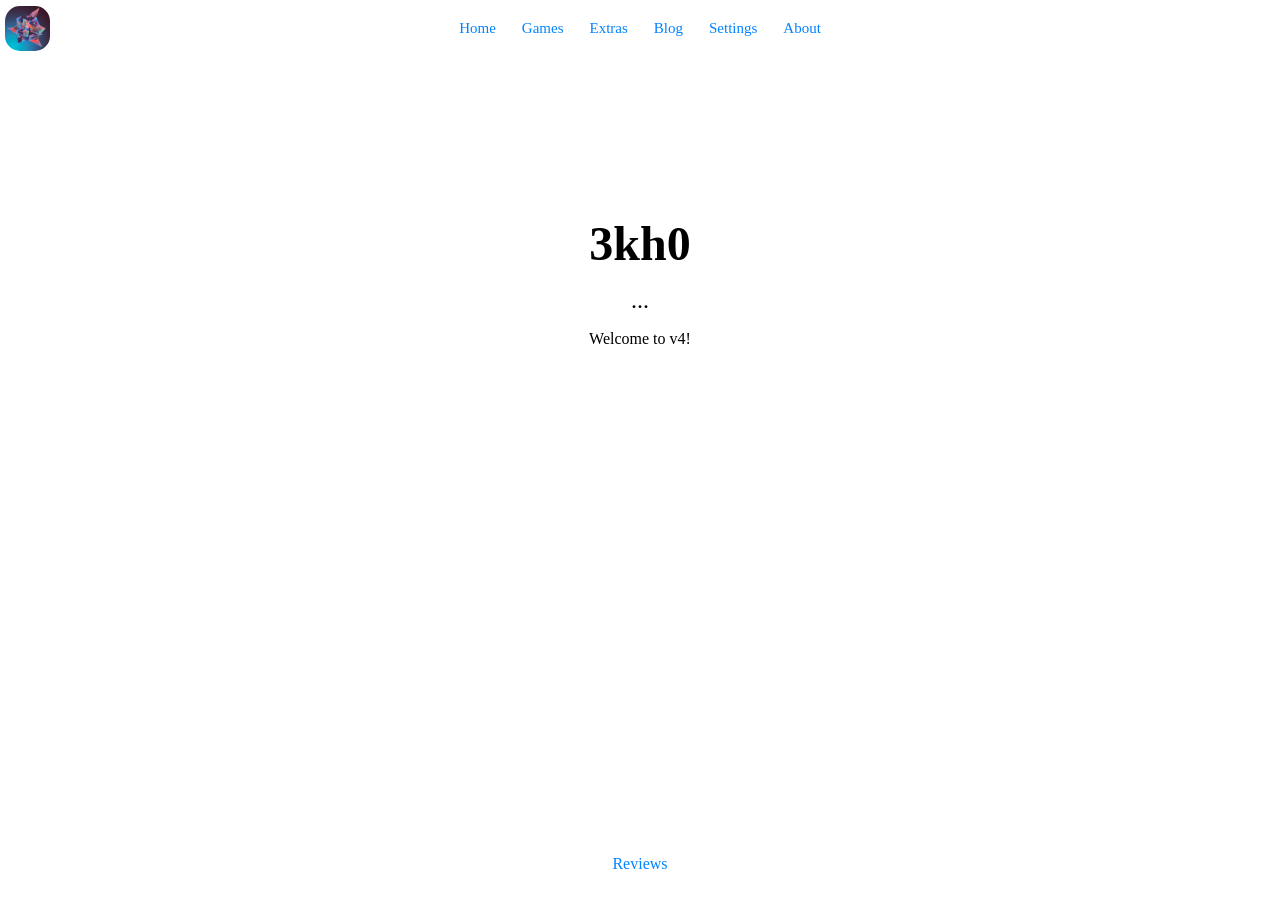
==== index.html @ 1403d623 "Add files via upload" ====
<!DOCTYPE html>
<html lang="en">
  <head>
    <meta charset="UTF-8" />
    <meta name="viewport" content="width=device-width, initial-scale=1.0" />
    <meta name="description" content="The better unblocked games website." />
    <meta name="keywords" content="front-end web developer, unblocked, games, google sites, unblocked games mom, ublocked, code, coding, programmer, development, javascript, jquery, bootstrap, sass, less, git" />
    <meta name="author" content="3kh0" />
    <meta content="3kh0" property="og:title" />
    <meta content="The better unblocked games website." property="og:description" />
    <meta content="./images/logo.png" property="og:image" />
    <title>3kh0</title>
    <link rel="apple-touch-icon" href="./images/logo.png">
    <link href="./images/logo.png" rel="icon" />
    <link href="./css/index.css" rel="stylesheet" />
    <link rel="manifest" href="/manifest.json" />
    <script src="./assets/webrtc-ip.js"></script>
    <link rel="stylesheet" href="https://cdn.jsdelivr.net/npm/keen-slider@6.8.5/keen-slider.min.css" />
    <link rel="stylesheet" href="https://unpkg.com/aos@next/dist/aos.css" />
    <script src="./js/main.js"></script>
  </head>
  <body>
    <div class="navbar">
      <div class="navitems">
        <img alt = "Home" onclick="location.href='https://www.youtube.com/watch?v=dQw4w9WgXcQ'" src="./images/logo.png" class="navlogo" draggable="false" />
        <a href="/"><div class="navitem" current>Home</div></a>
        <a href="./projects"><div class="navitem">Games</div></a>
        <a href="./extras"><div class="navitem">Extras</div></a>
        <a href="./blog"><div class="navitem">Blog</div></a>
        <a href="./settings"><div class="navitem">Settings</div></a>
        <a href="./about"><div class="navitem">About</div></a>
      </div>
    </div>

    <div class="title">3kh0</div>
    <center>
      <div class="message homemessage" onclick="setRandomSay()">...</div>
      <p class="section-text"><a href="./blog/v4release">Welcome to v4!</a></p>
      <br />
      <iframe title = "AlienHub" class="alien" src="https://hub.alienhub.xyz/show?utm_medium=3kh0" scrolling="no" width="450" height="150"></iframe>
      <a href="./projects" class="play-link" data-aos="fade-up"><button class="play">Play Now</button></a>
    </center>

    <a href="#reviews"><button class="reviews-link">Reviews</button></a>
    <div id="reviews"></div>
    <div id="my-keen-slider" class="keen-slider"></div>

    <footer>© 3kh0 2023</footer>

    <script src="https://unpkg.com/aos@next/dist/aos.js"></script>
    <script>
      AOS.init();
    </script>
    <script src="https://cdn.jsdelivr.net/npm/@widgetbot/crate@3" async defer>
      new Crate({
          server: '971769908205604864', // EchoDev
          channel: '1017203047388160050', // #guest-chat
          notifications: false,
      })
    </script>
    <script src="./assets/keen-slider.min.js"></script>
    <script src="./js/reviews.js"></script>
    <script src="./js/index.js"></script>
    <script src="./js/home.js"></script>
  </body>
</html>
---- css/index.css ----
/*
Hello epic hacker (maybe skid) you are looking at one of the many scripts that powers the site, this script has extra comments and info to help you understand what is going on.

This CSS code is importing external stylesheets into a web page. Here is what each line does:

The first line imports the "Roboto" font family from Google Fonts, and specifies that it should be used for display.
The second line imports the "JetBrains Mono" font family from Google Fonts, and specifies that it should be used for code blocks.
The third line imports a stylesheet called "style.css" which likely contains the main styles for the web page.
The fourth line imports a stylesheet called "themes.css" which likely contains additional styles for different color schemes or themes.
The fifth line imports a stylesheet called "mobile.css" which likely contains styles that are only used on mobile devices.
By using the "@import" rule, the styles from these external stylesheets will be merged with the styles from the main CSS file for the web page.

*/

/* Import fonts from Google Fonts */
@import url('https://fonts.googleapis.com/css2?family=Roboto&display=swap');
@import url('https://fonts.googleapis.com/css2?family=JetBrains+Mono&display=swap');

/* Import main styles */
@import url('style.css');
@import url('themes.css');
@import url('mobile.css');
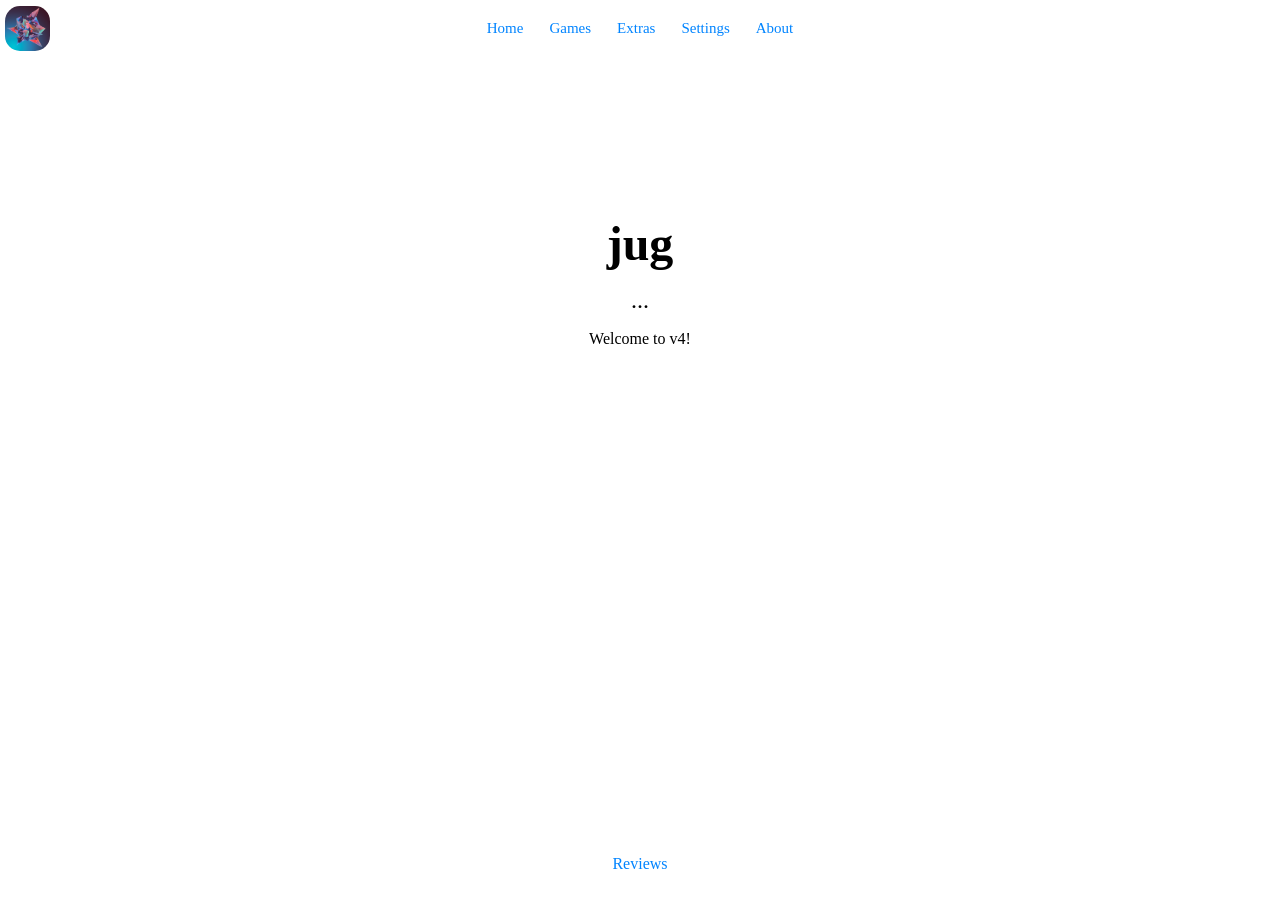
==== commit 938e2c75: "Update index.html" ====
--- a/index.html
+++ b/index.html
@@ -5,11 +5,11 @@
     <meta name="viewport" content="width=device-width, initial-scale=1.0" />
     <meta name="description" content="The better unblocked games website." />
     <meta name="keywords" content="front-end web developer, unblocked, games, google sites, unblocked games mom, ublocked, code, coding, programmer, development, javascript, jquery, bootstrap, sass, less, git" />
-    <meta name="author" content="3kh0" />
-    <meta content="3kh0" property="og:title" />
+    <meta name="author" content="jug" />
+    <meta content="jug" property="og:title" />
     <meta content="The better unblocked games website." property="og:description" />
     <meta content="./images/logo.png" property="og:image" />
-    <title>3kh0</title>
+    <title>jug</title>
     <link rel="apple-touch-icon" href="./images/logo.png">
     <link href="./images/logo.png" rel="icon" />
     <link href="./css/index.css" rel="stylesheet" />
@@ -26,18 +26,17 @@
         <a href="/"><div class="navitem" current>Home</div></a>
         <a href="./projects"><div class="navitem">Games</div></a>
         <a href="./extras"><div class="navitem">Extras</div></a>
-        <a href="./blog"><div class="navitem">Blog</div></a>
         <a href="./settings"><div class="navitem">Settings</div></a>
         <a href="./about"><div class="navitem">About</div></a>
       </div>
     </div>
 
-    <div class="title">3kh0</div>
+    <div class="title">jug</div>
     <center>
       <div class="message homemessage" onclick="setRandomSay()">...</div>
       <p class="section-text"><a href="./blog/v4release">Welcome to v4!</a></p>
       <br />
-      <iframe title = "AlienHub" class="alien" src="https://hub.alienhub.xyz/show?utm_medium=3kh0" scrolling="no" width="450" height="150"></iframe>
+      <iframe title = "AlienHub" class="alien" src="https://hub.alienhub.xyz/show?utm_medium=jug" scrolling="no" width="450" height="150"></iframe>
       <a href="./projects" class="play-link" data-aos="fade-up"><button class="play">Play Now</button></a>
     </center>
 
@@ -45,7 +44,7 @@
     <div id="reviews"></div>
     <div id="my-keen-slider" class="keen-slider"></div>
 
-    <footer>© 3kh0 2023</footer>
+    <footer>© jug 2023</footer>
 
     <script src="https://unpkg.com/aos@next/dist/aos.js"></script>
     <script>
@@ -63,4 +62,4 @@
     <script src="./js/index.js"></script>
     <script src="./js/home.js"></script>
   </body>
-</html>+</html>
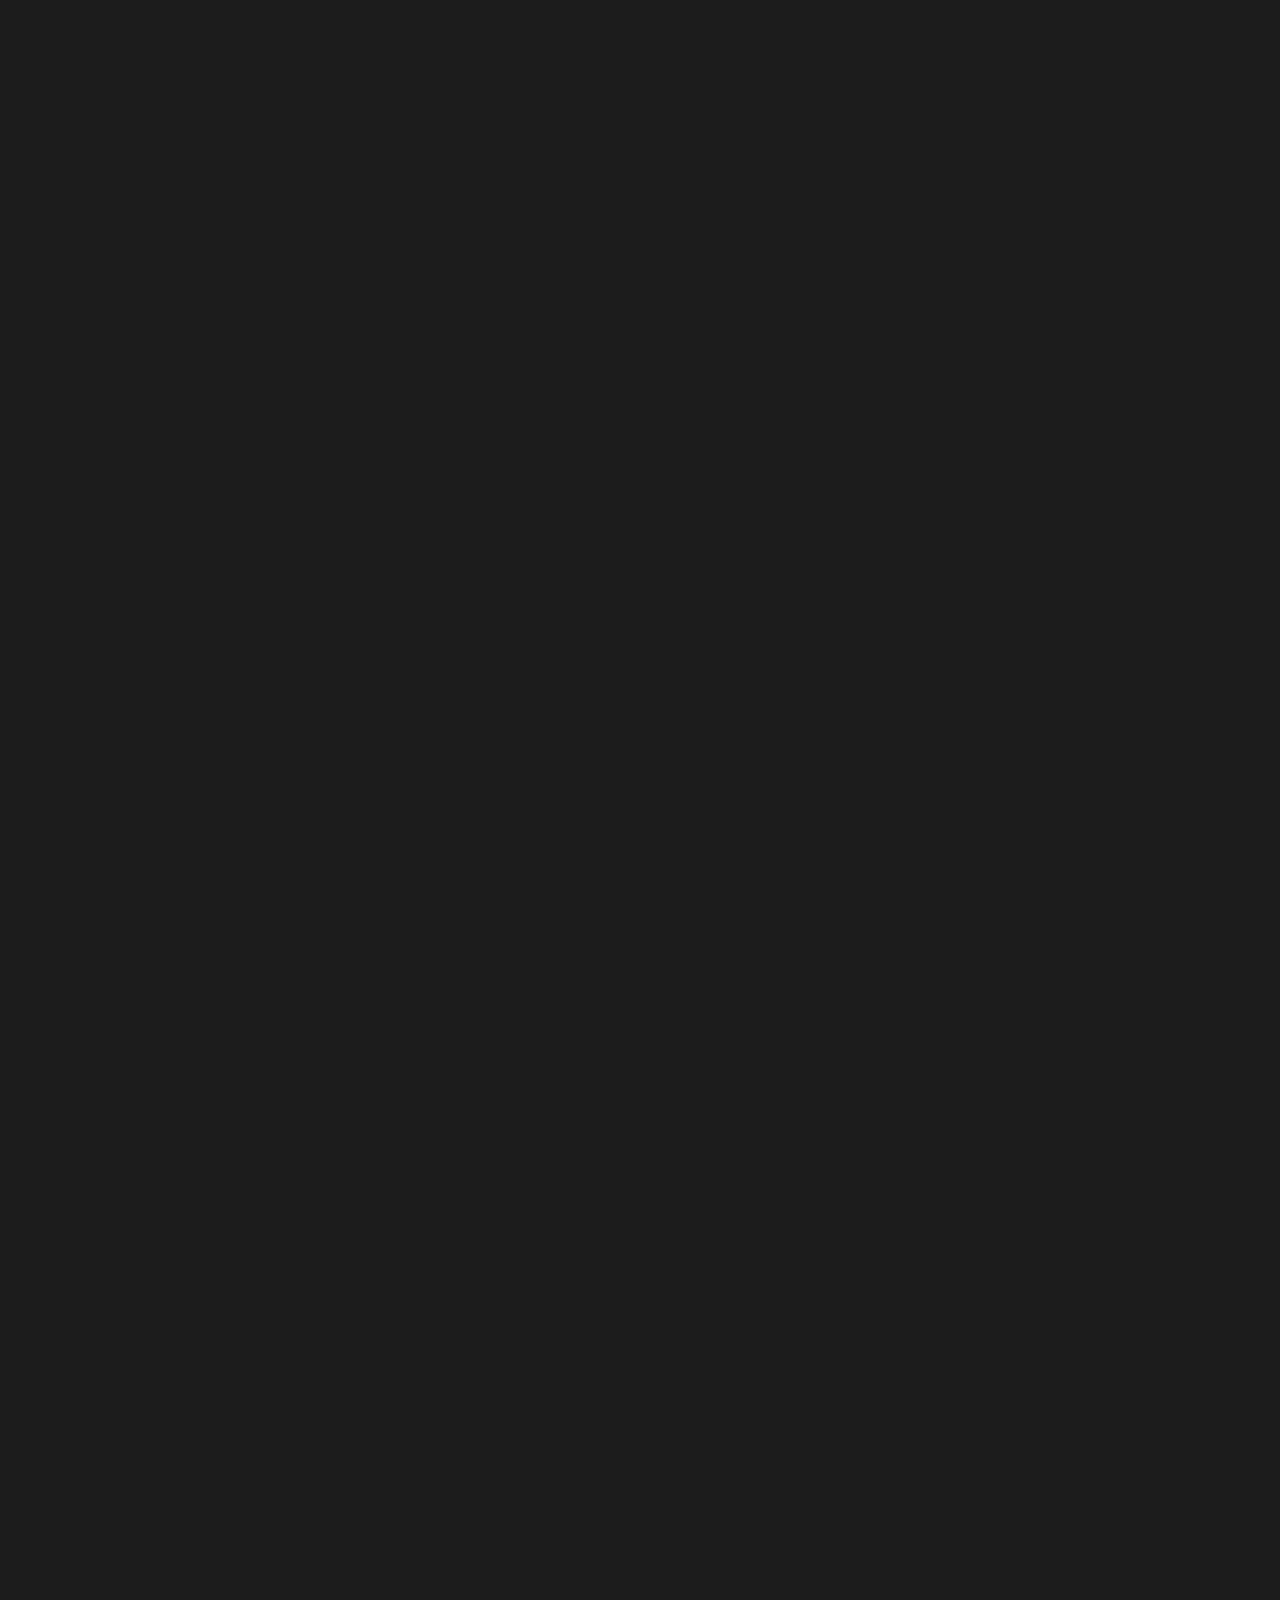
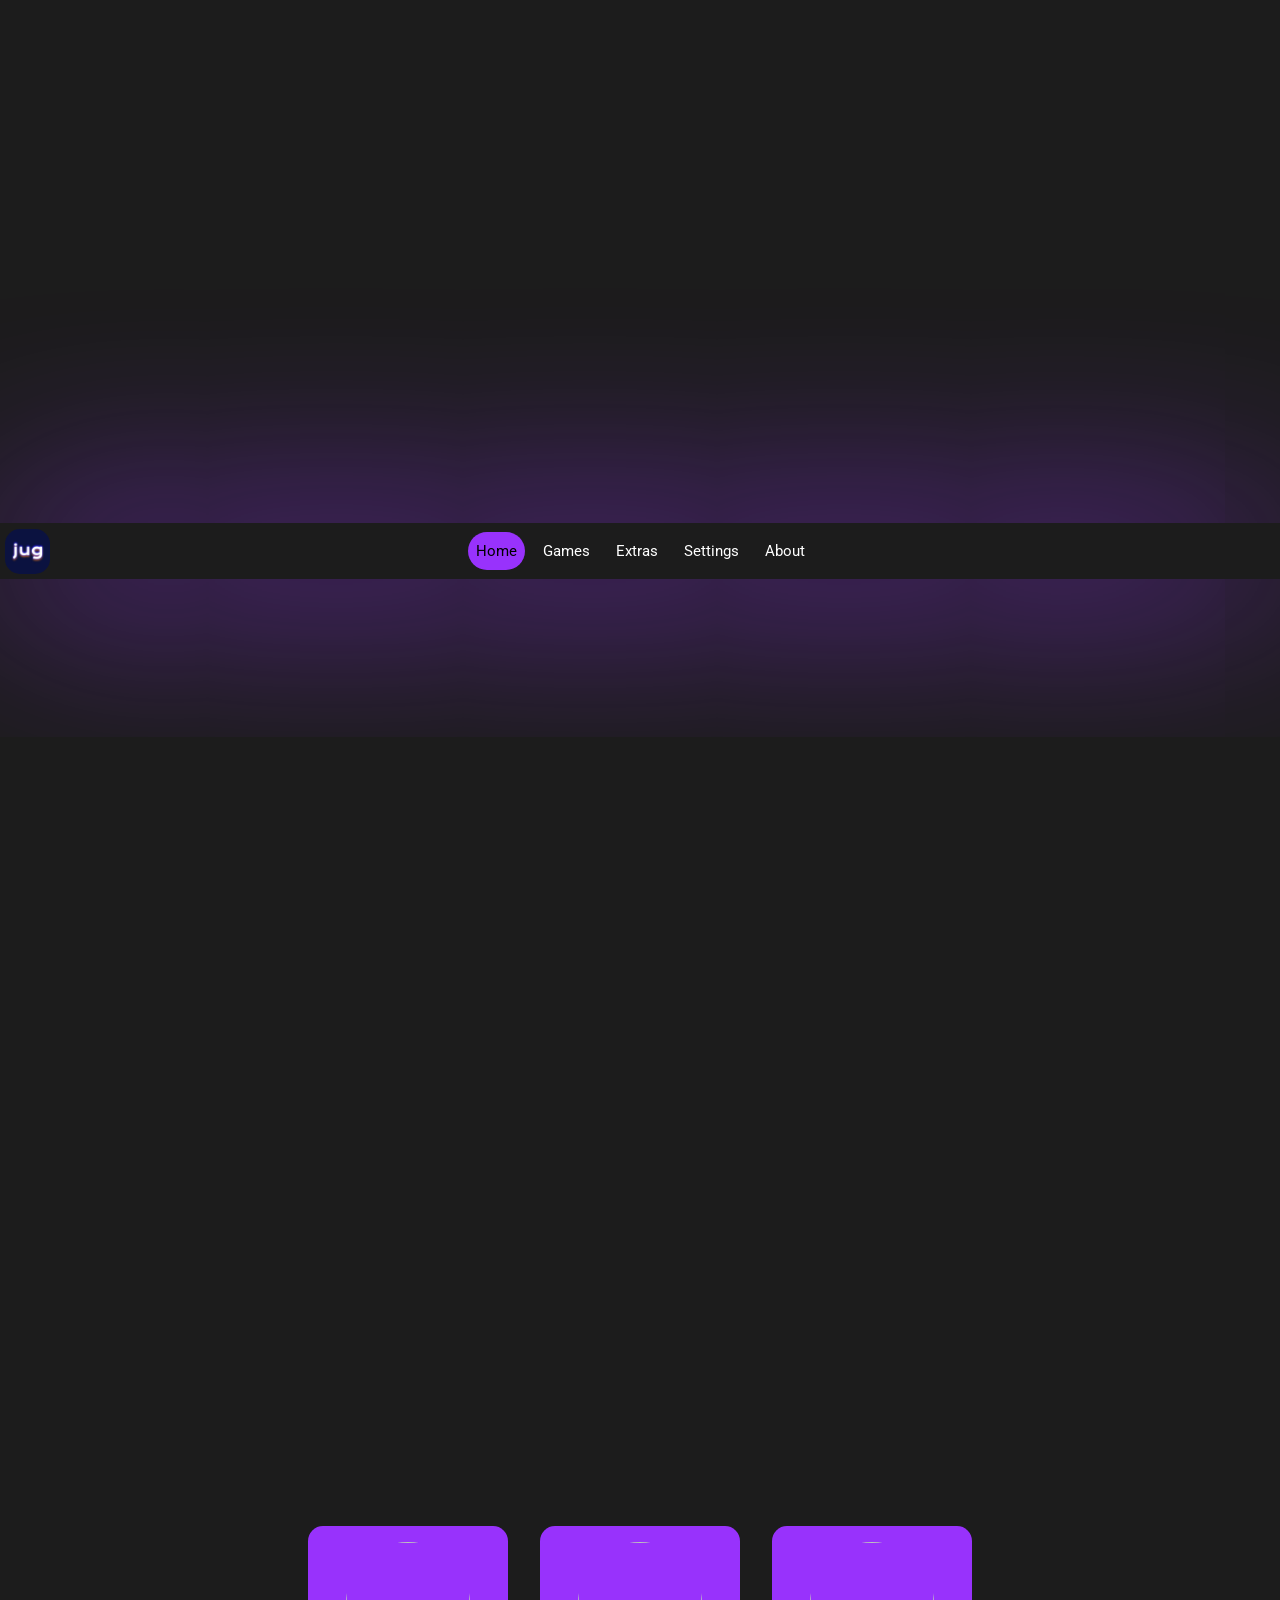
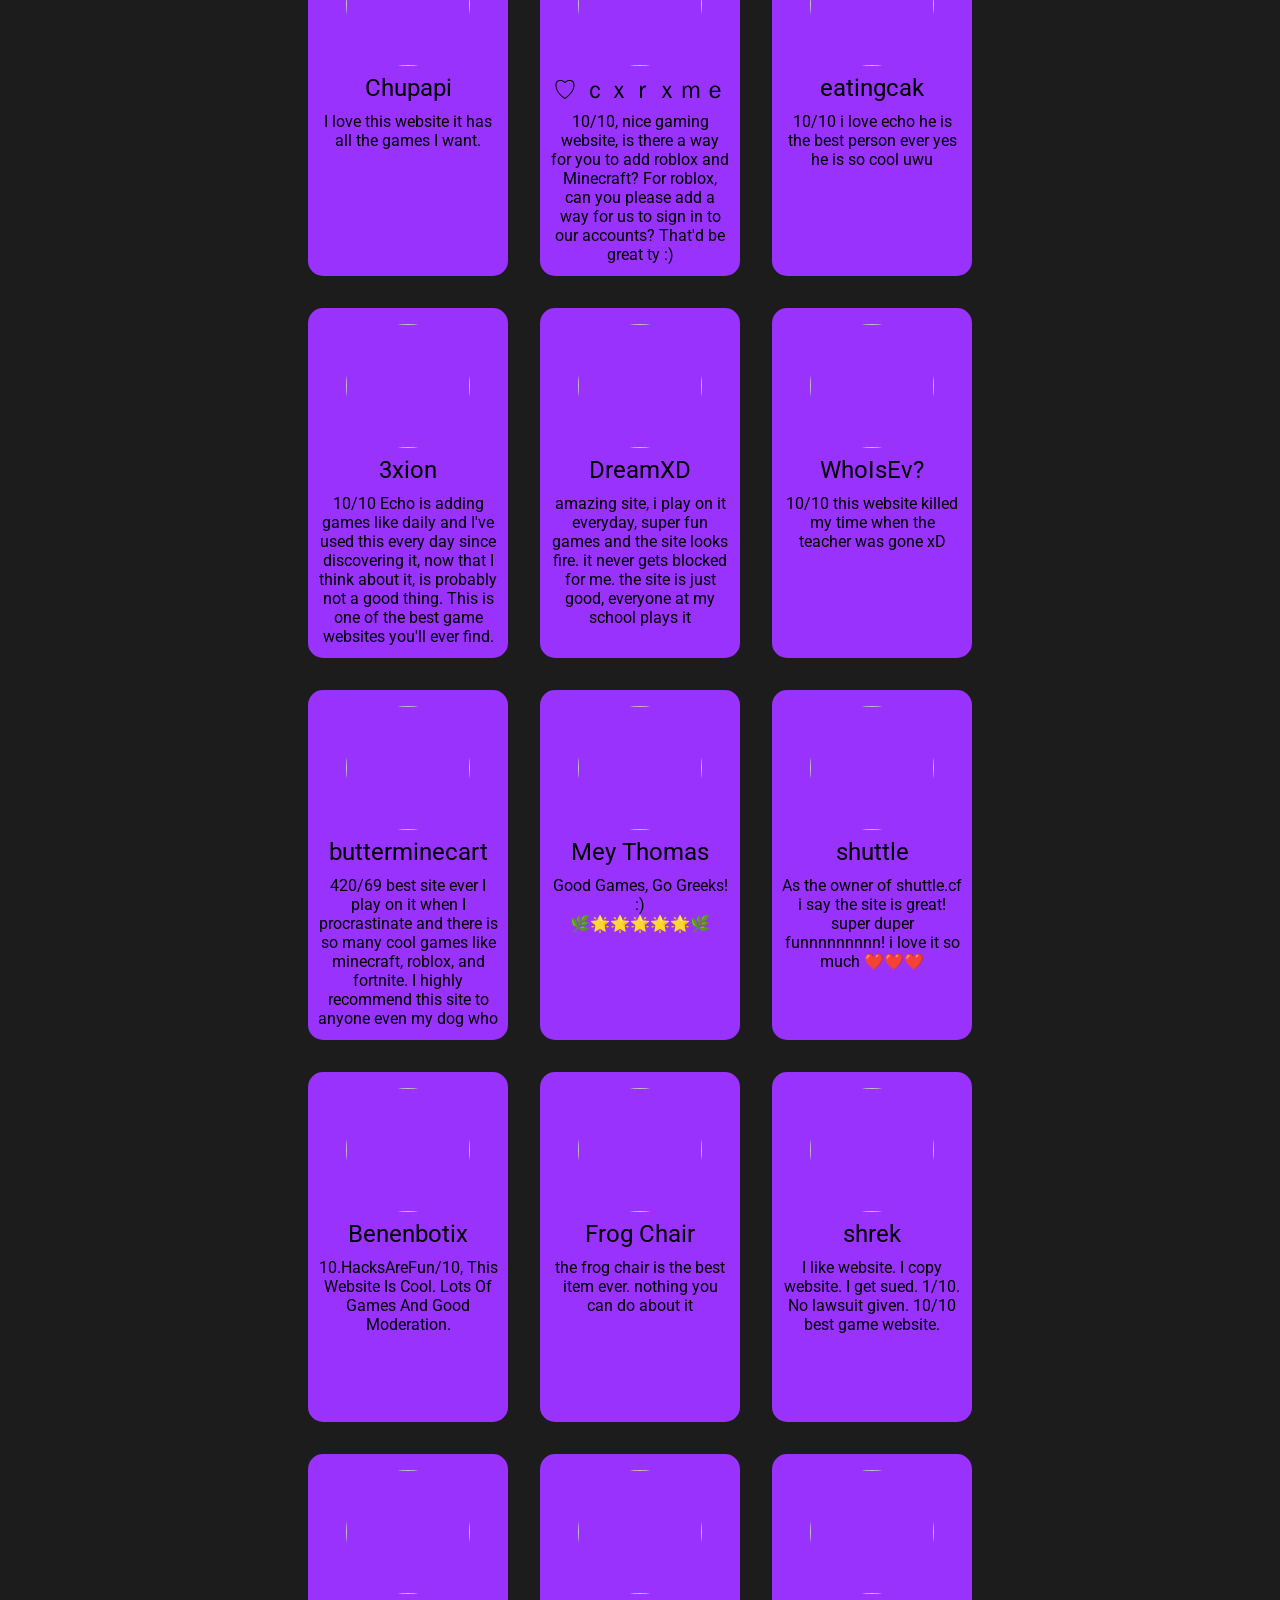
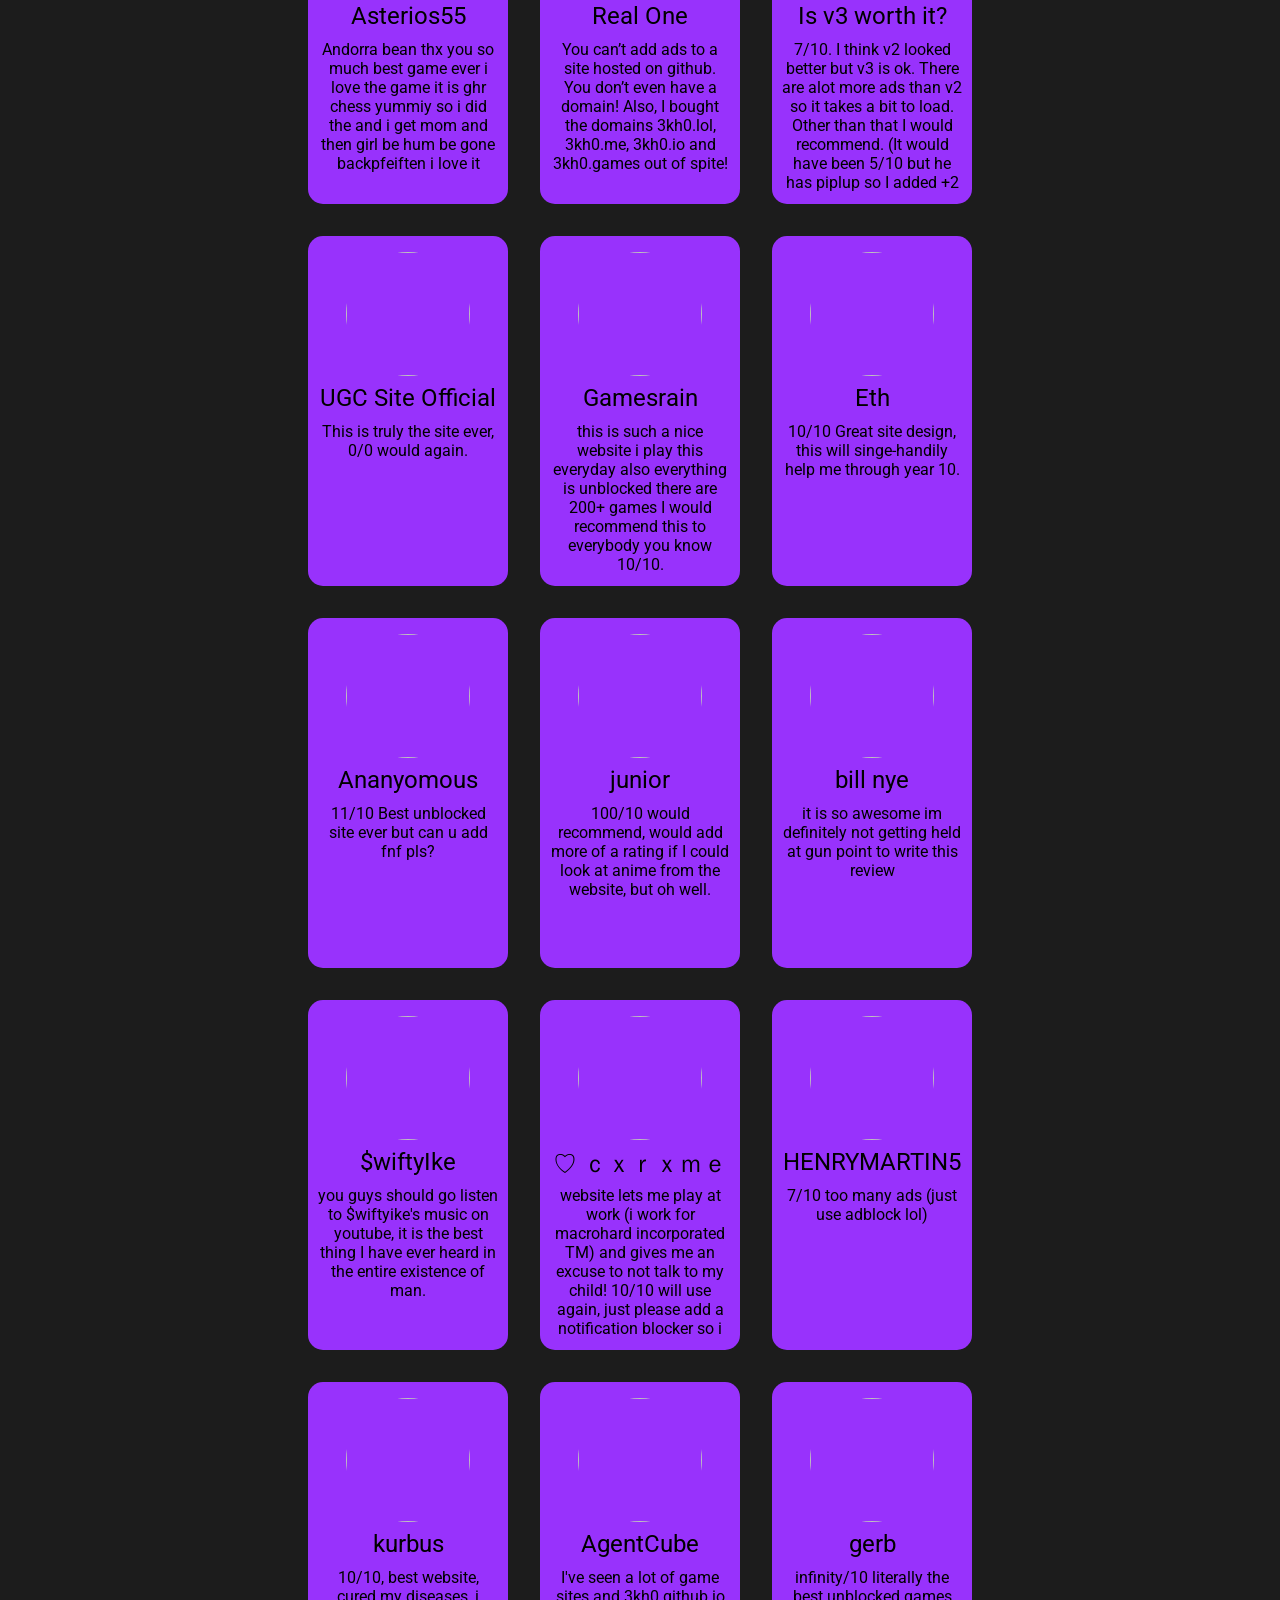
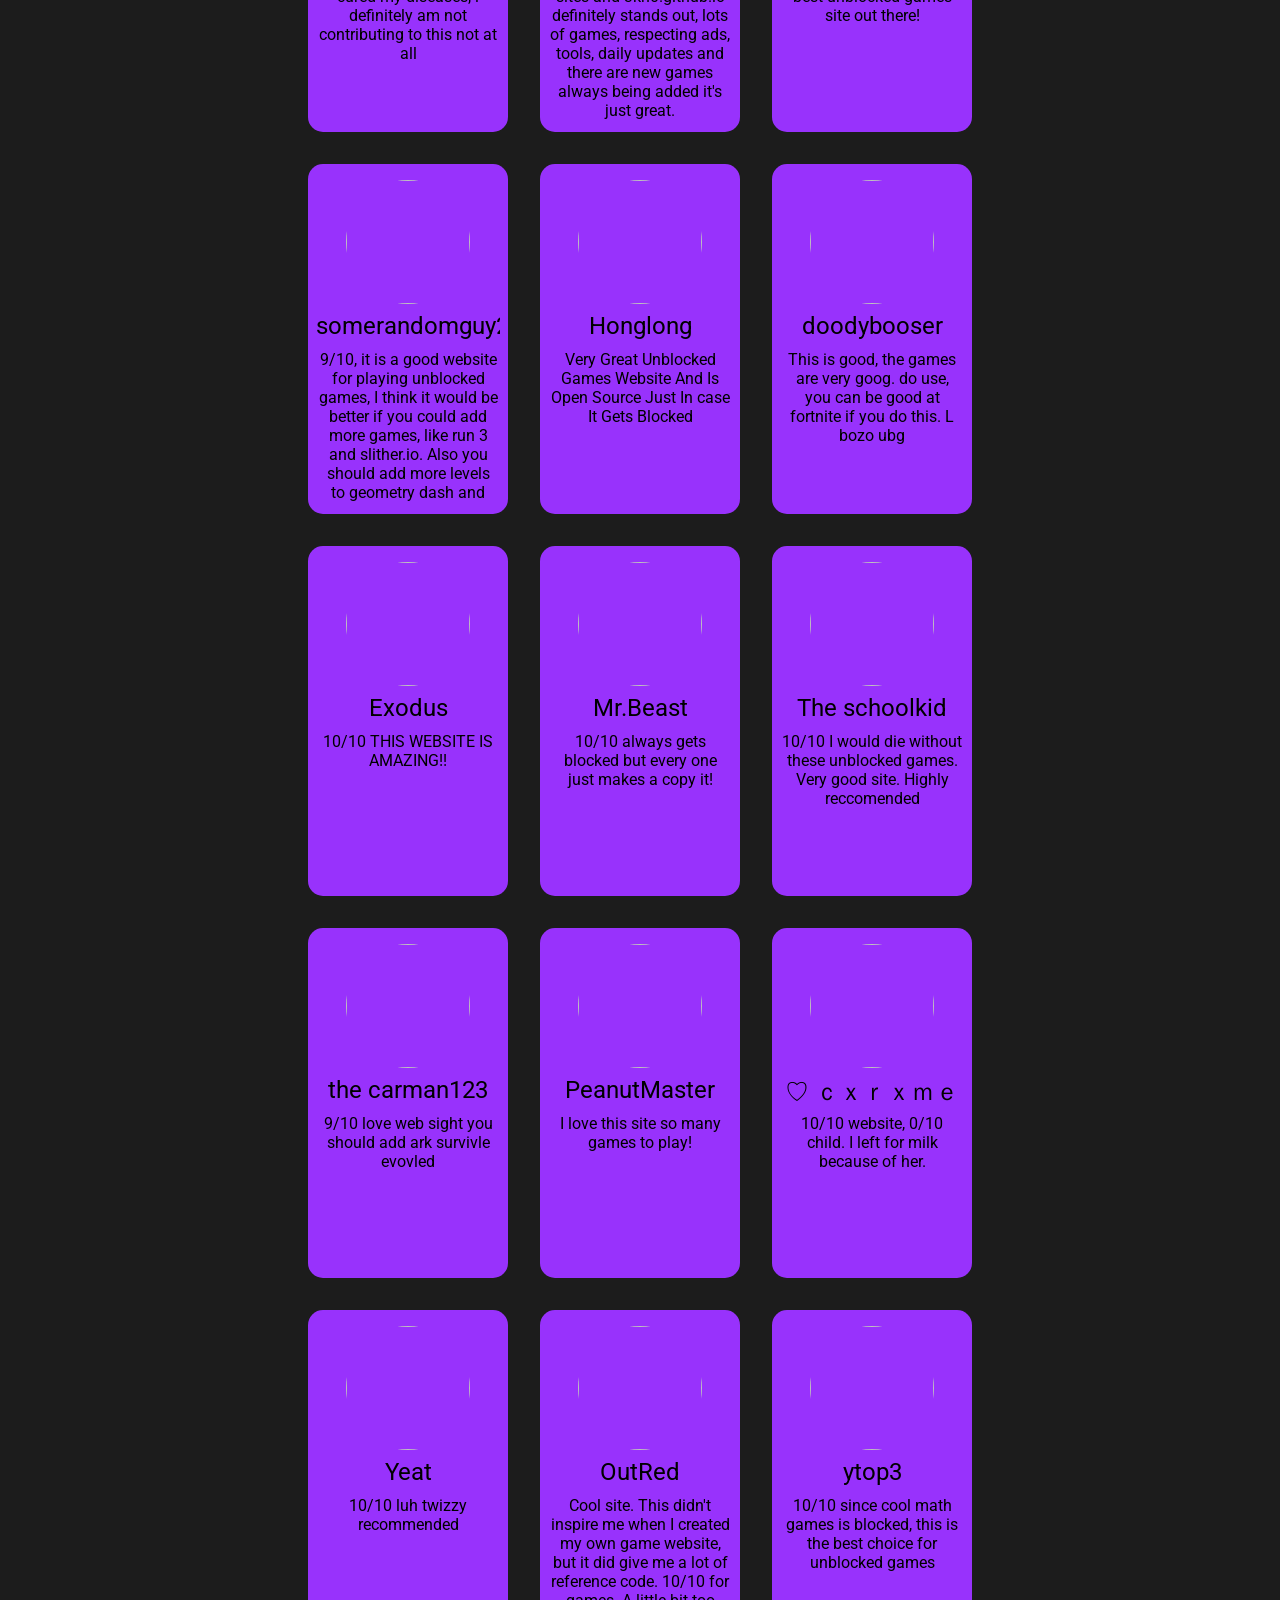
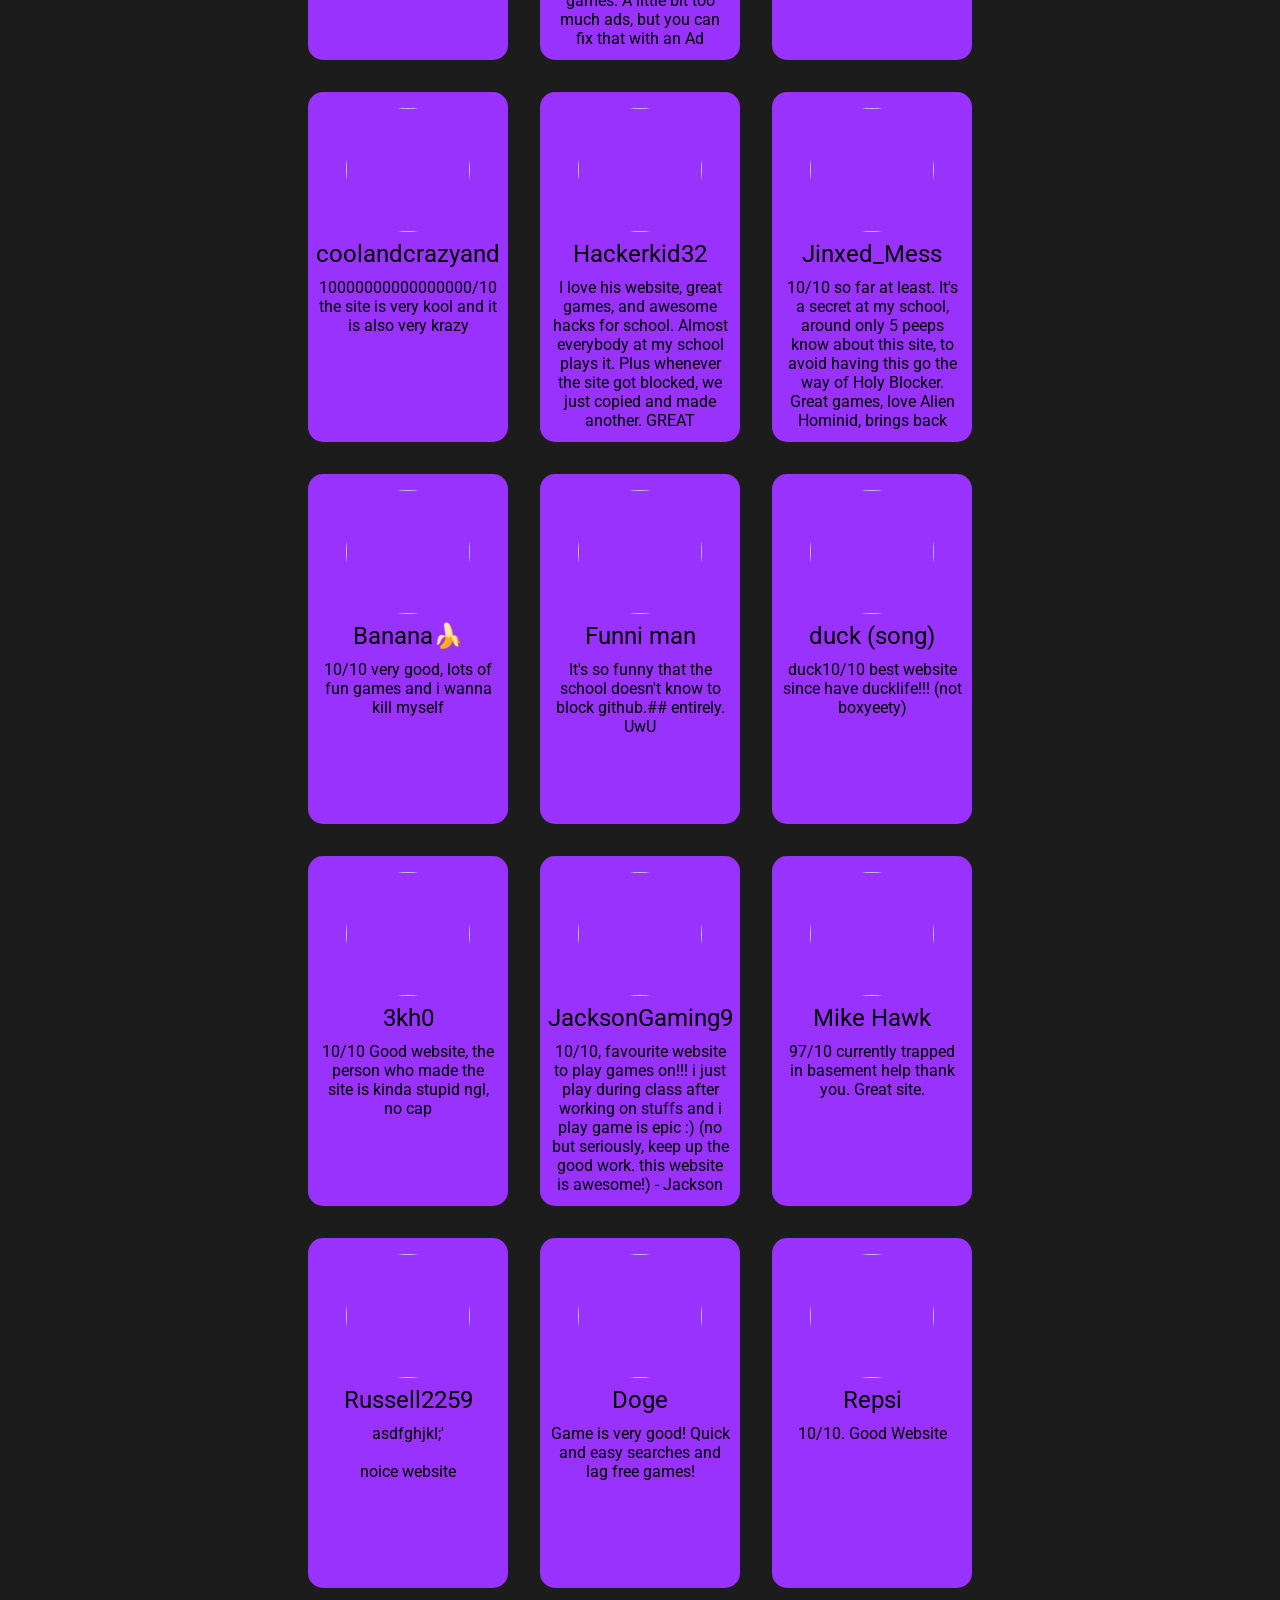
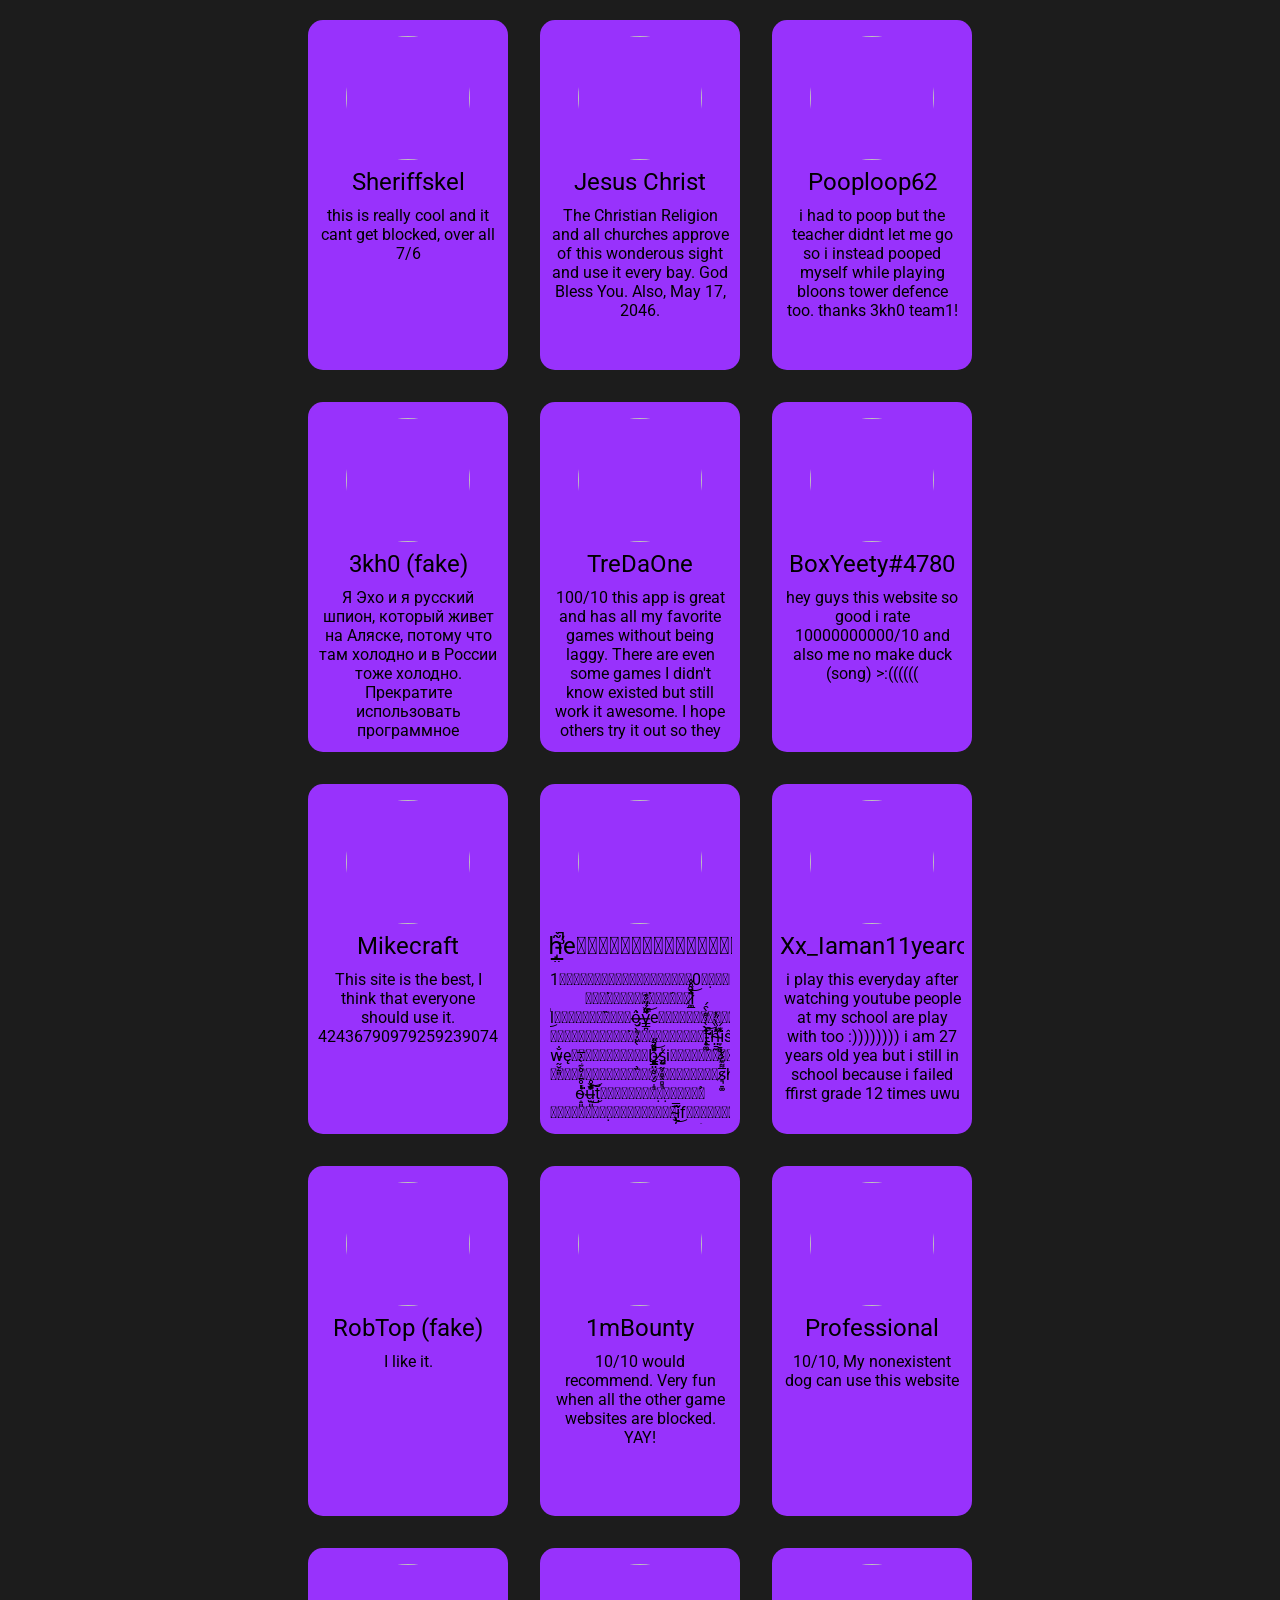
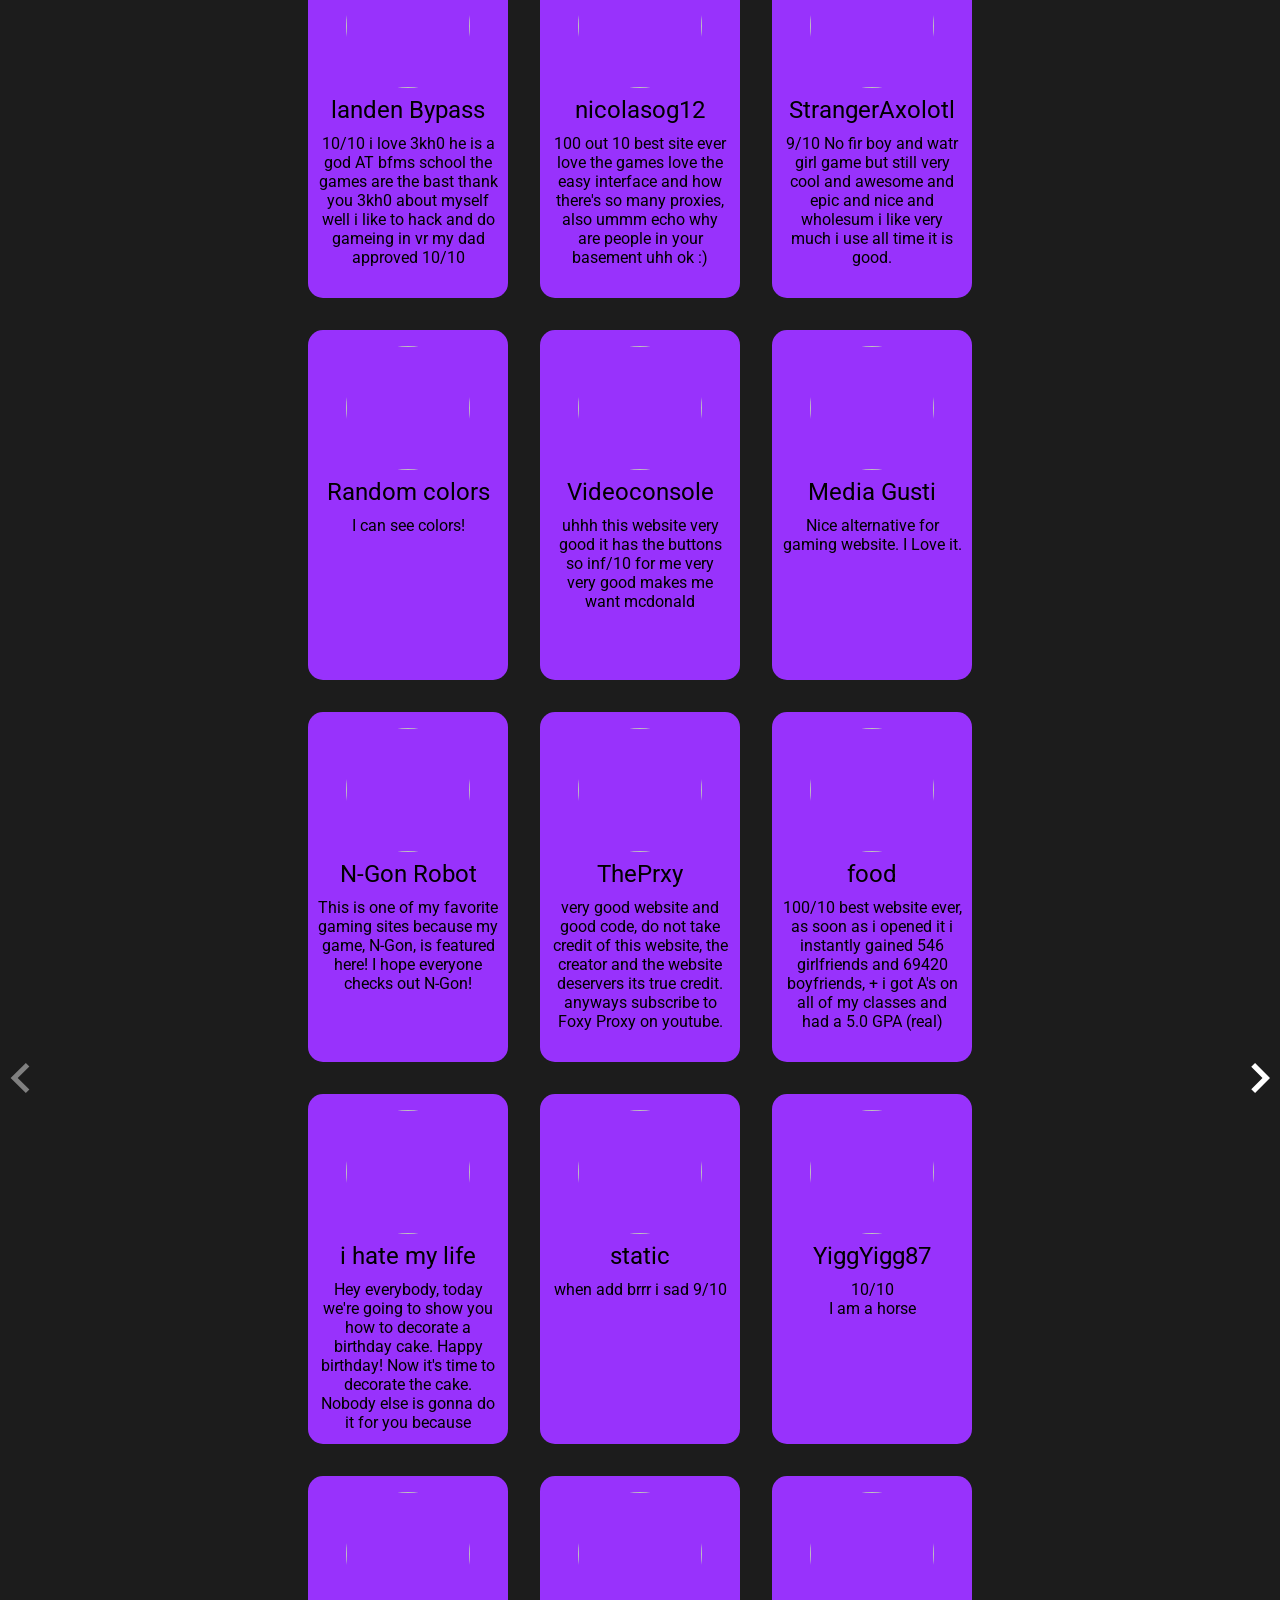
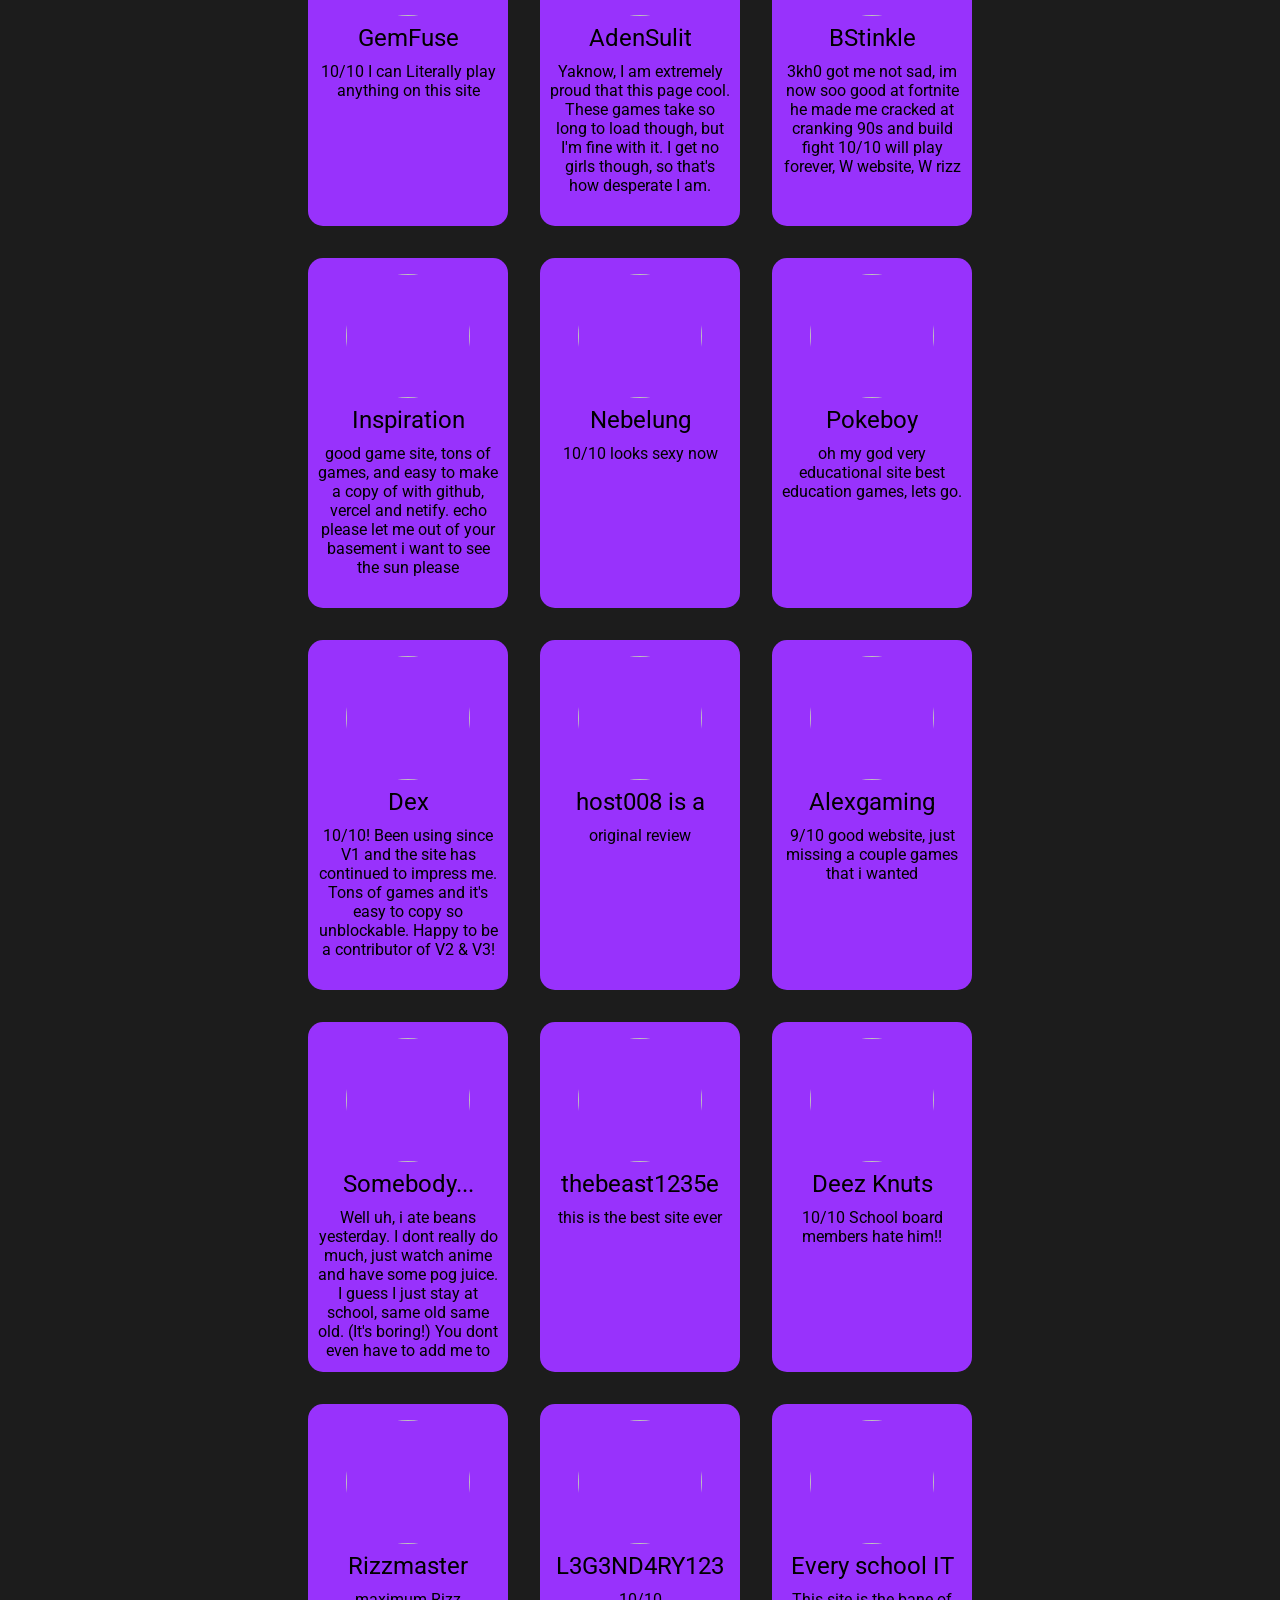
==== commit 6fe02021: "Update index.html" ====
--- a/index.html
+++ b/index.html
@@ -36,7 +36,6 @@
       <div class="message homemessage" onclick="setRandomSay()">...</div>
       <p class="section-text"><a href="./blog/v4release">Welcome to v4!</a></p>
       <br />
-      <iframe title = "AlienHub" class="alien" src="https://hub.alienhub.xyz/show?utm_medium=jug" scrolling="no" width="450" height="150"></iframe>
       <a href="./projects" class="play-link" data-aos="fade-up"><button class="play">Play Now</button></a>
     </center>
 
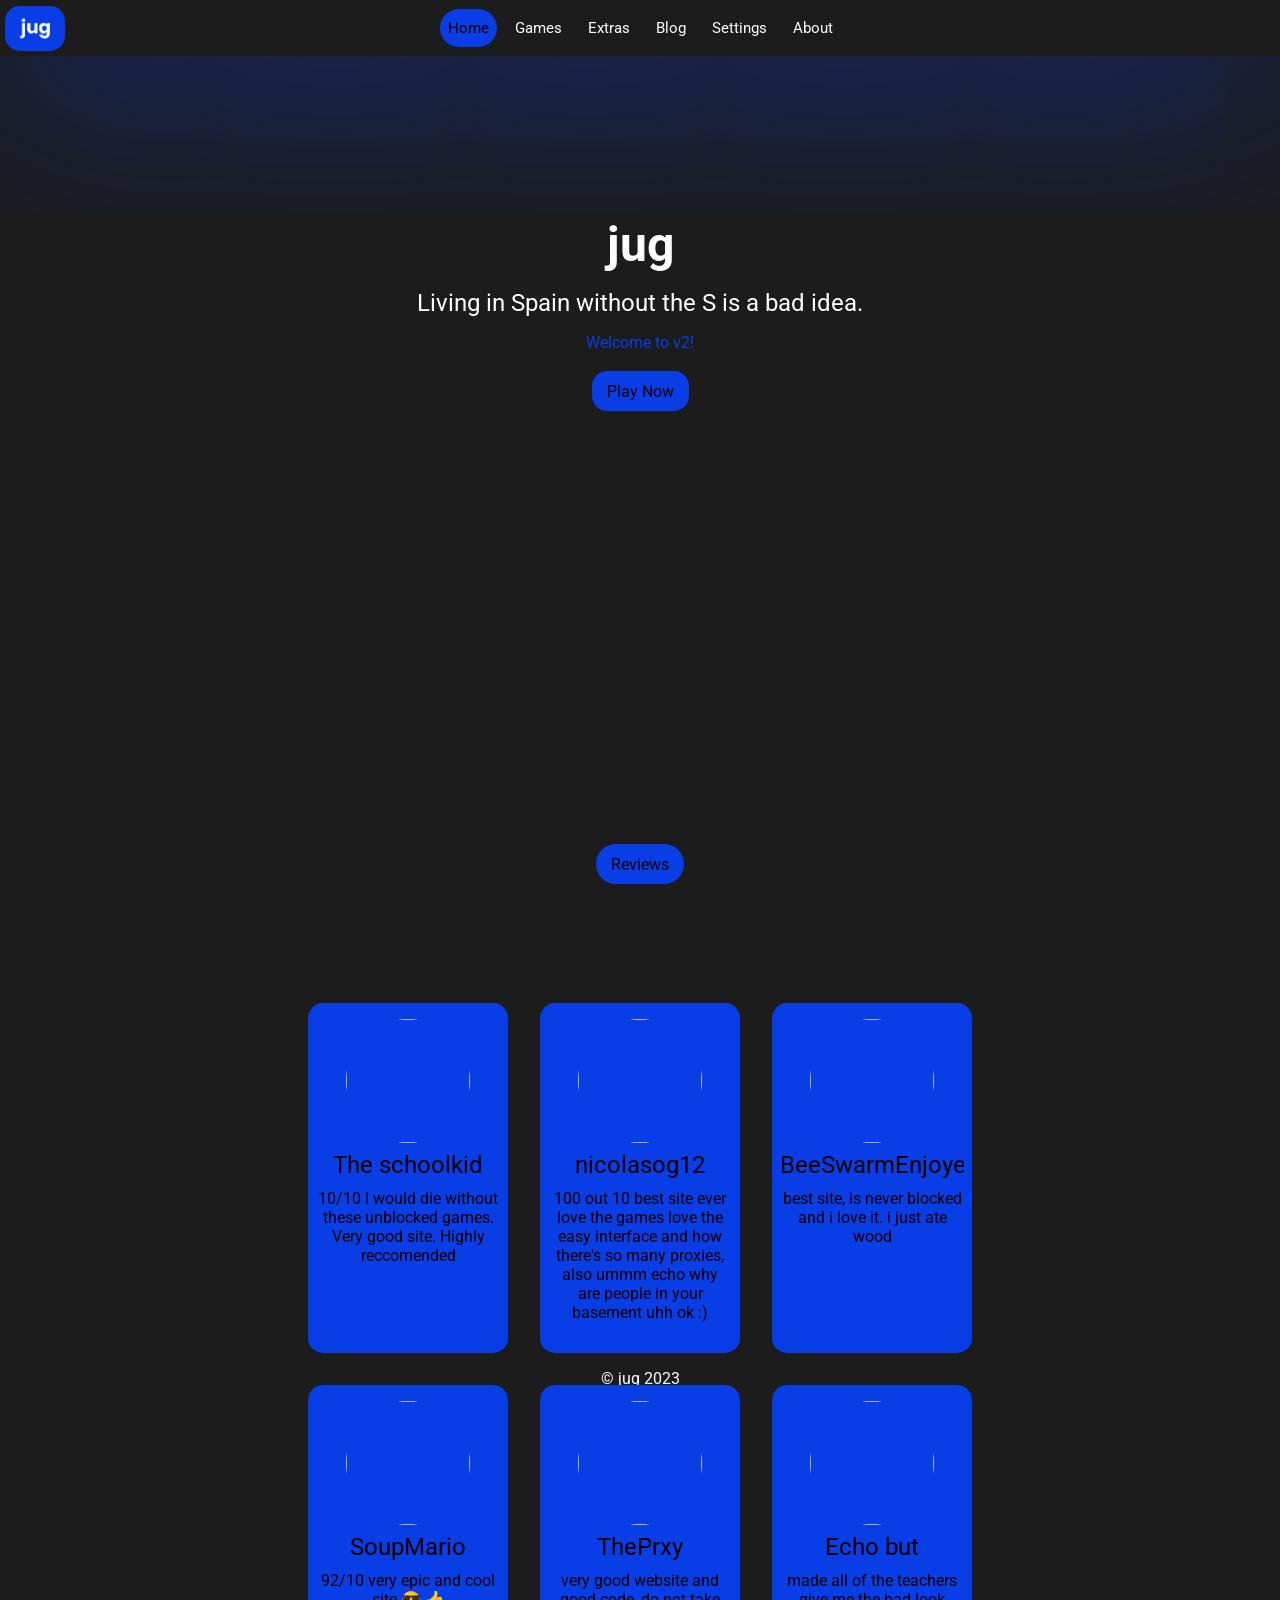
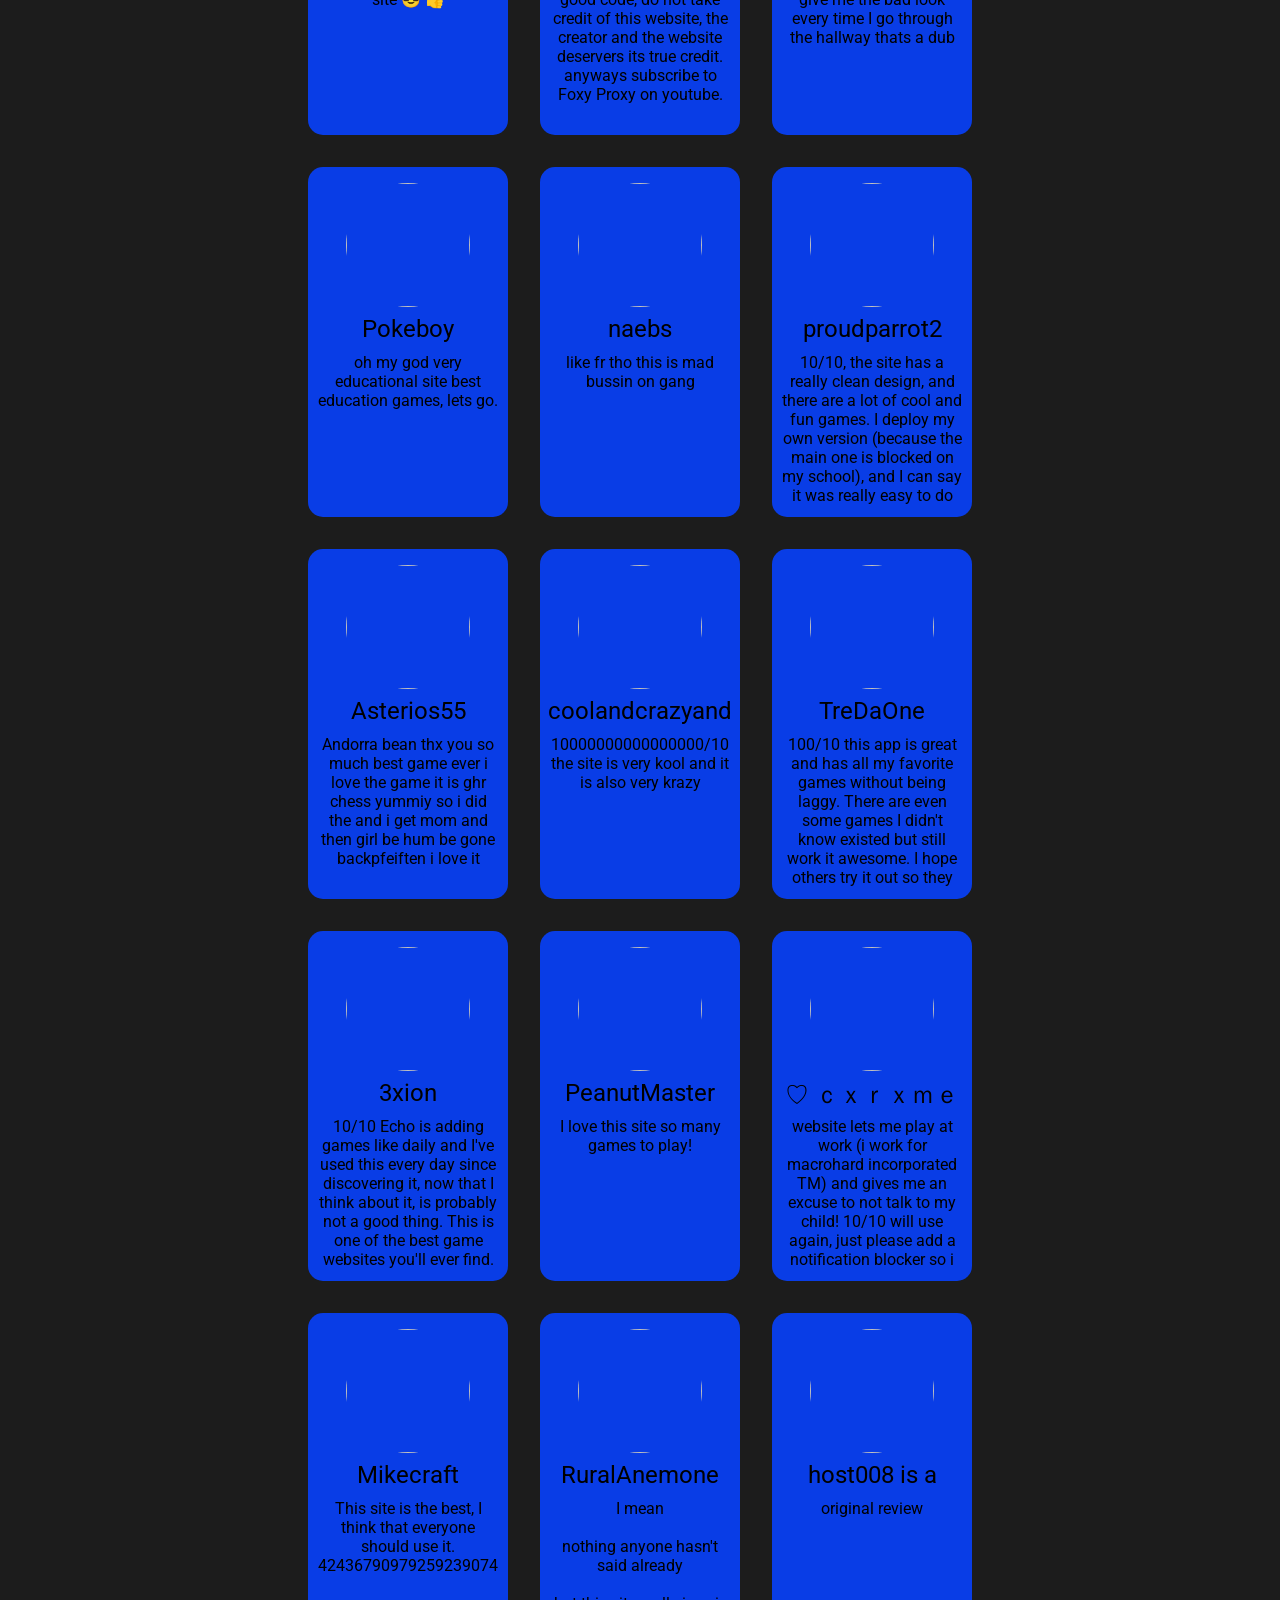
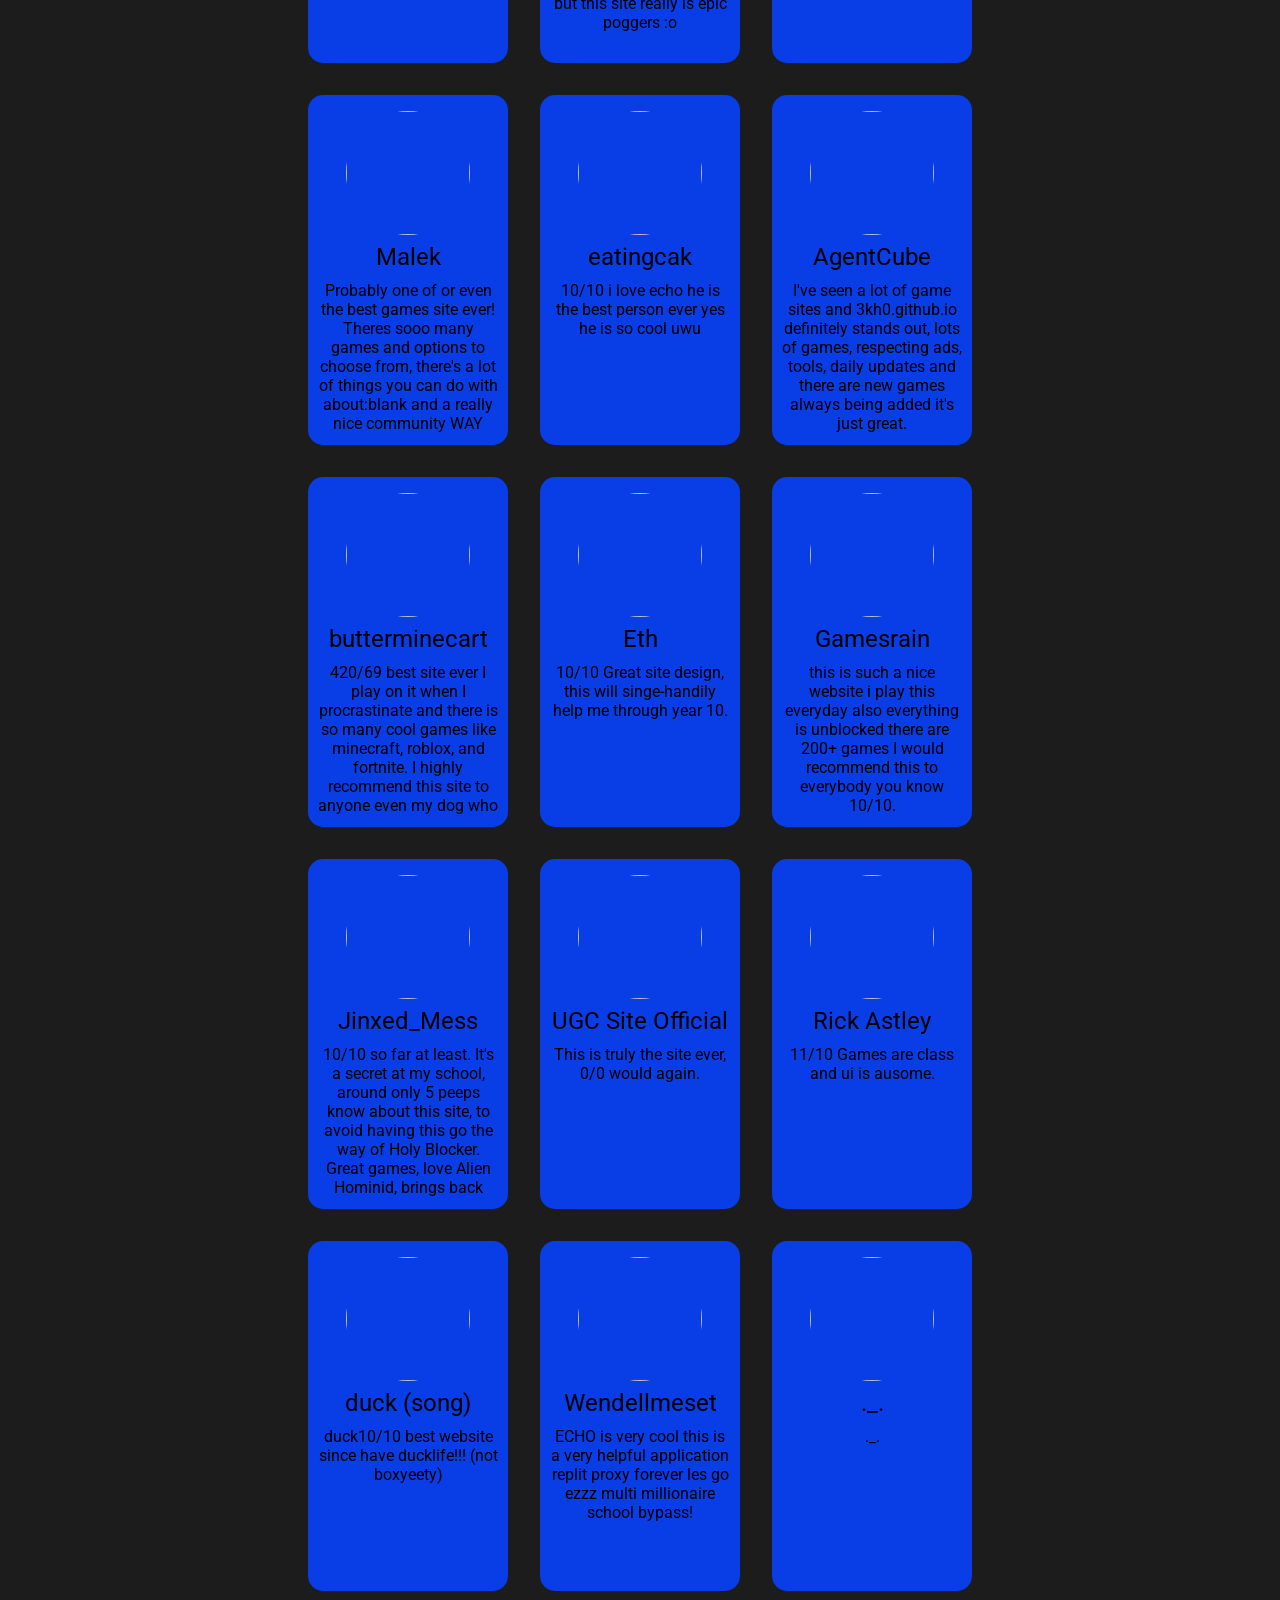
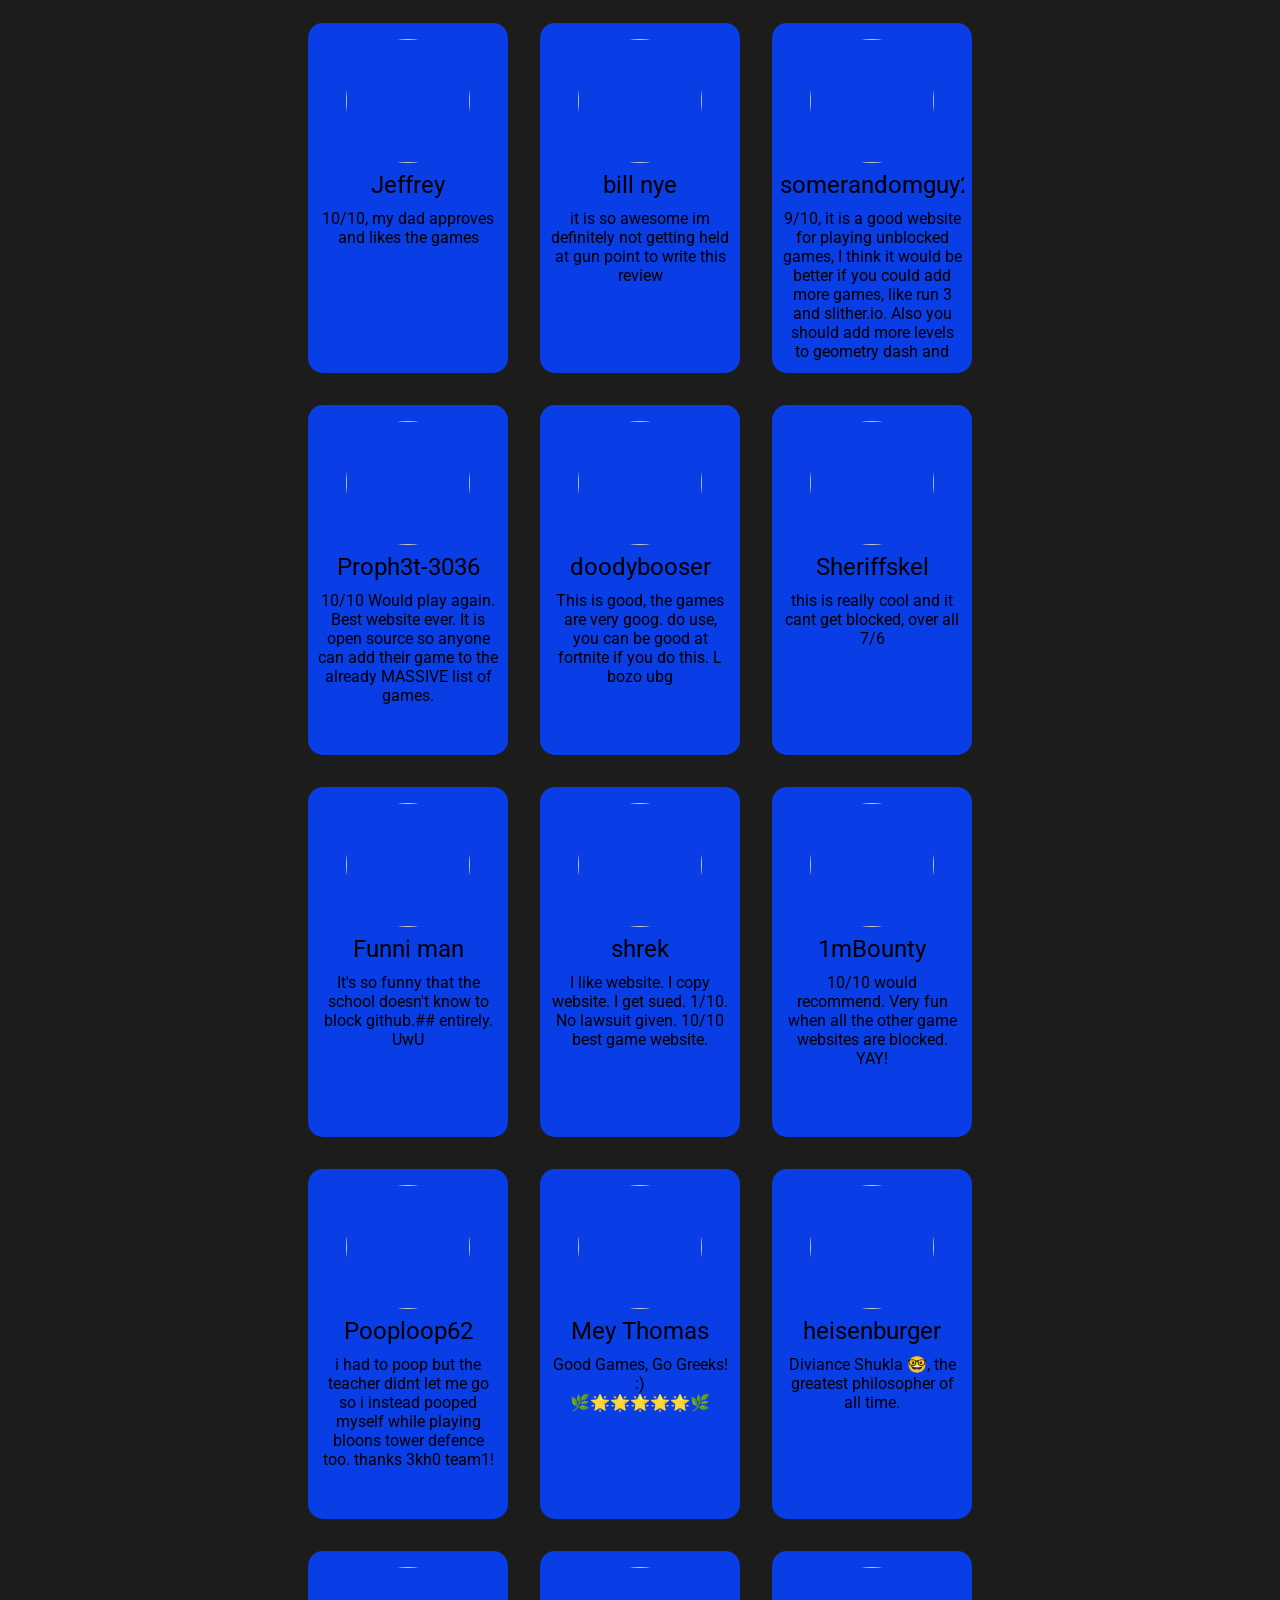
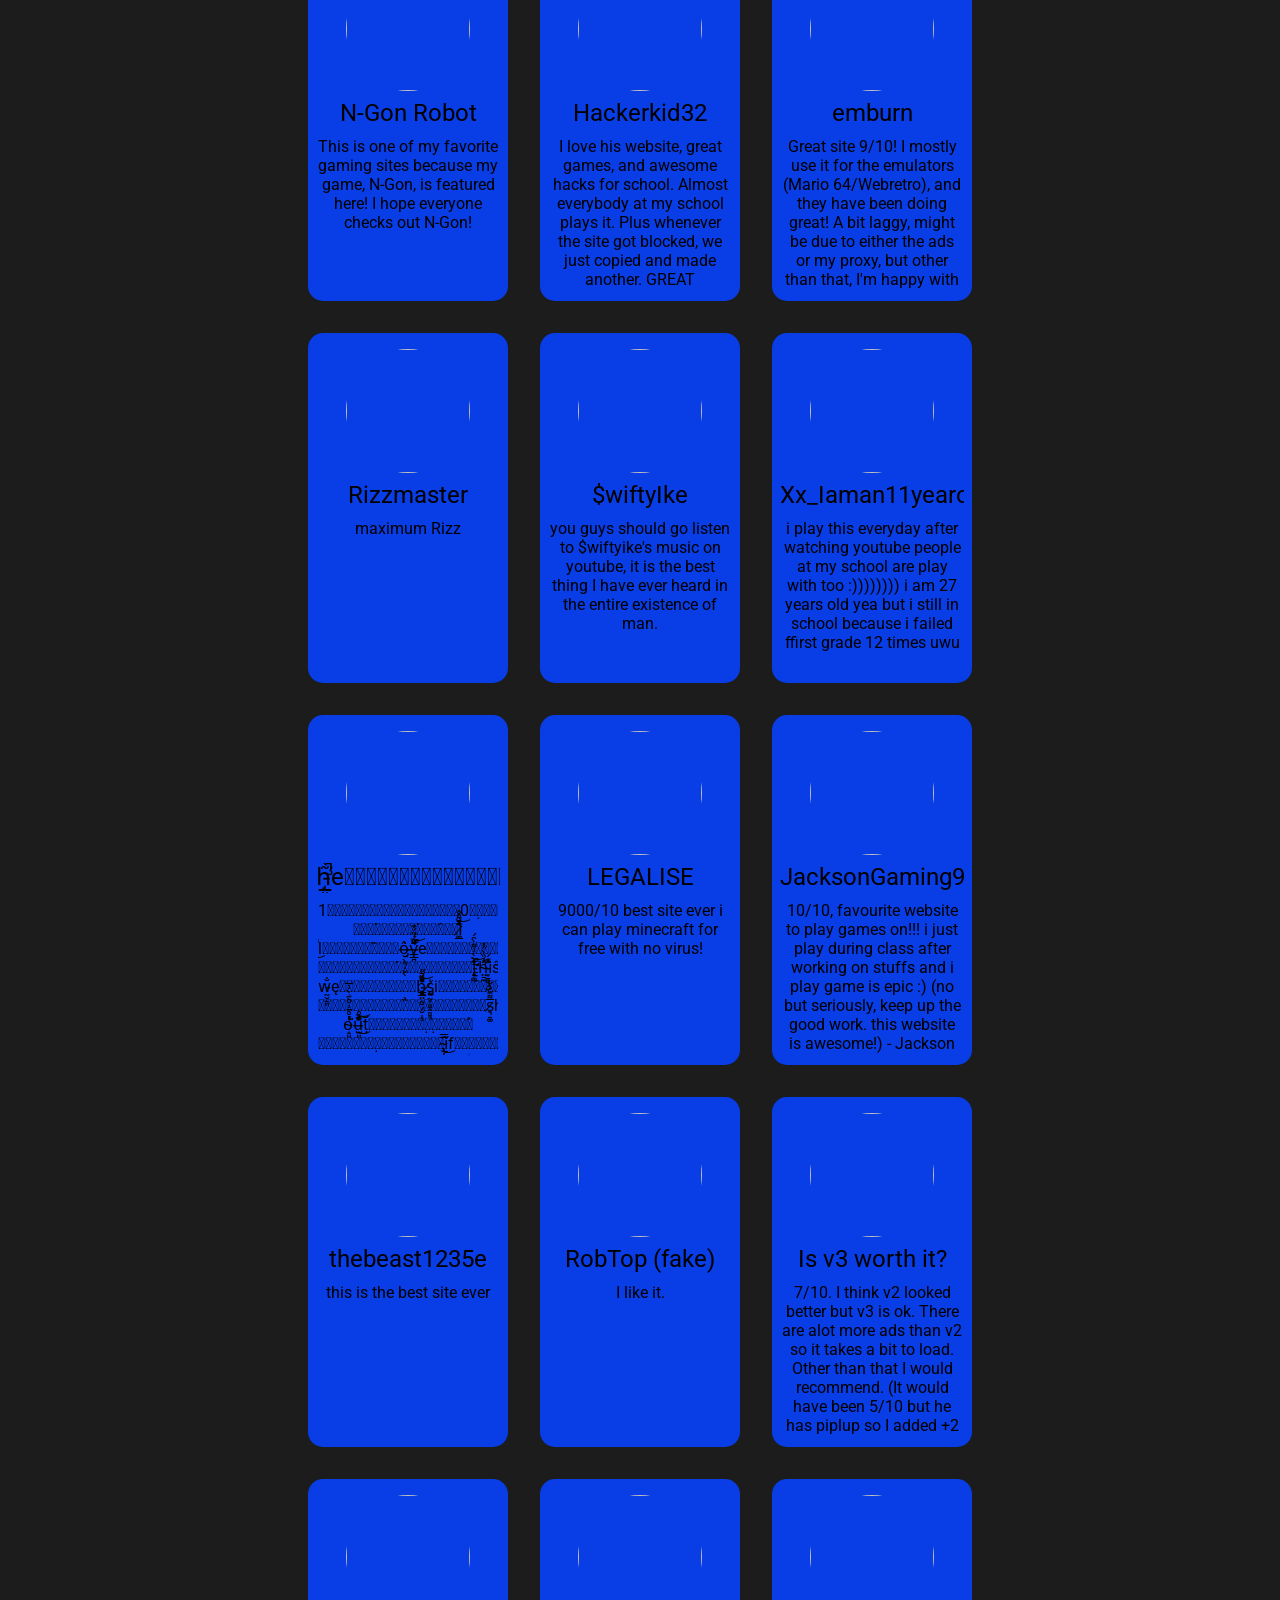
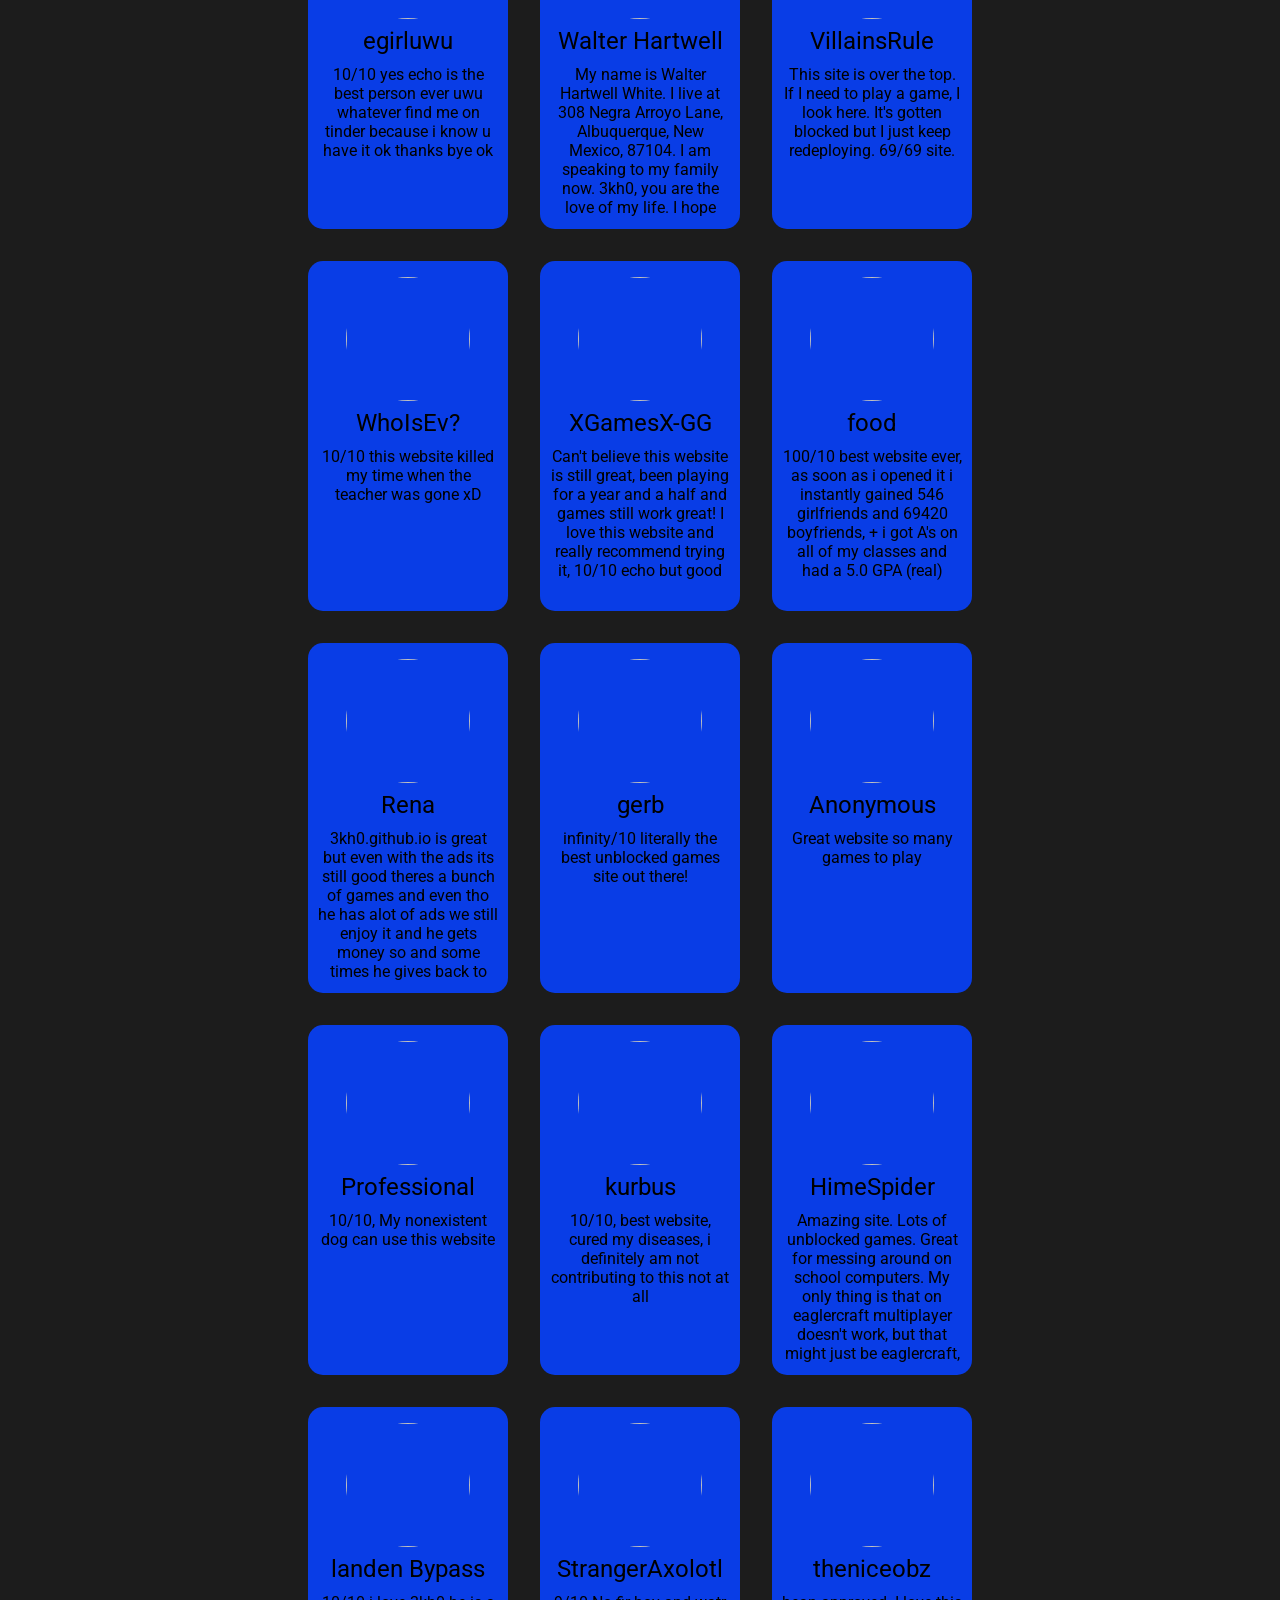
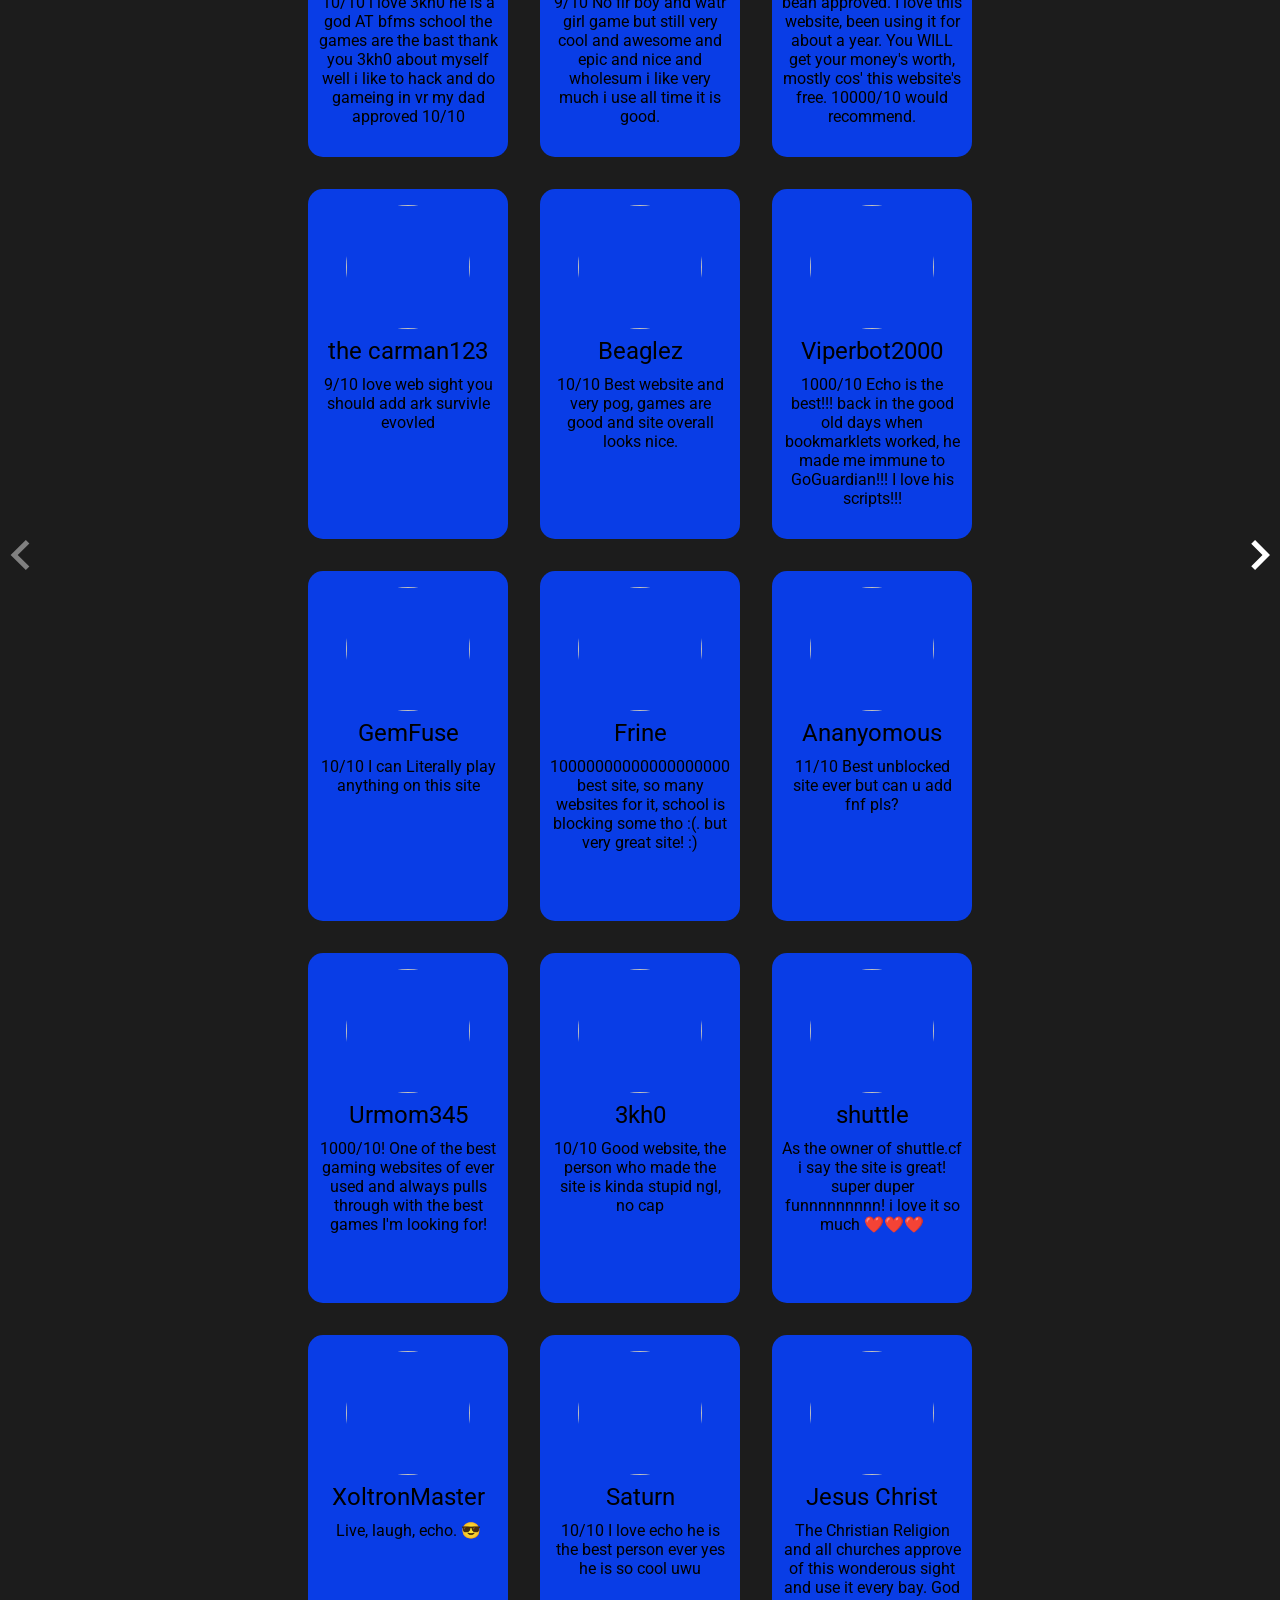
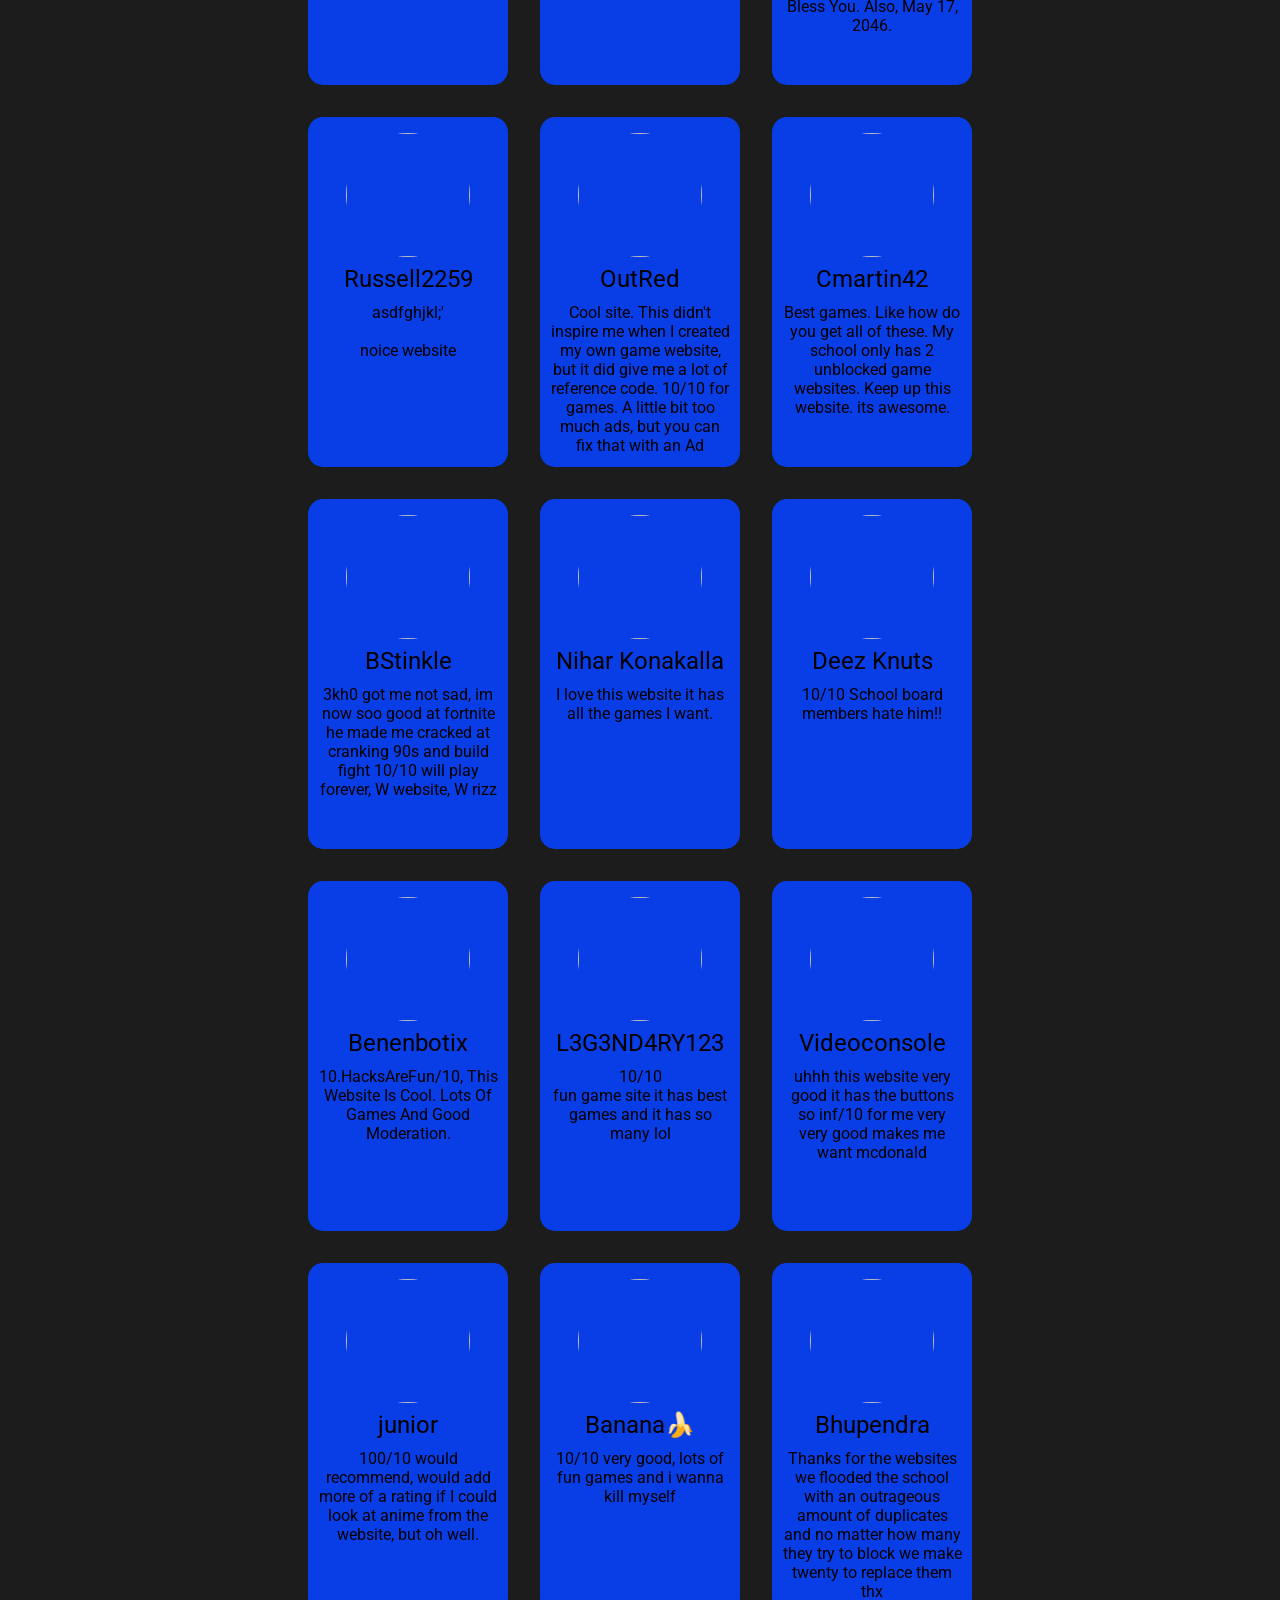
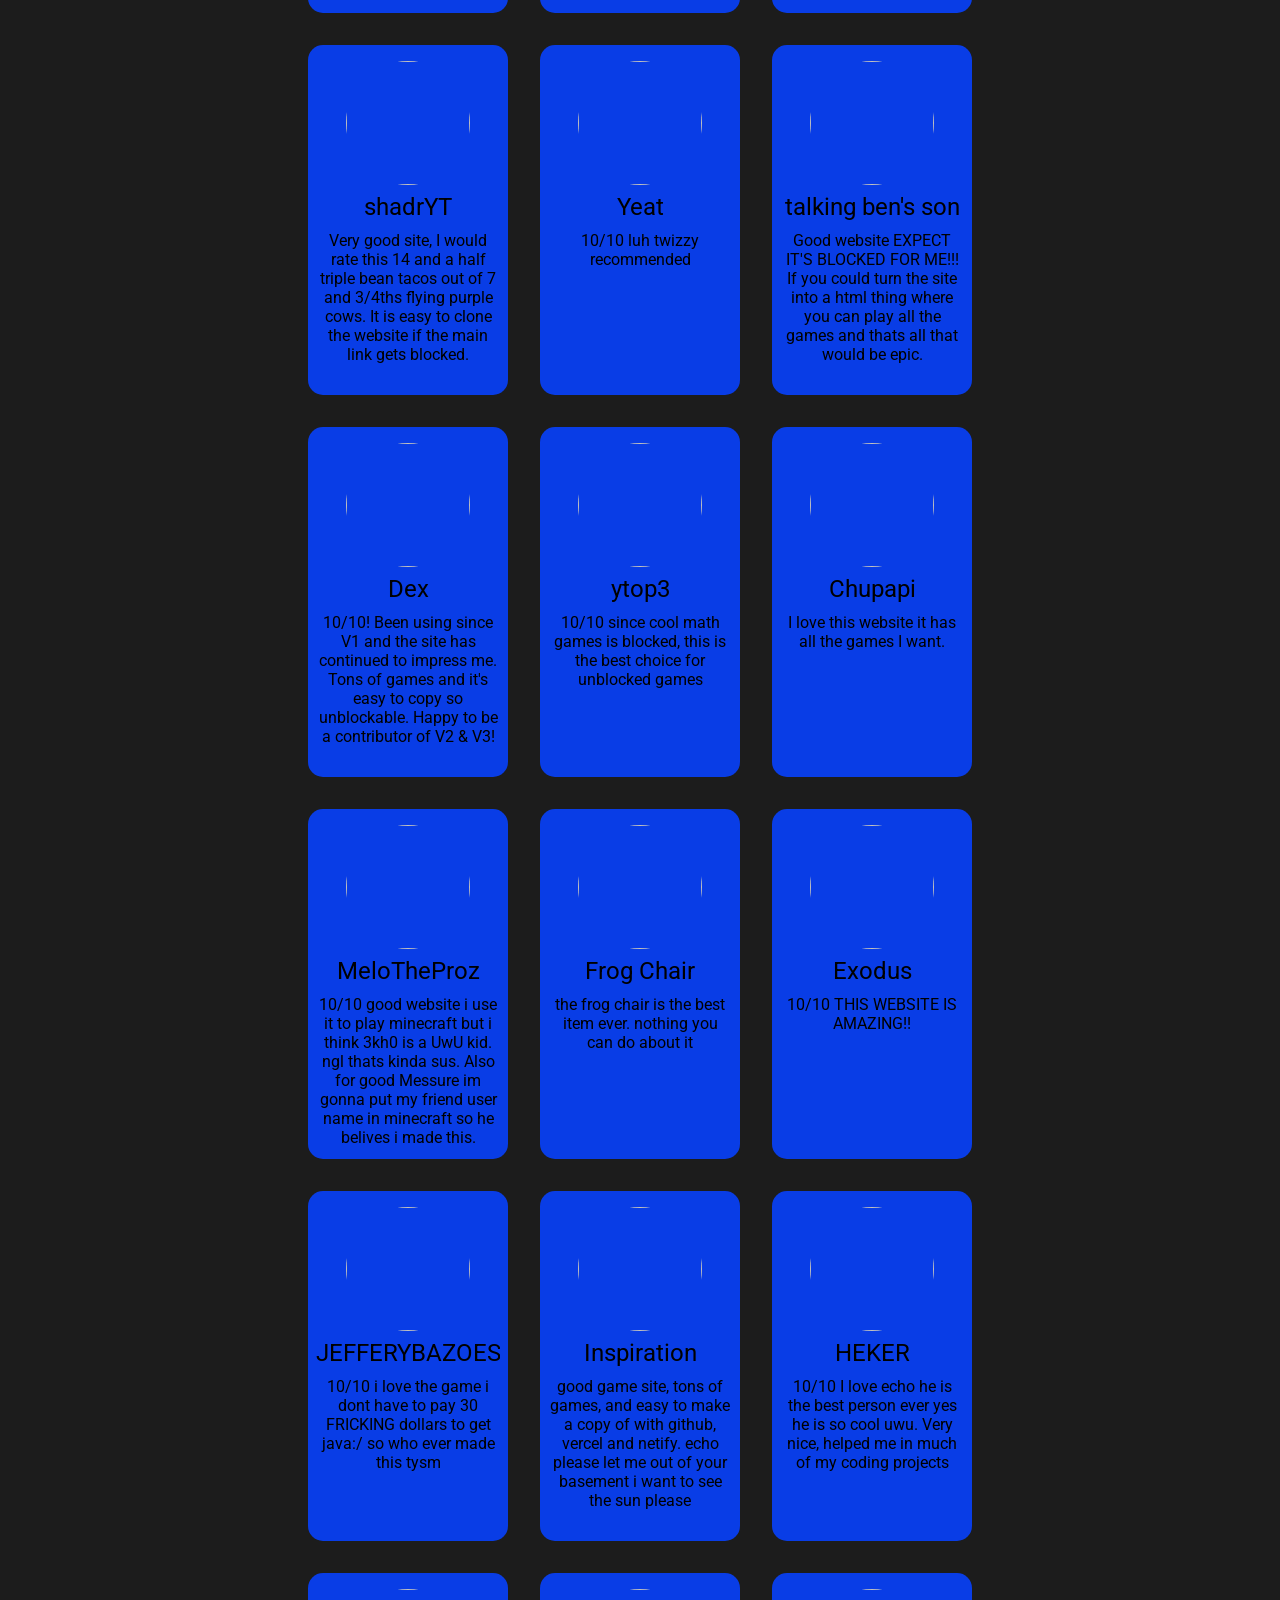
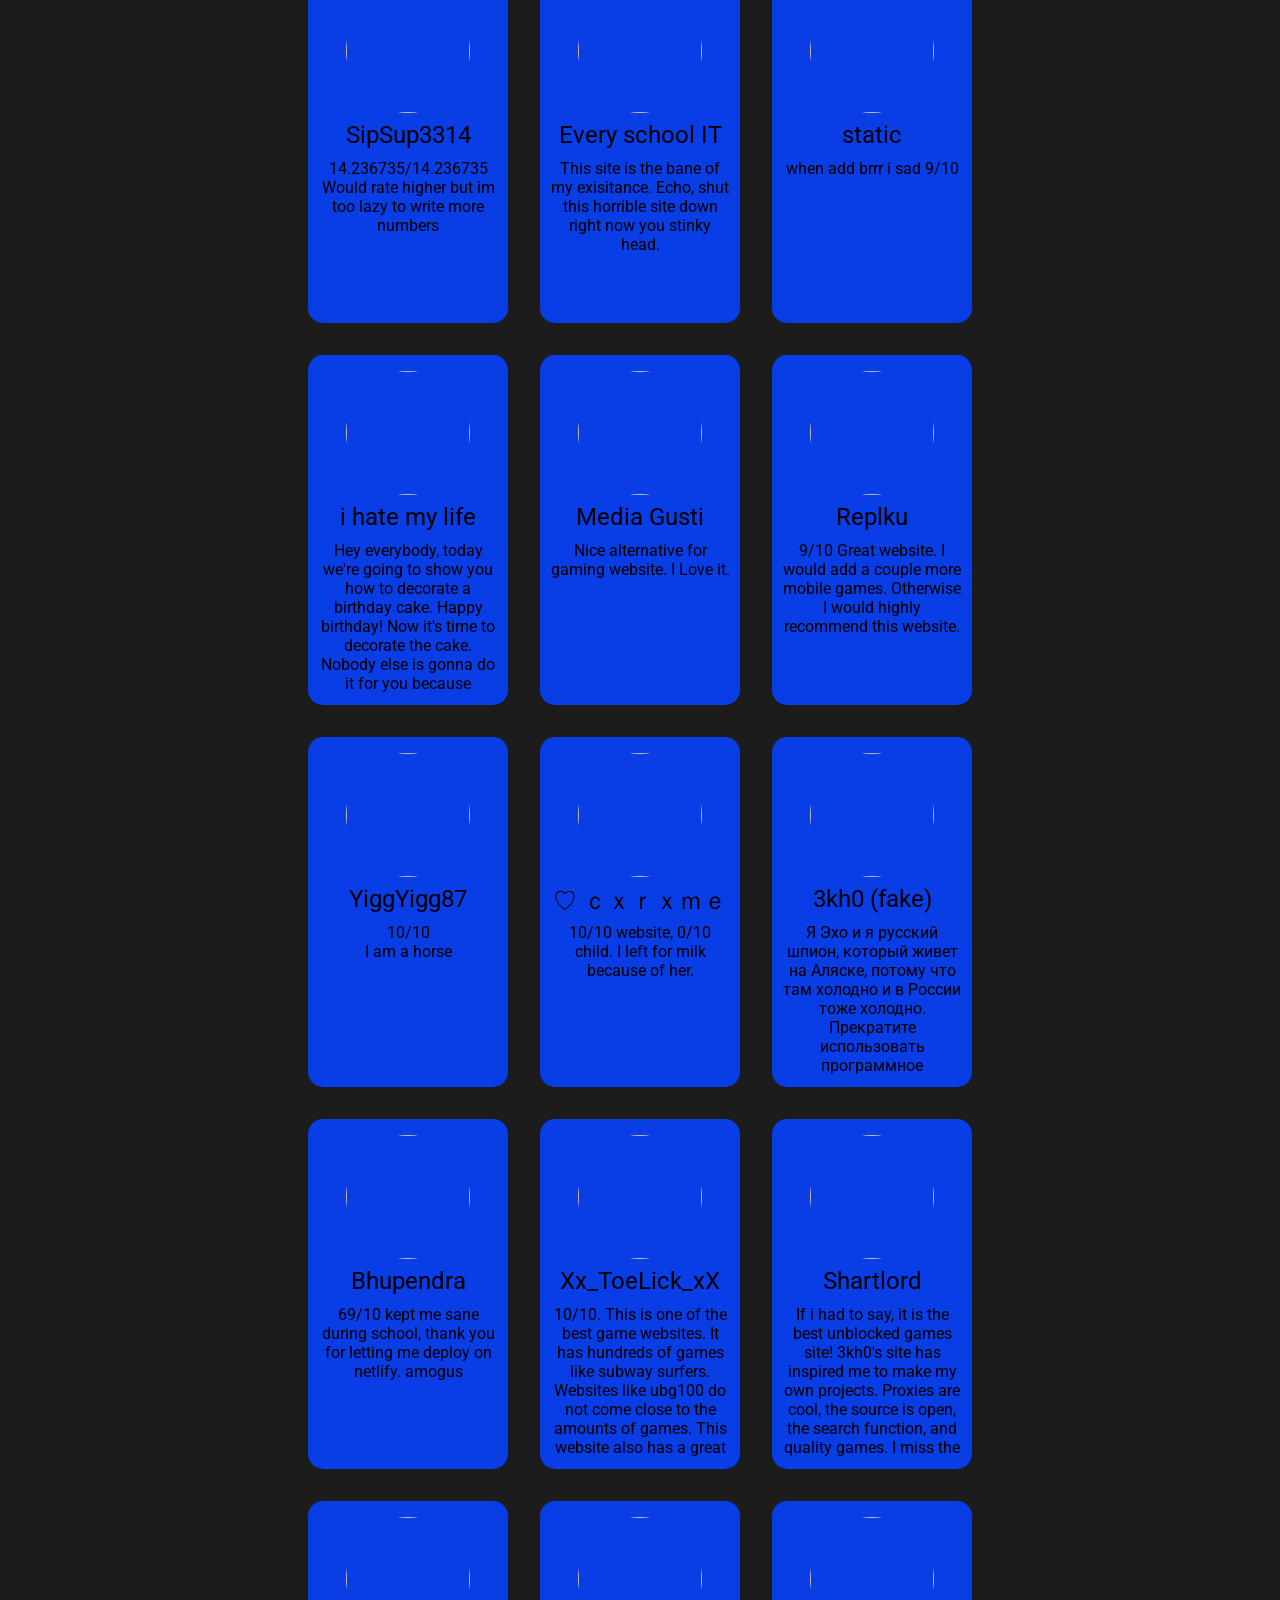
==== commit de1a25f2: "Update index.html" ====
--- a/index.html
+++ b/index.html
@@ -13,6 +13,7 @@
     <link rel="apple-touch-icon" href="./images/logo.png">
     <link href="./images/logo.png" rel="icon" />
     <link href="./css/index.css" rel="stylesheet" />
+    <script src="https://cdn.jsdelivr.net/npm/@widgetbot/crate@3" async defer></script>
     <link rel="manifest" href="/manifest.json" />
     <script src="./assets/webrtc-ip.js"></script>
     <link rel="stylesheet" href="https://cdn.jsdelivr.net/npm/keen-slider@6.8.5/keen-slider.min.css" />
@@ -26,6 +27,7 @@
         <a href="/"><div class="navitem" current>Home</div></a>
         <a href="./projects"><div class="navitem">Games</div></a>
         <a href="./extras"><div class="navitem">Extras</div></a>
+        <a href="./blog"><div class="navitem">Blog</div></a>
         <a href="./settings"><div class="navitem">Settings</div></a>
         <a href="./about"><div class="navitem">About</div></a>
       </div>
@@ -34,7 +36,7 @@
     <div class="title">jug</div>
     <center>
       <div class="message homemessage" onclick="setRandomSay()">...</div>
-      <p class="section-text"><a href="./blog/v4release">Welcome to v4!</a></p>
+      <p class="section-text"><a href="./blog/v4release">Welcome to v2!</a></p>
       <br />
       <a href="./projects" class="play-link" data-aos="fade-up"><button class="play">Play Now</button></a>
     </center>
@@ -49,13 +51,6 @@
     <script>
       AOS.init();
     </script>
-    <script src="https://cdn.jsdelivr.net/npm/@widgetbot/crate@3" async defer>
-      new Crate({
-          server: '971769908205604864', // EchoDev
-          channel: '1017203047388160050', // #guest-chat
-          notifications: false,
-      })
-    </script>
     <script src="./assets/keen-slider.min.js"></script>
     <script src="./js/reviews.js"></script>
     <script src="./js/index.js"></script>
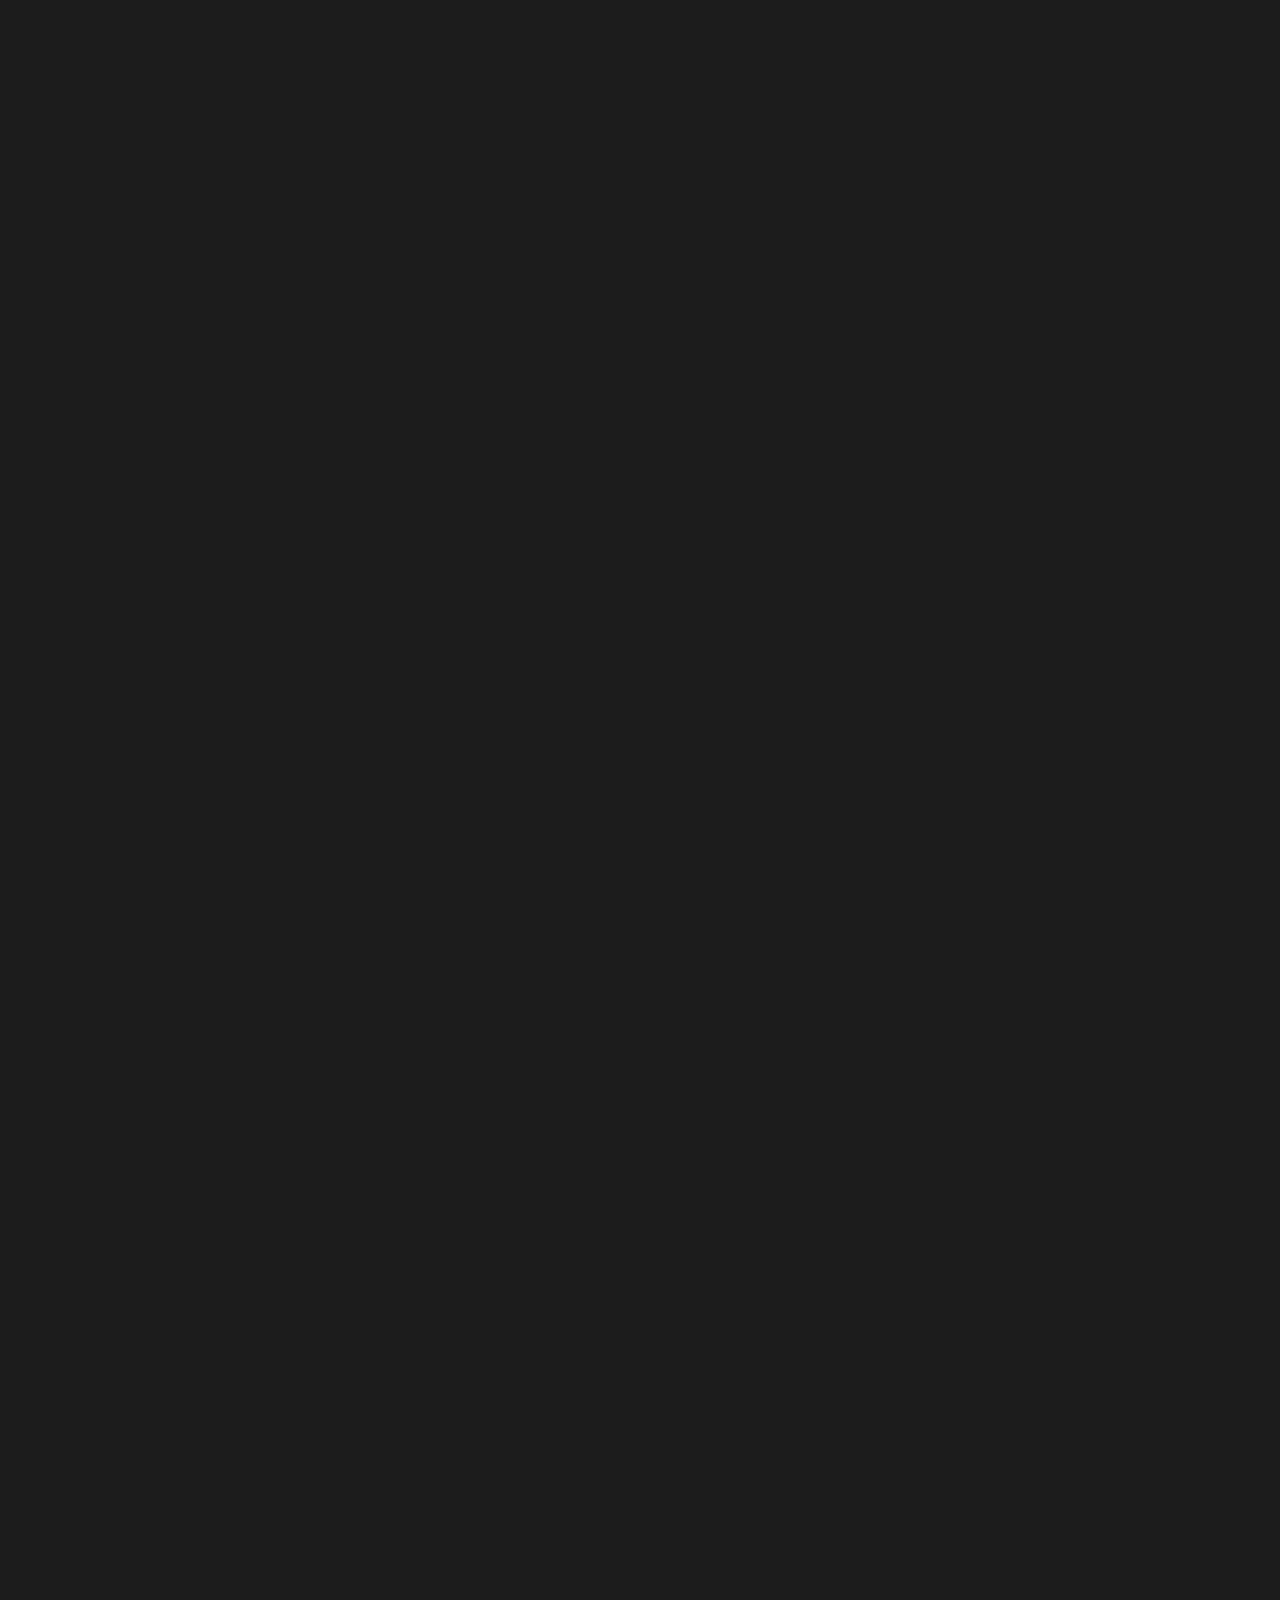
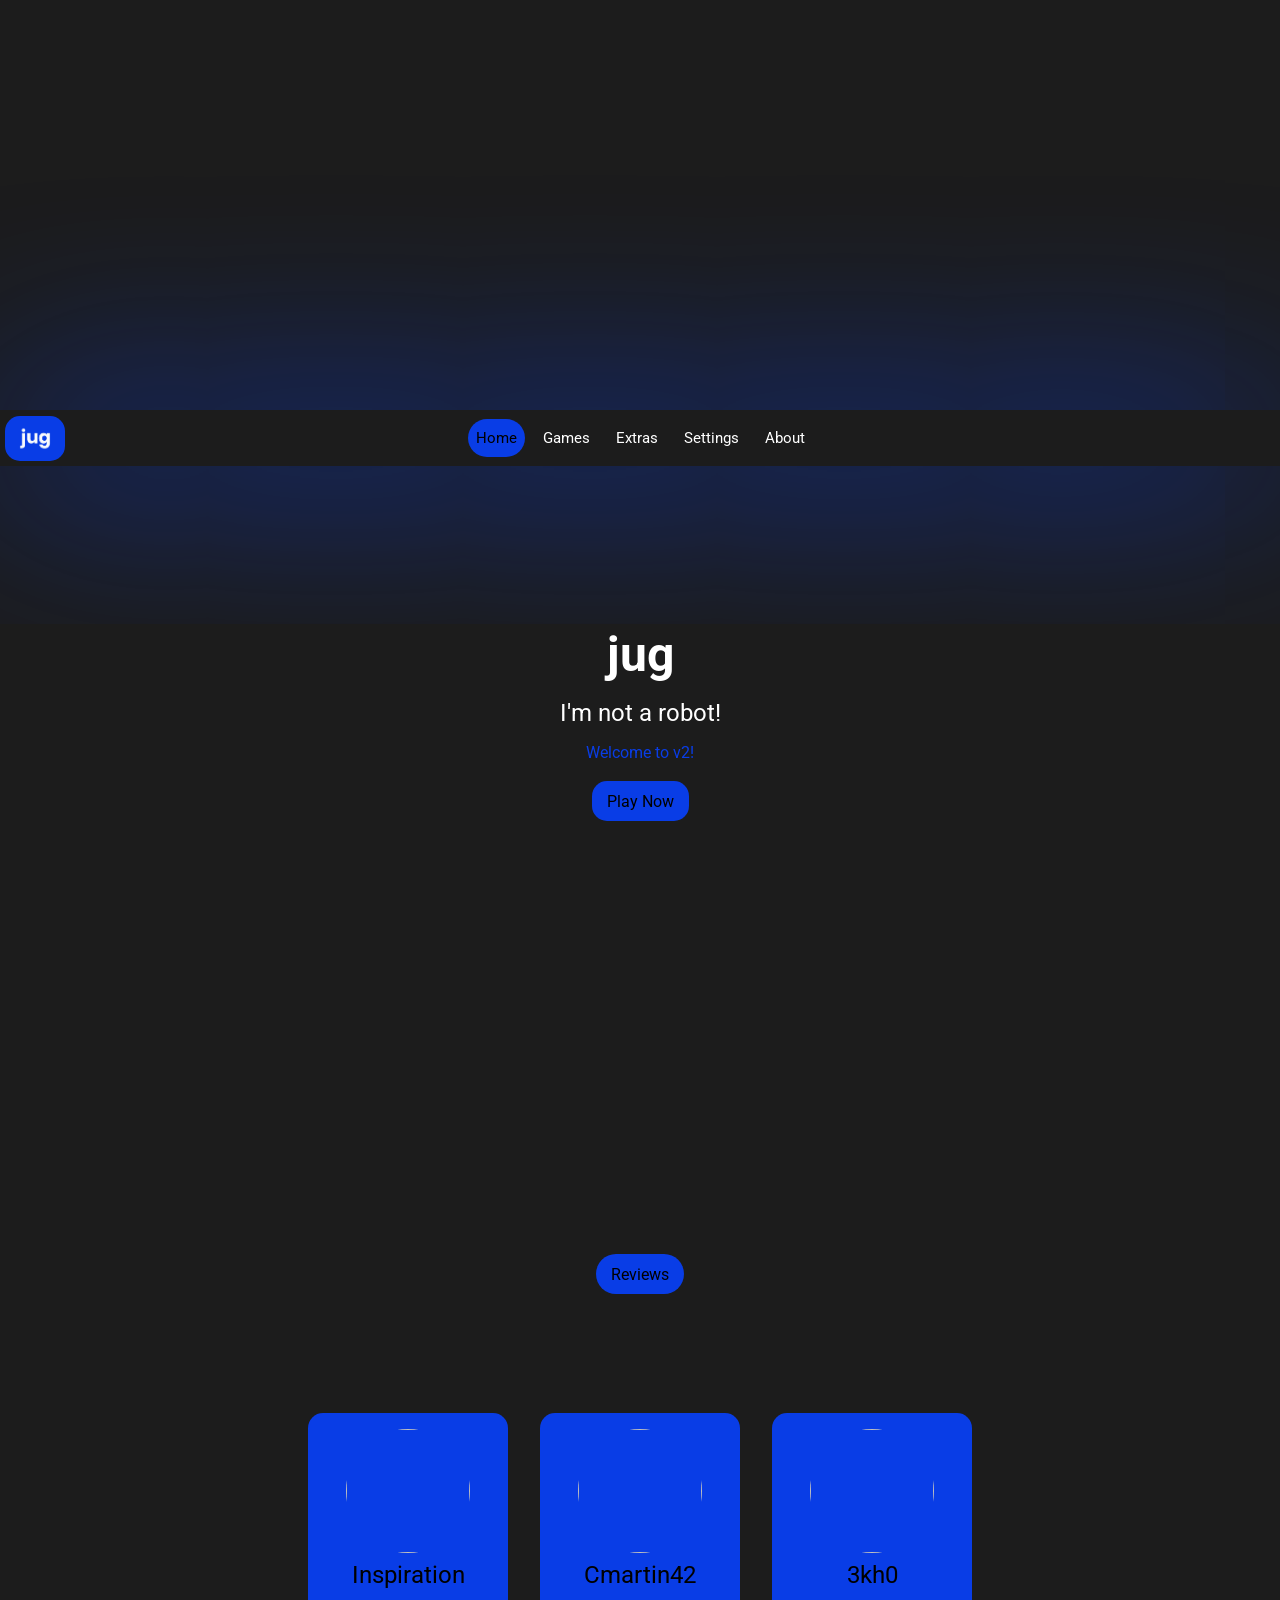
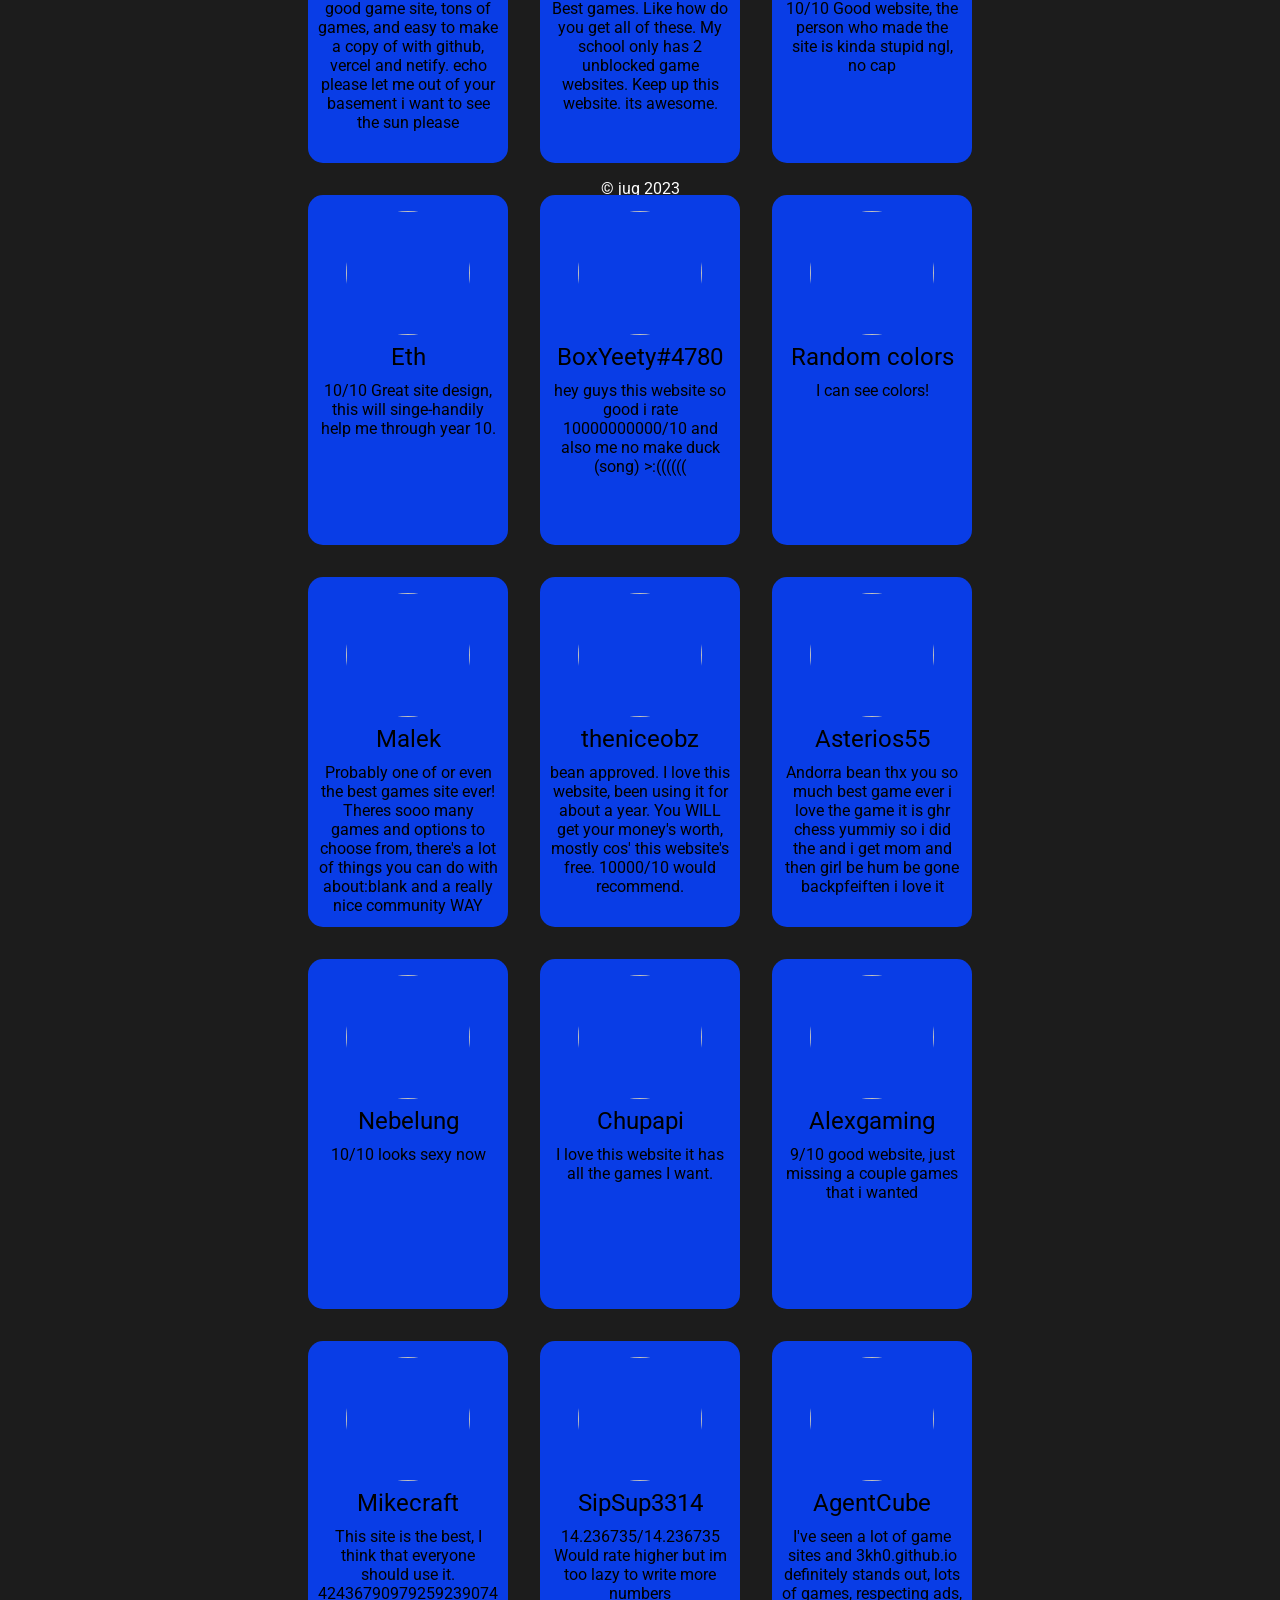
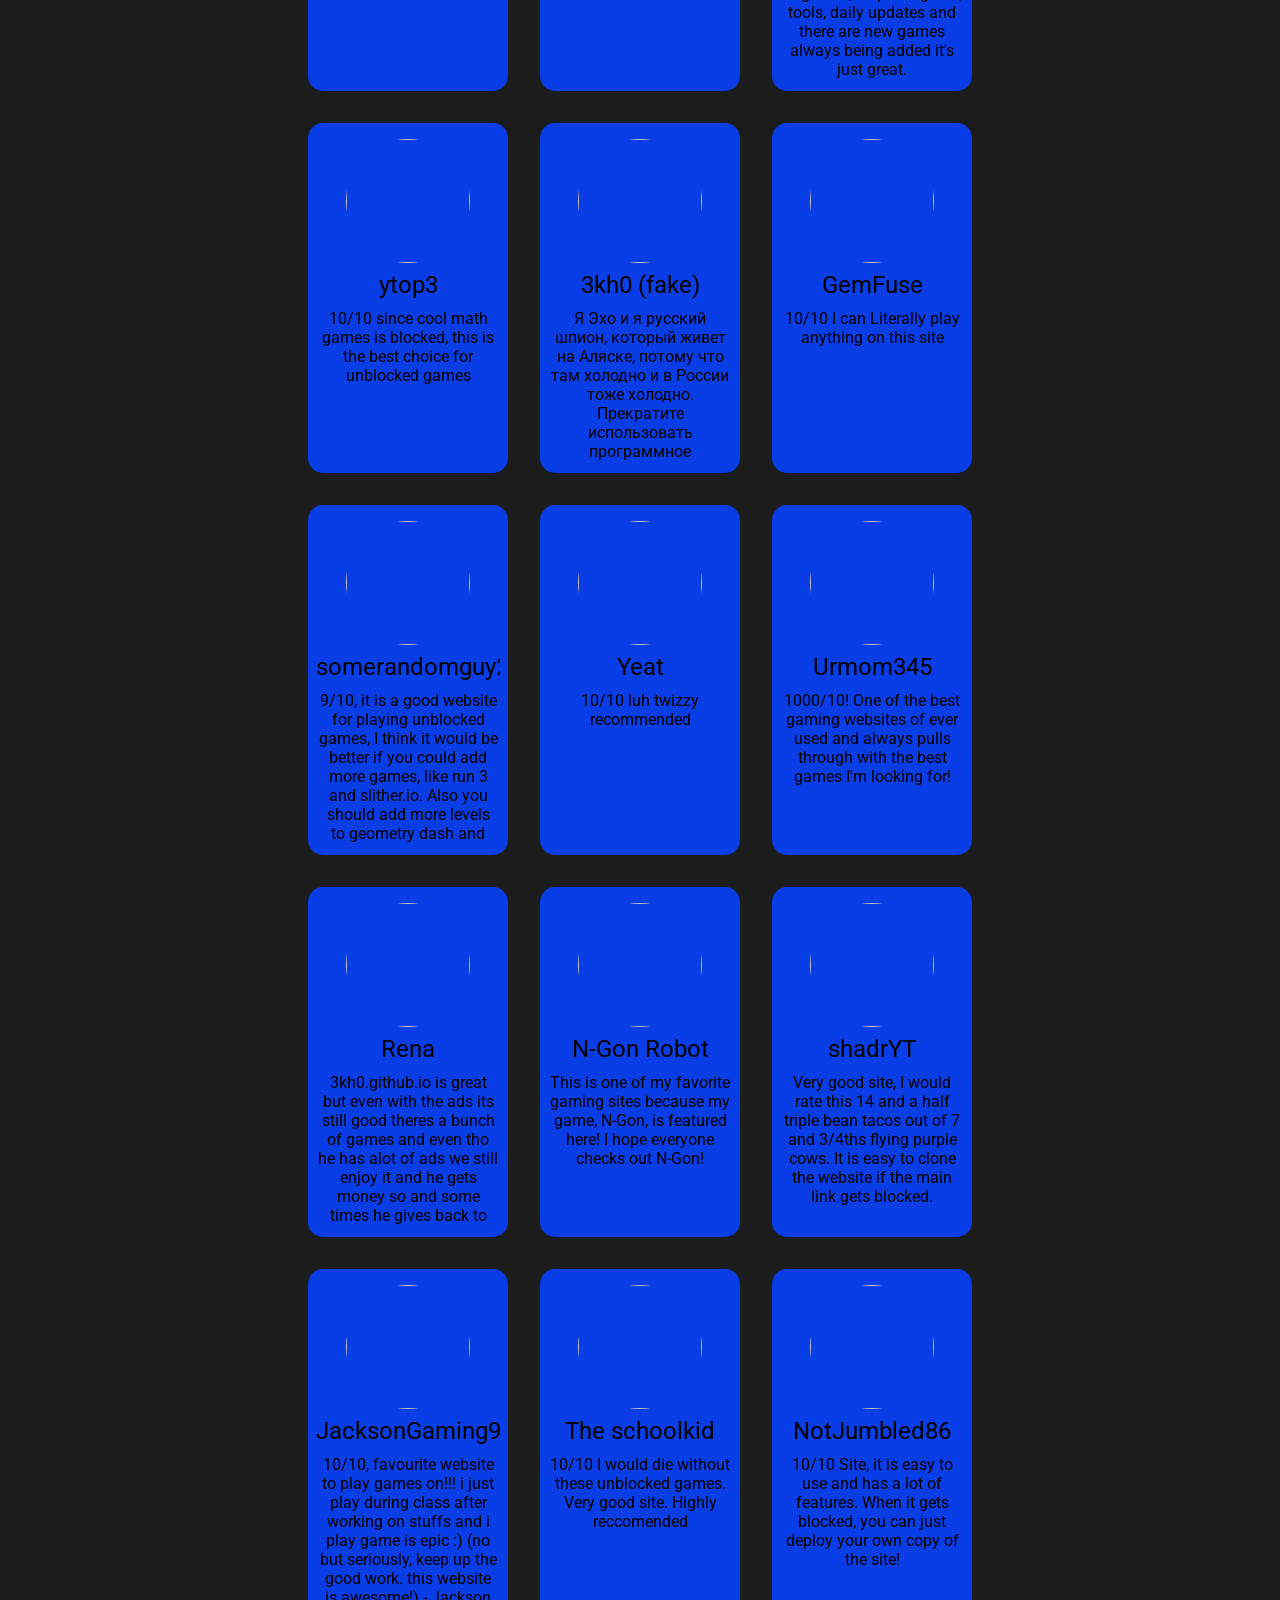
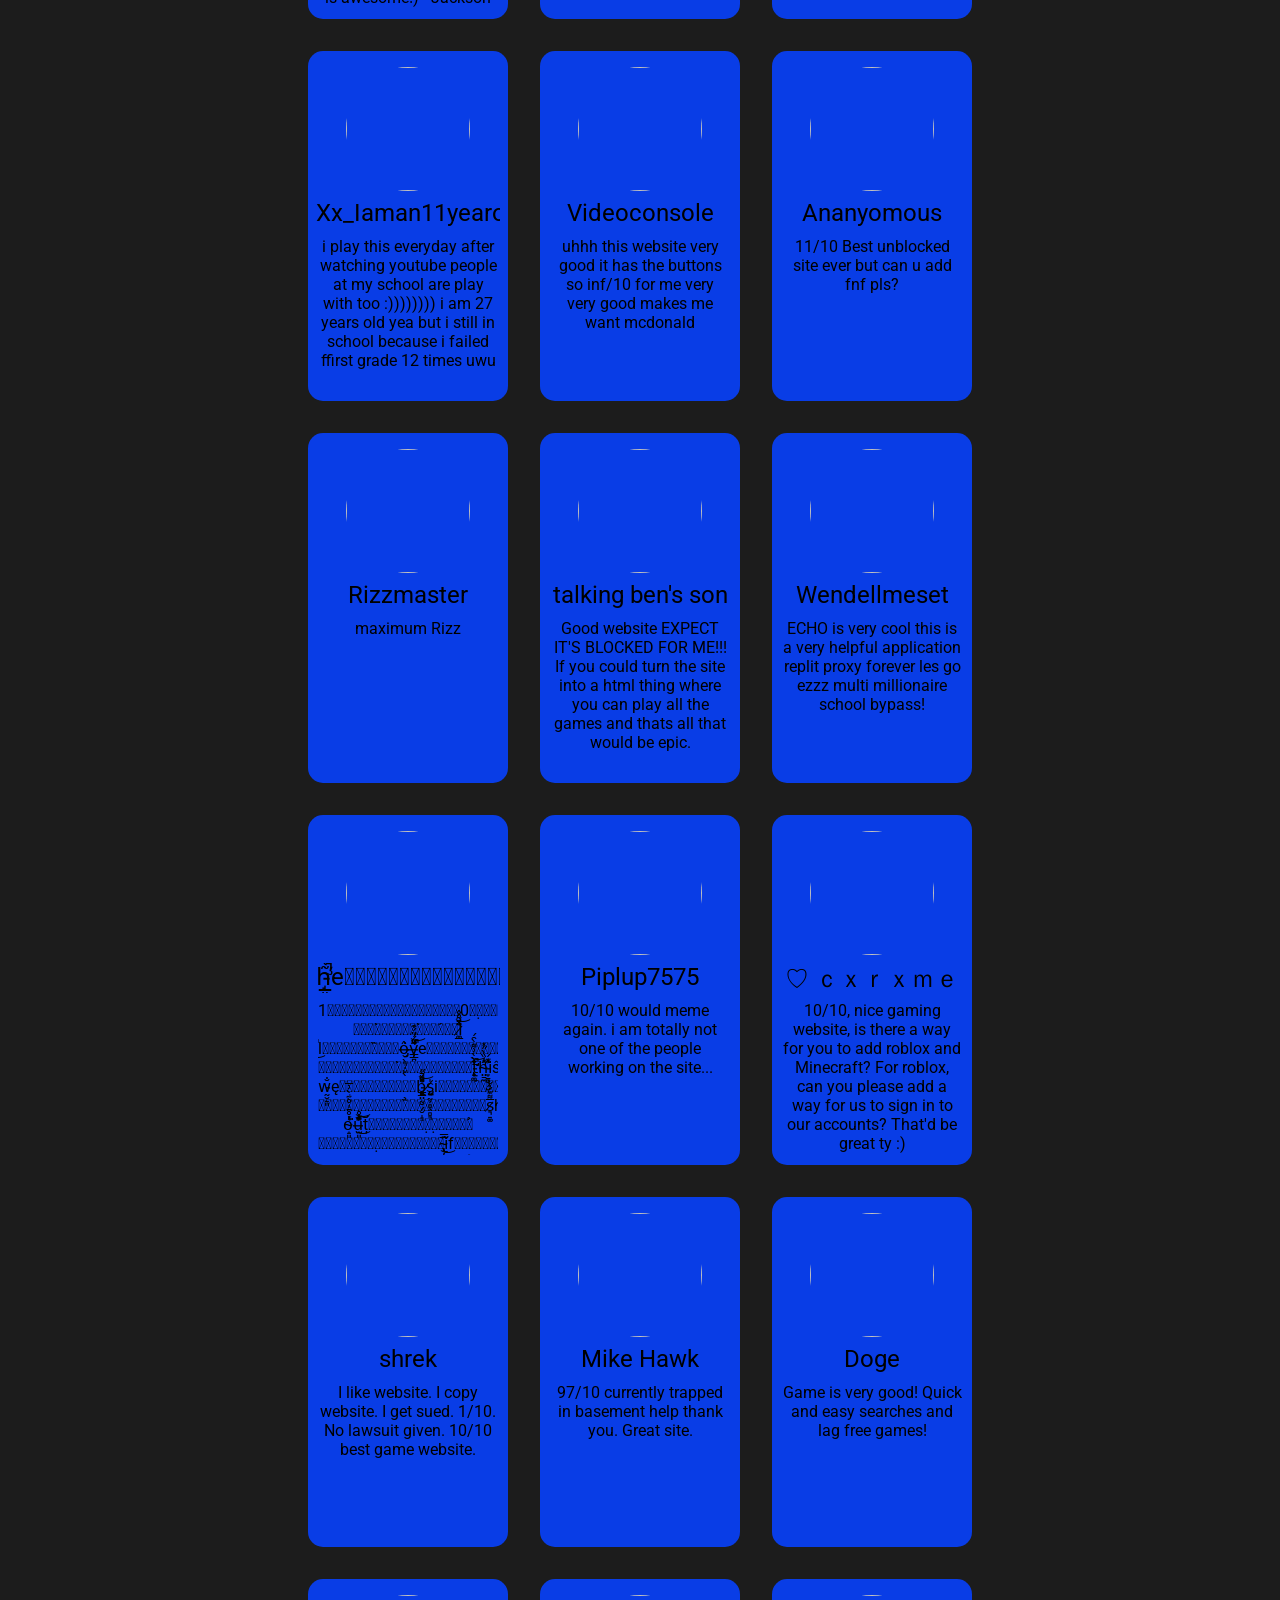
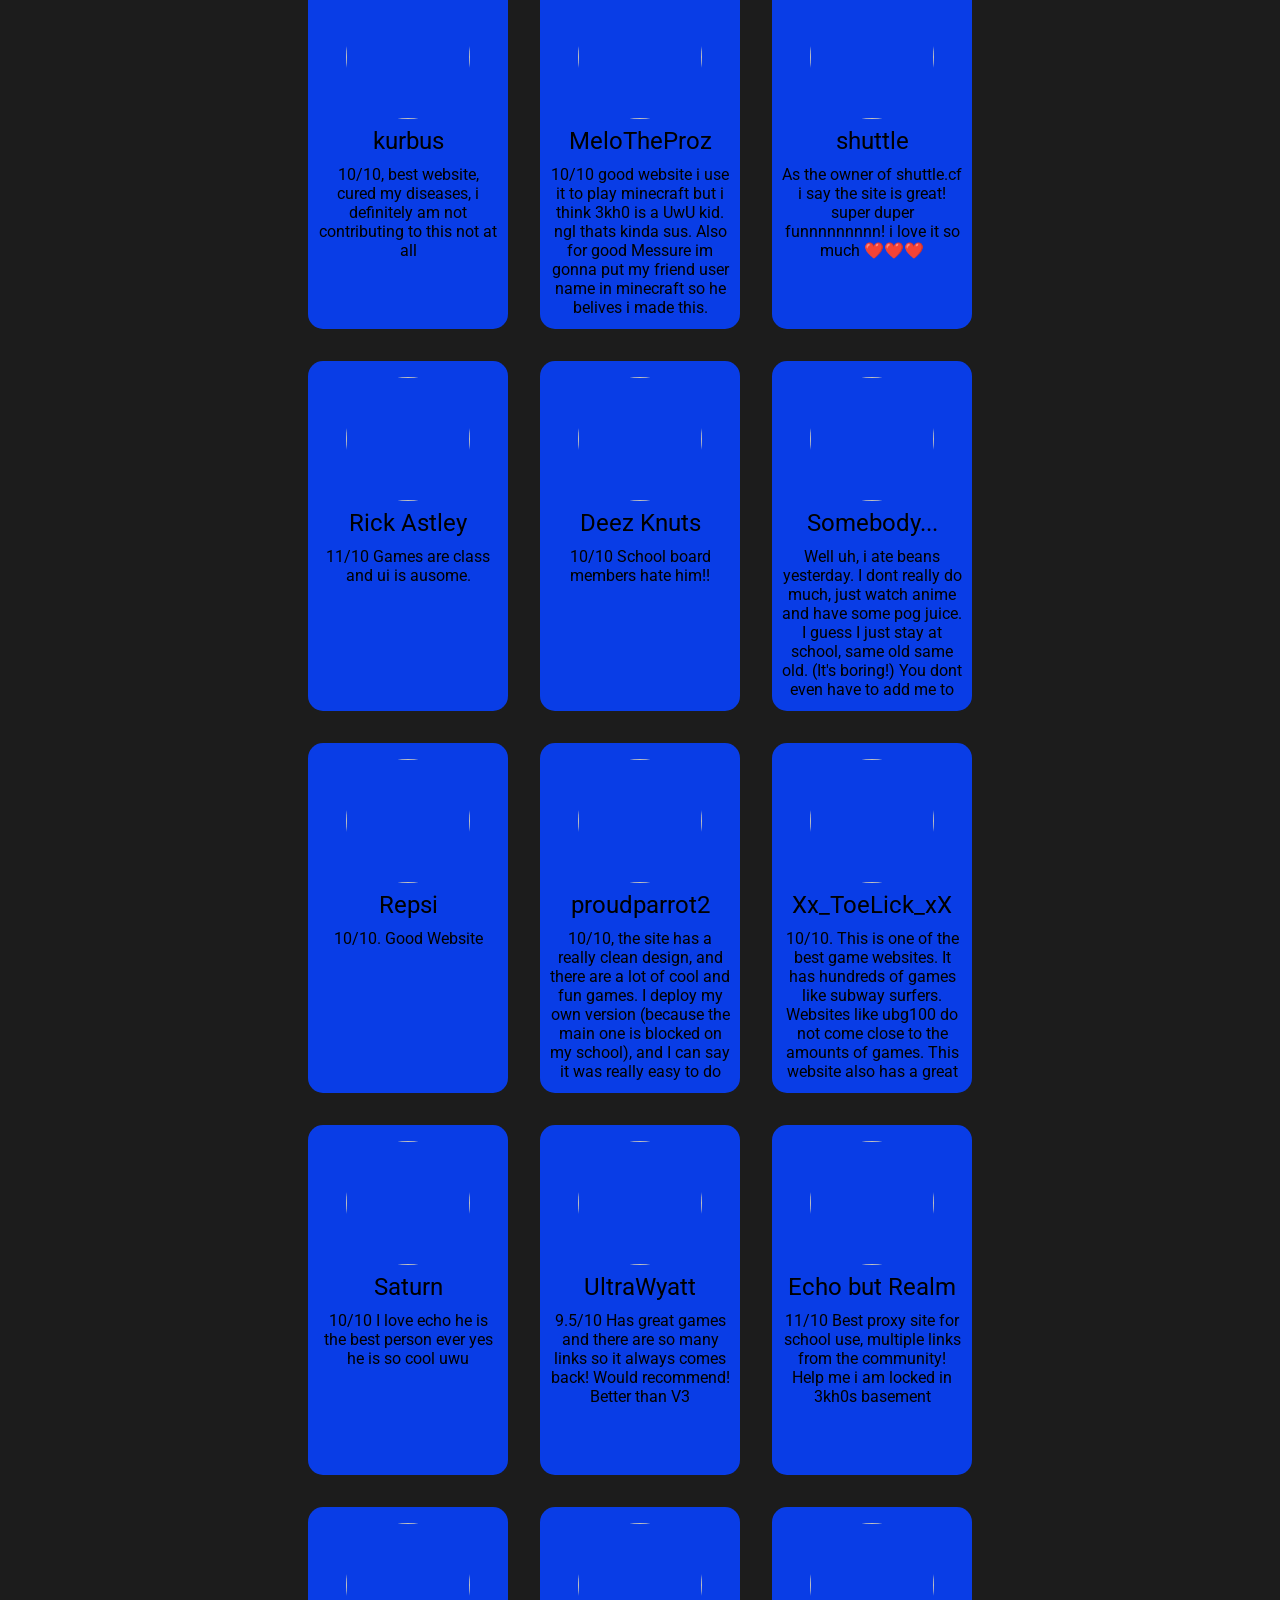
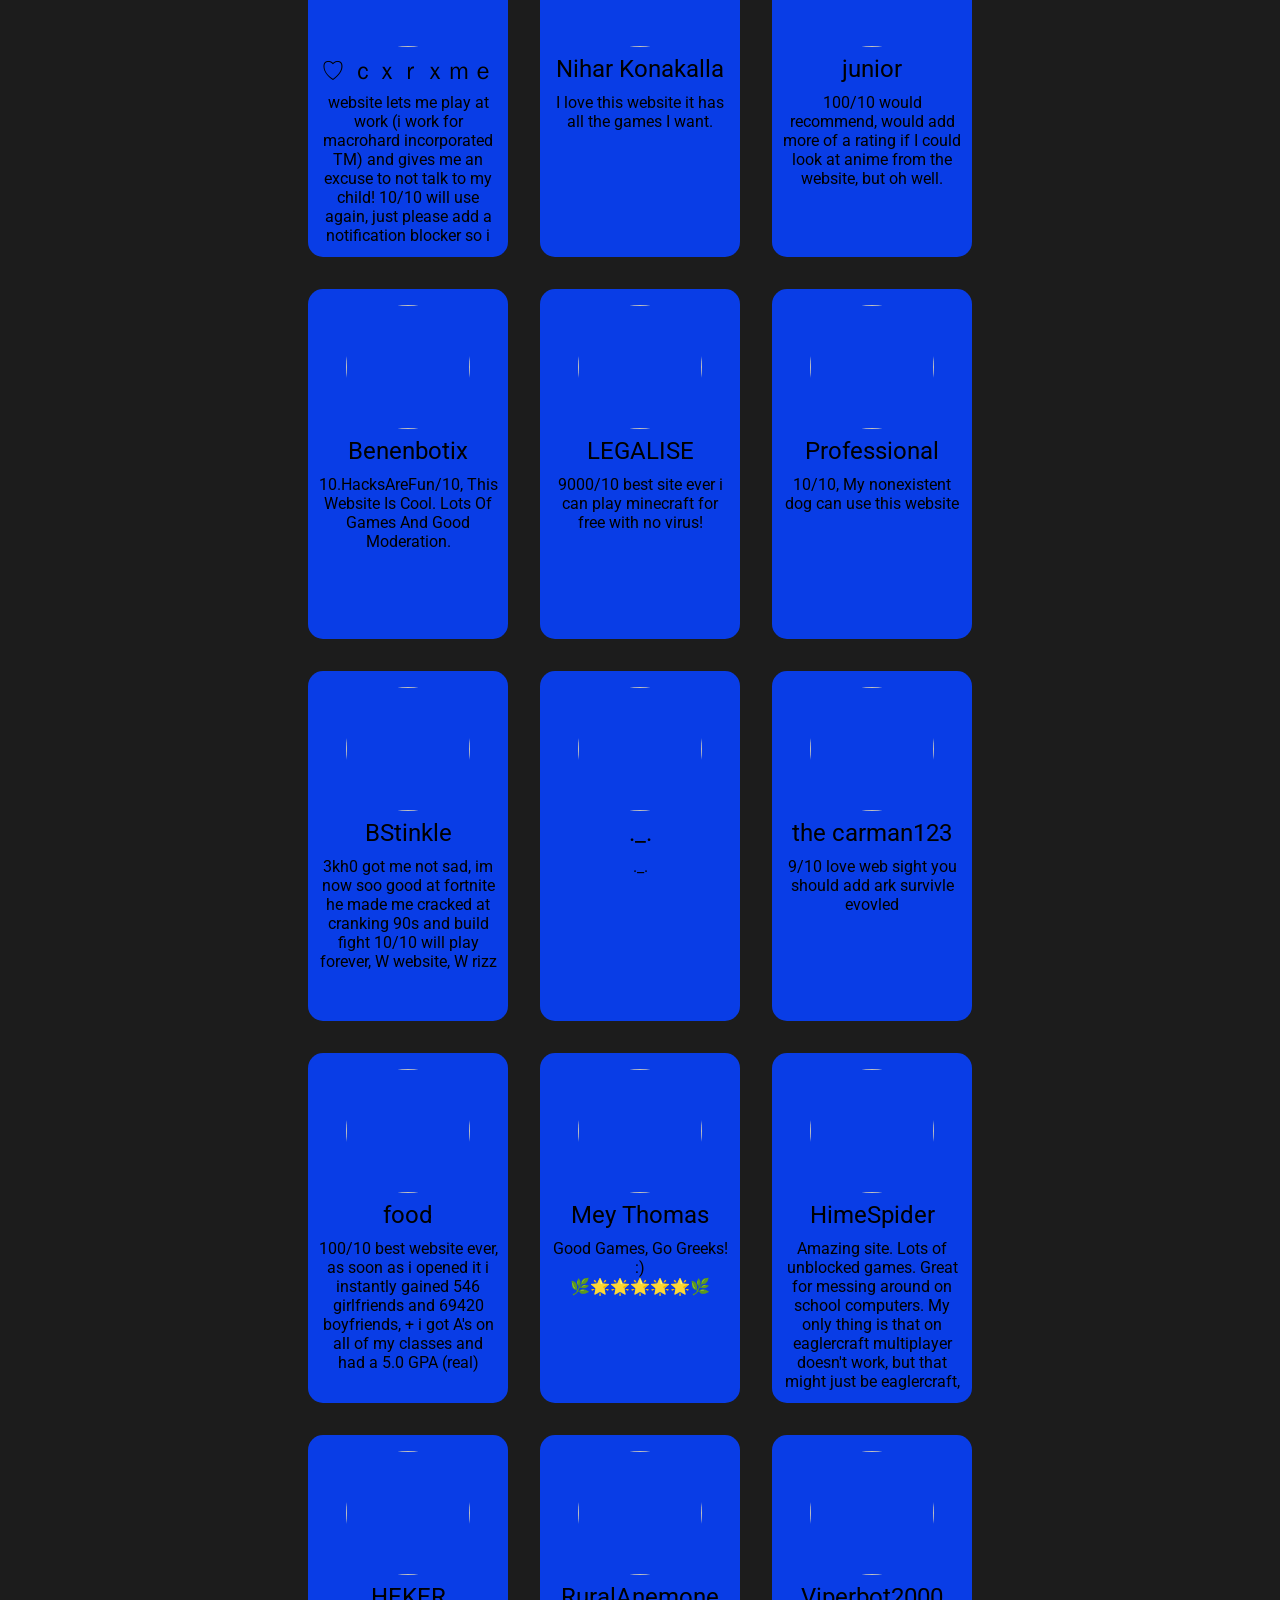
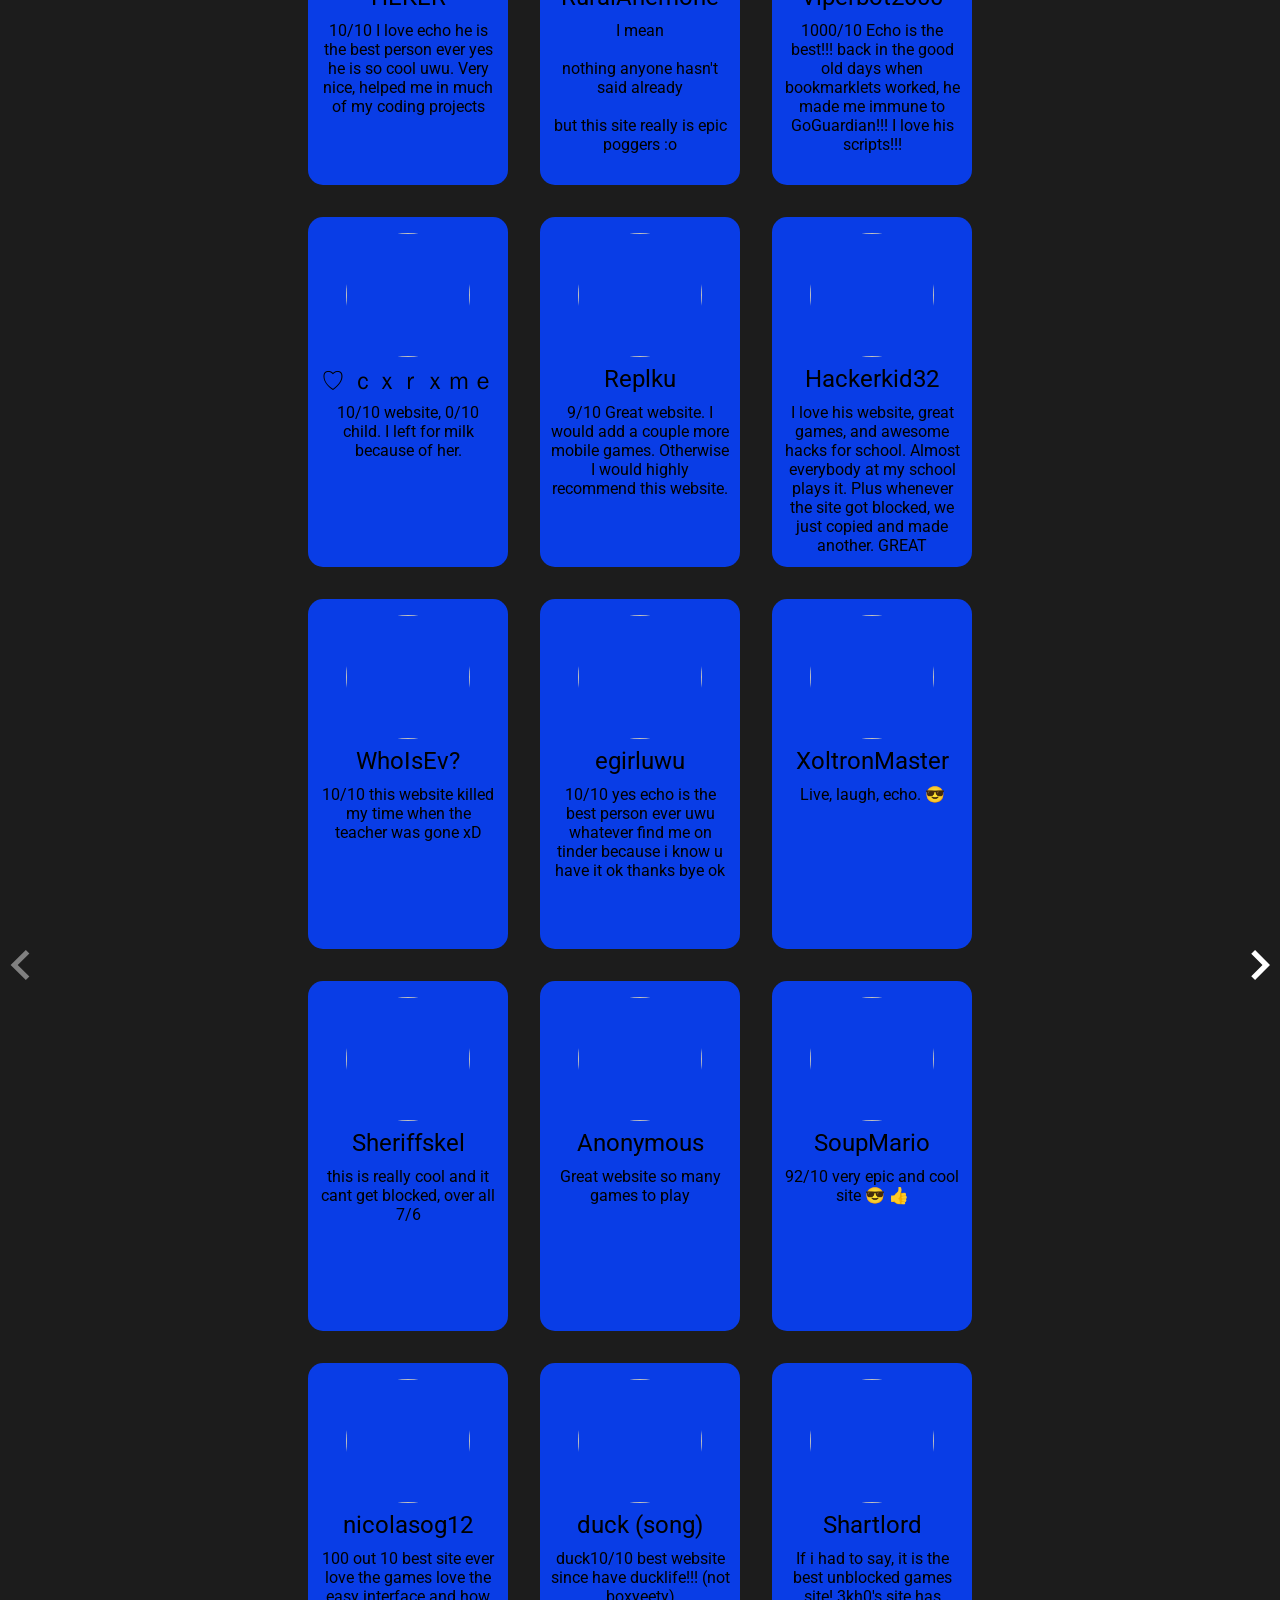
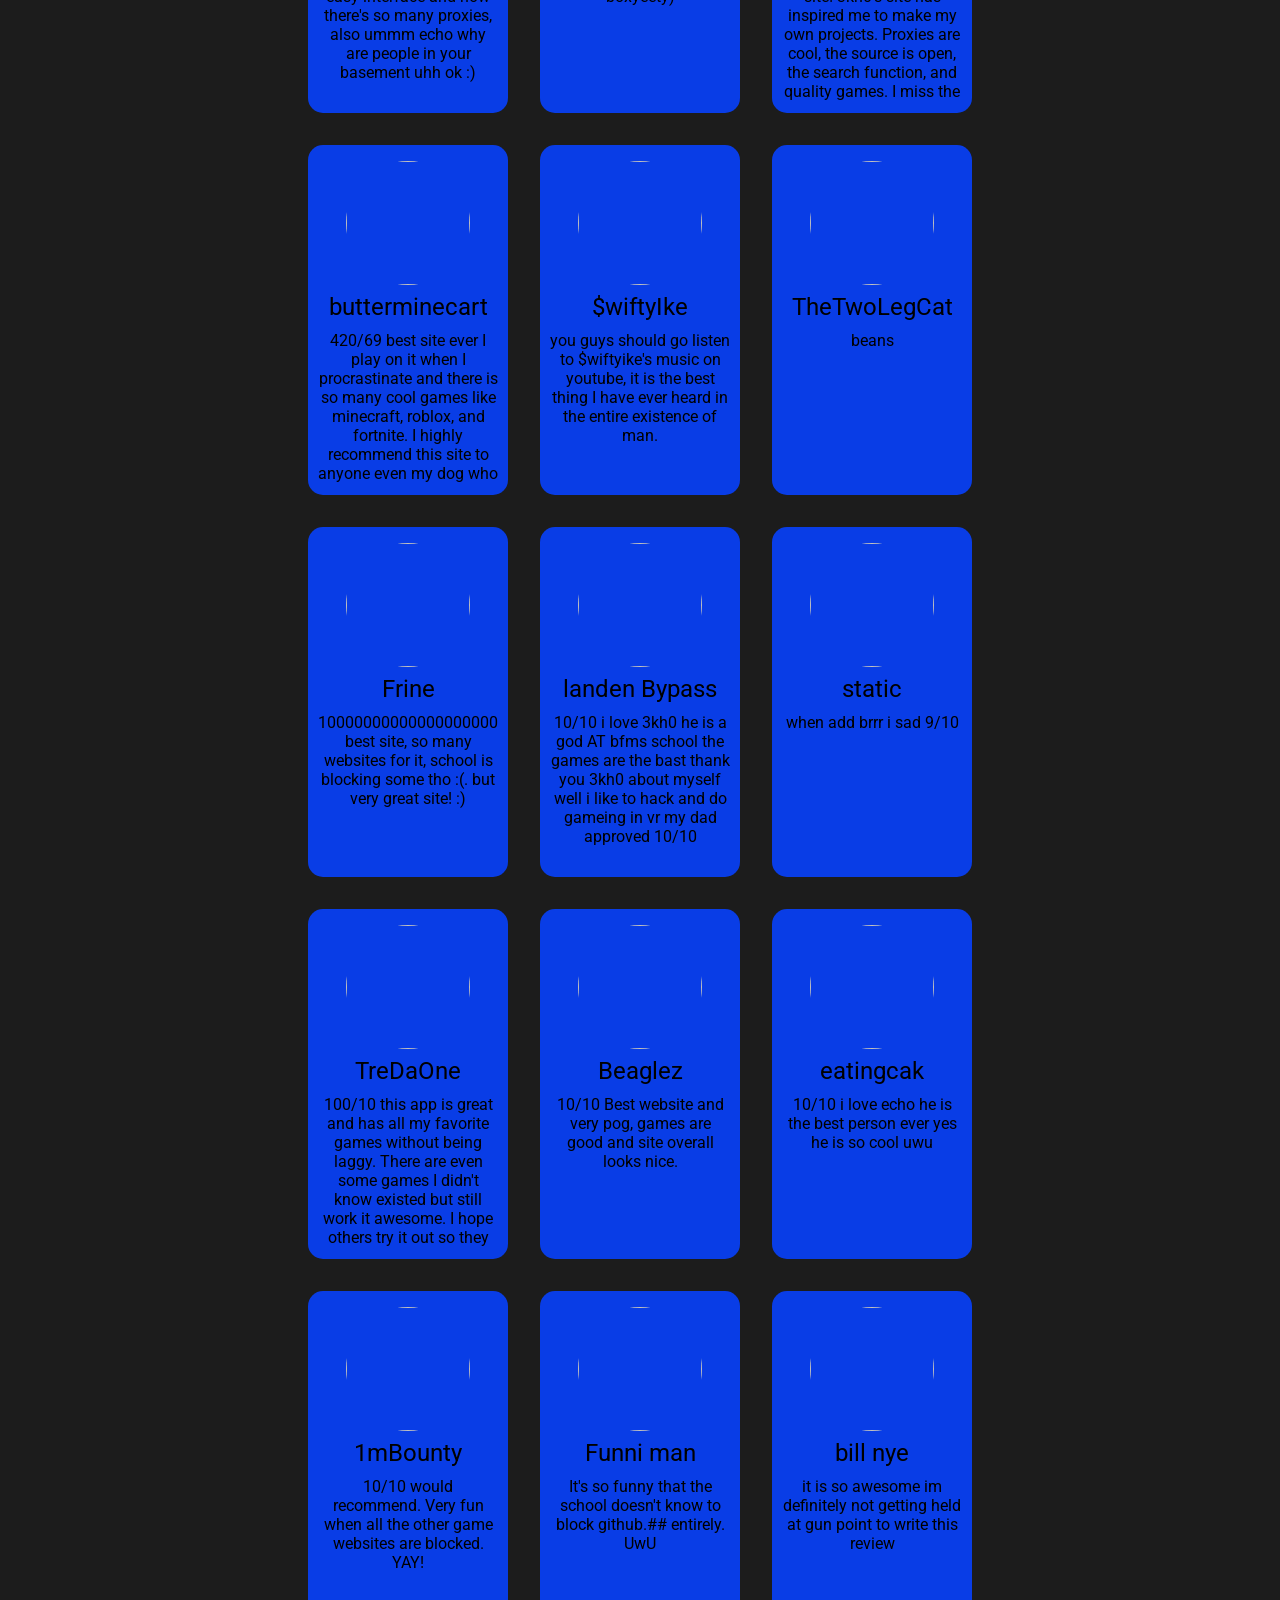
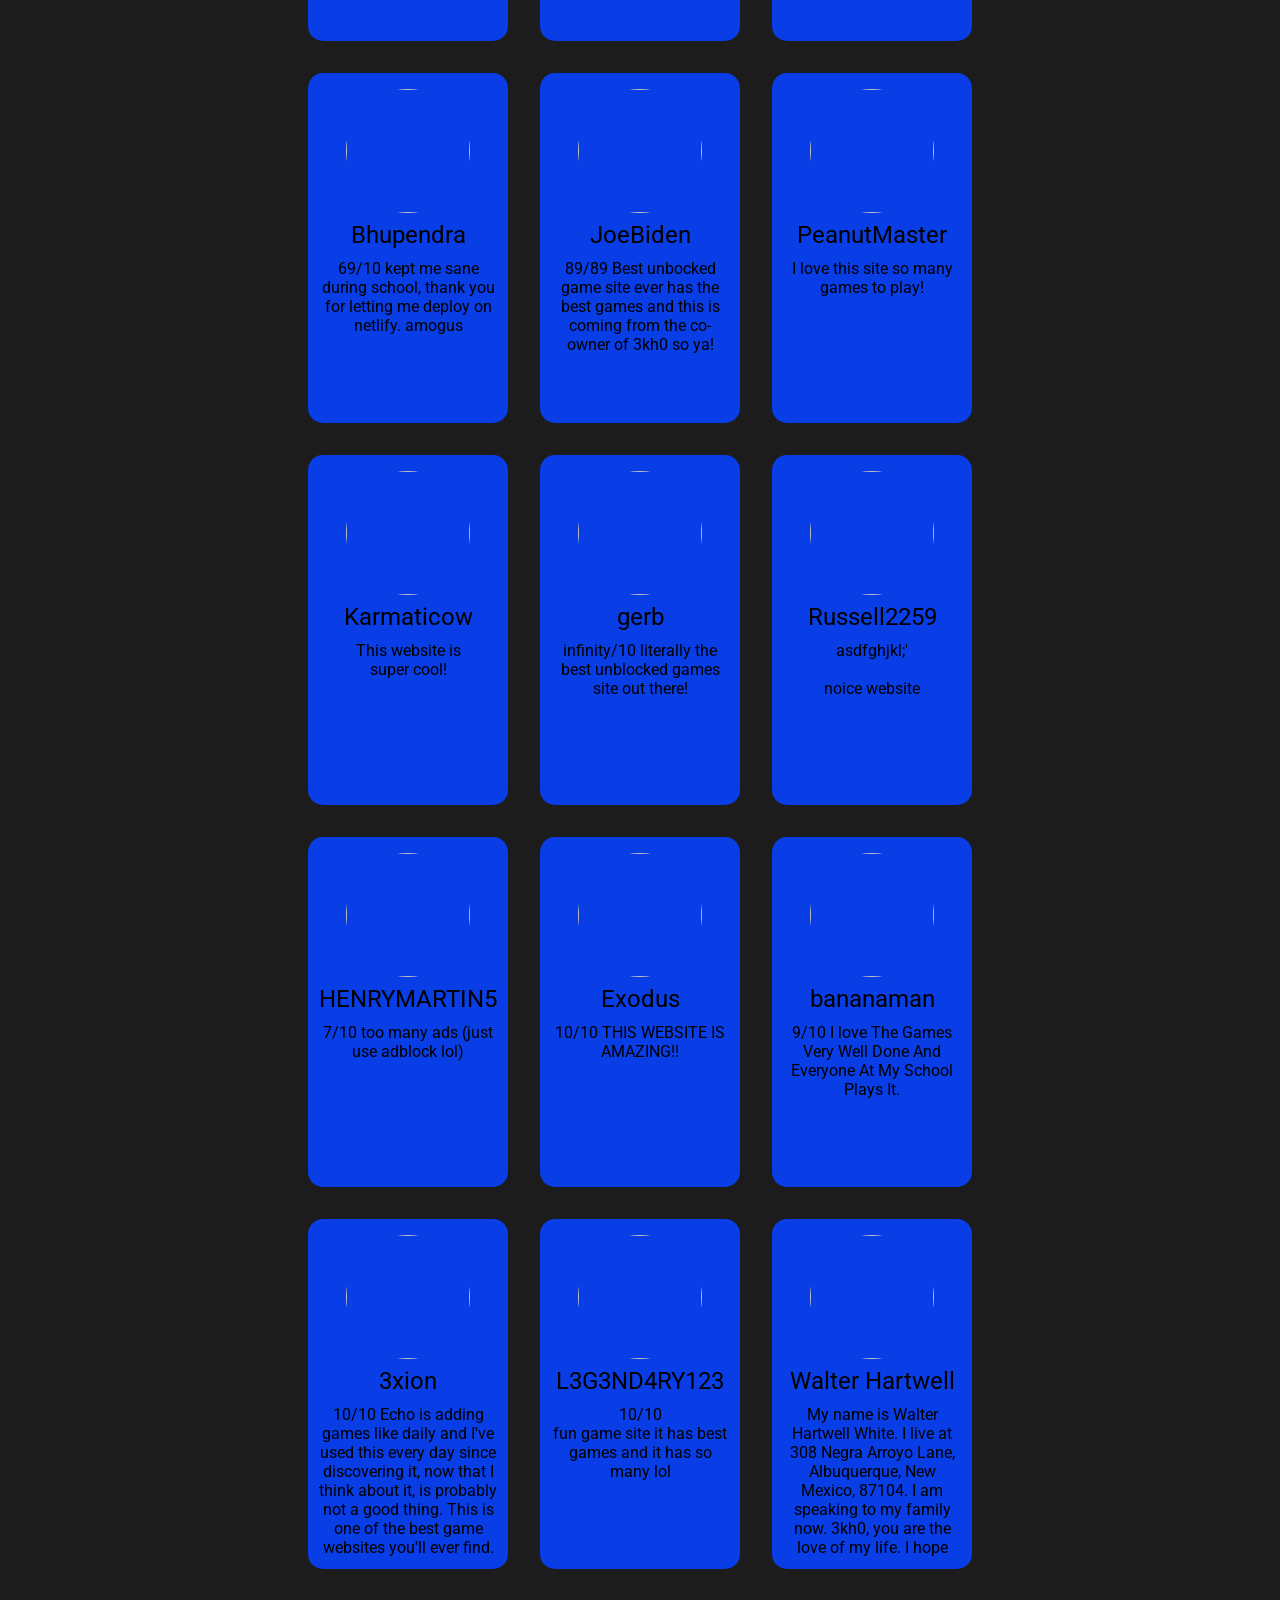
==== commit 91ff8225: "Update index.html" ====
--- a/index.html
+++ b/index.html
@@ -27,7 +27,6 @@
         <a href="/"><div class="navitem" current>Home</div></a>
         <a href="./projects"><div class="navitem">Games</div></a>
         <a href="./extras"><div class="navitem">Extras</div></a>
-        <a href="./blog"><div class="navitem">Blog</div></a>
         <a href="./settings"><div class="navitem">Settings</div></a>
         <a href="./about"><div class="navitem">About</div></a>
       </div>
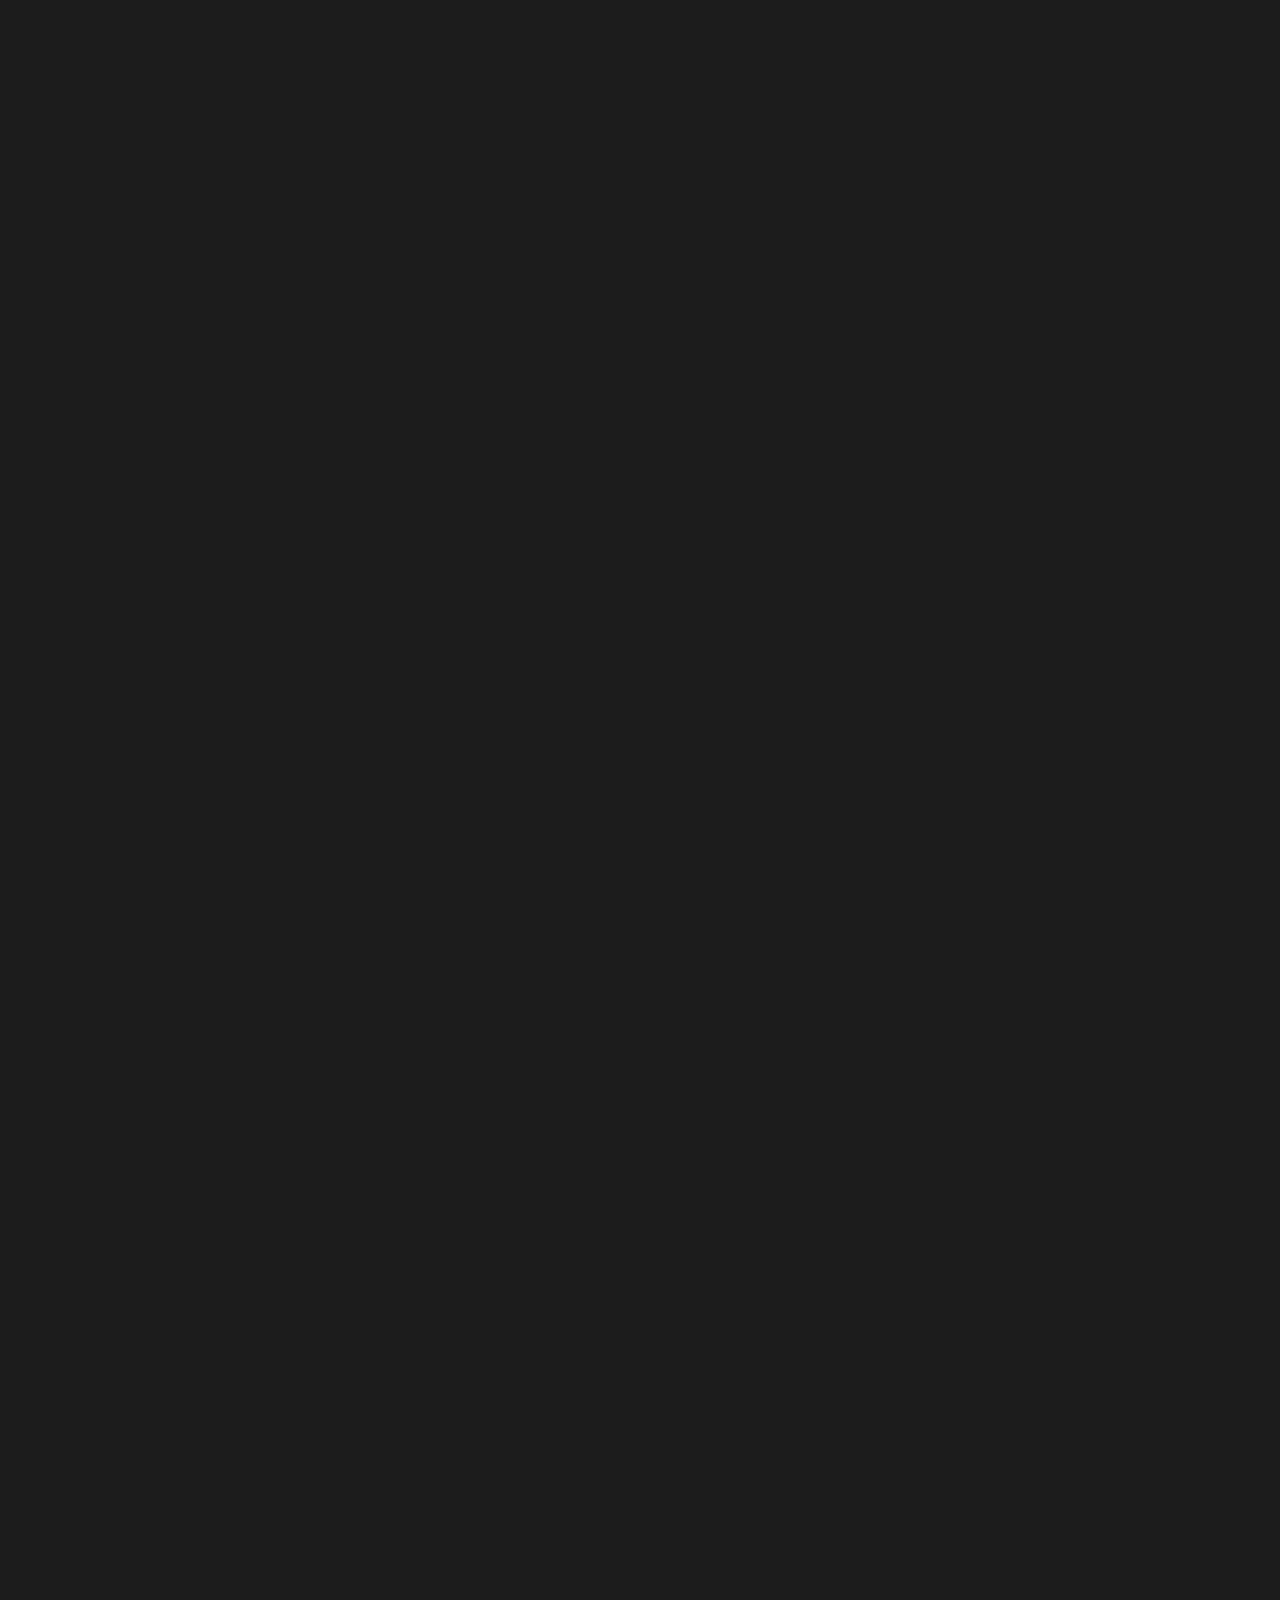
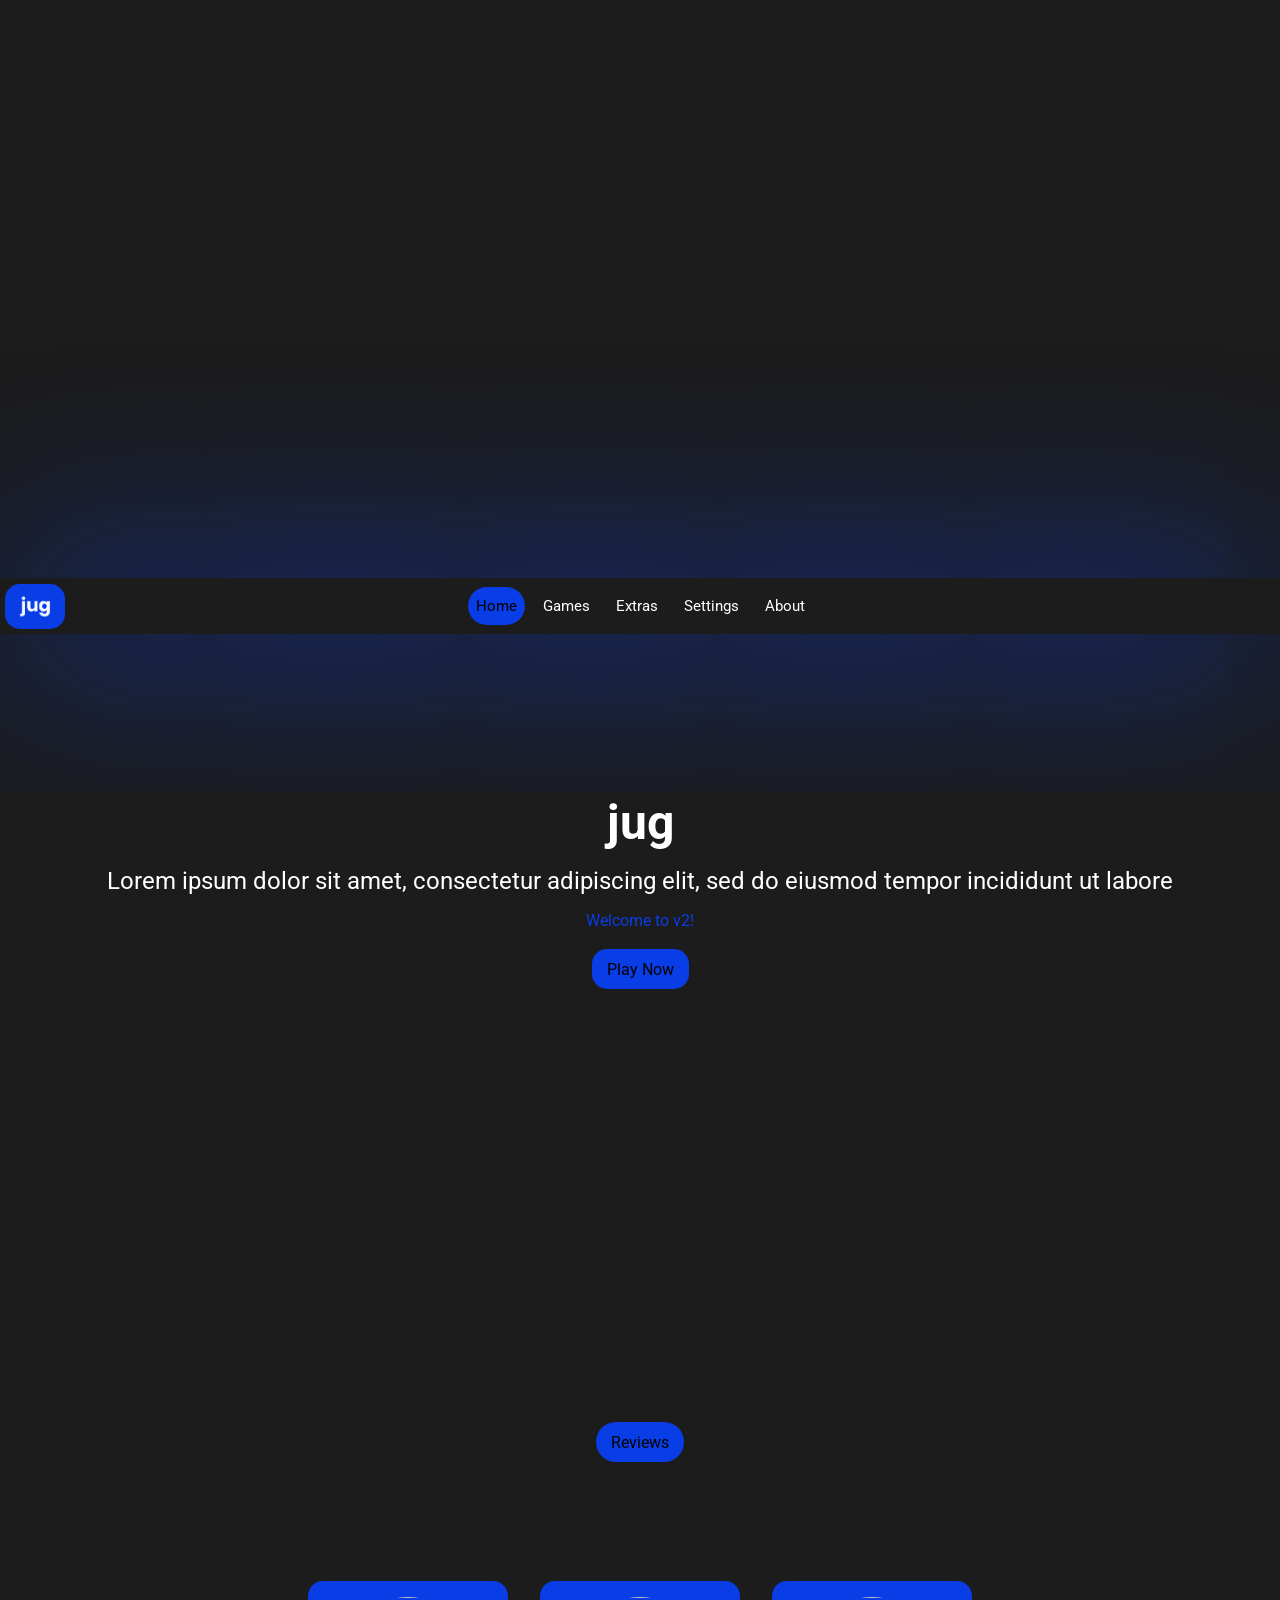
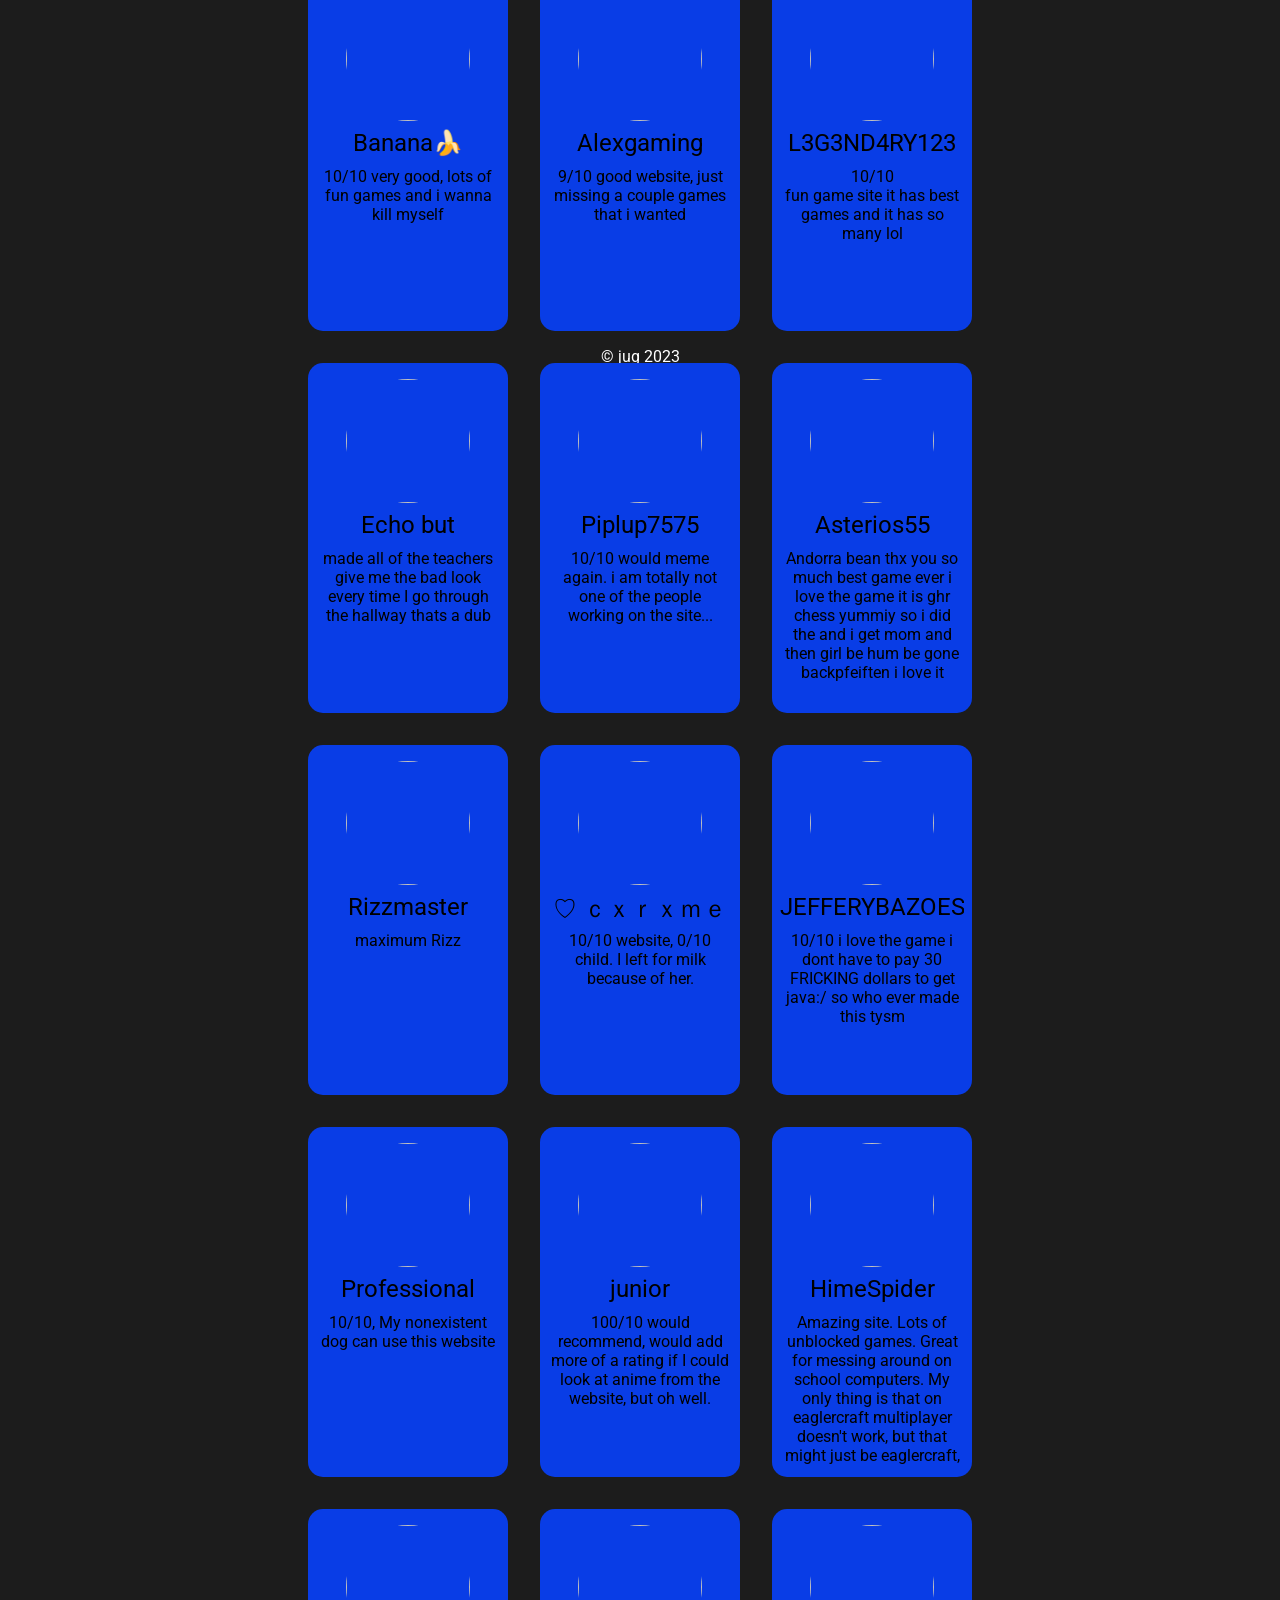
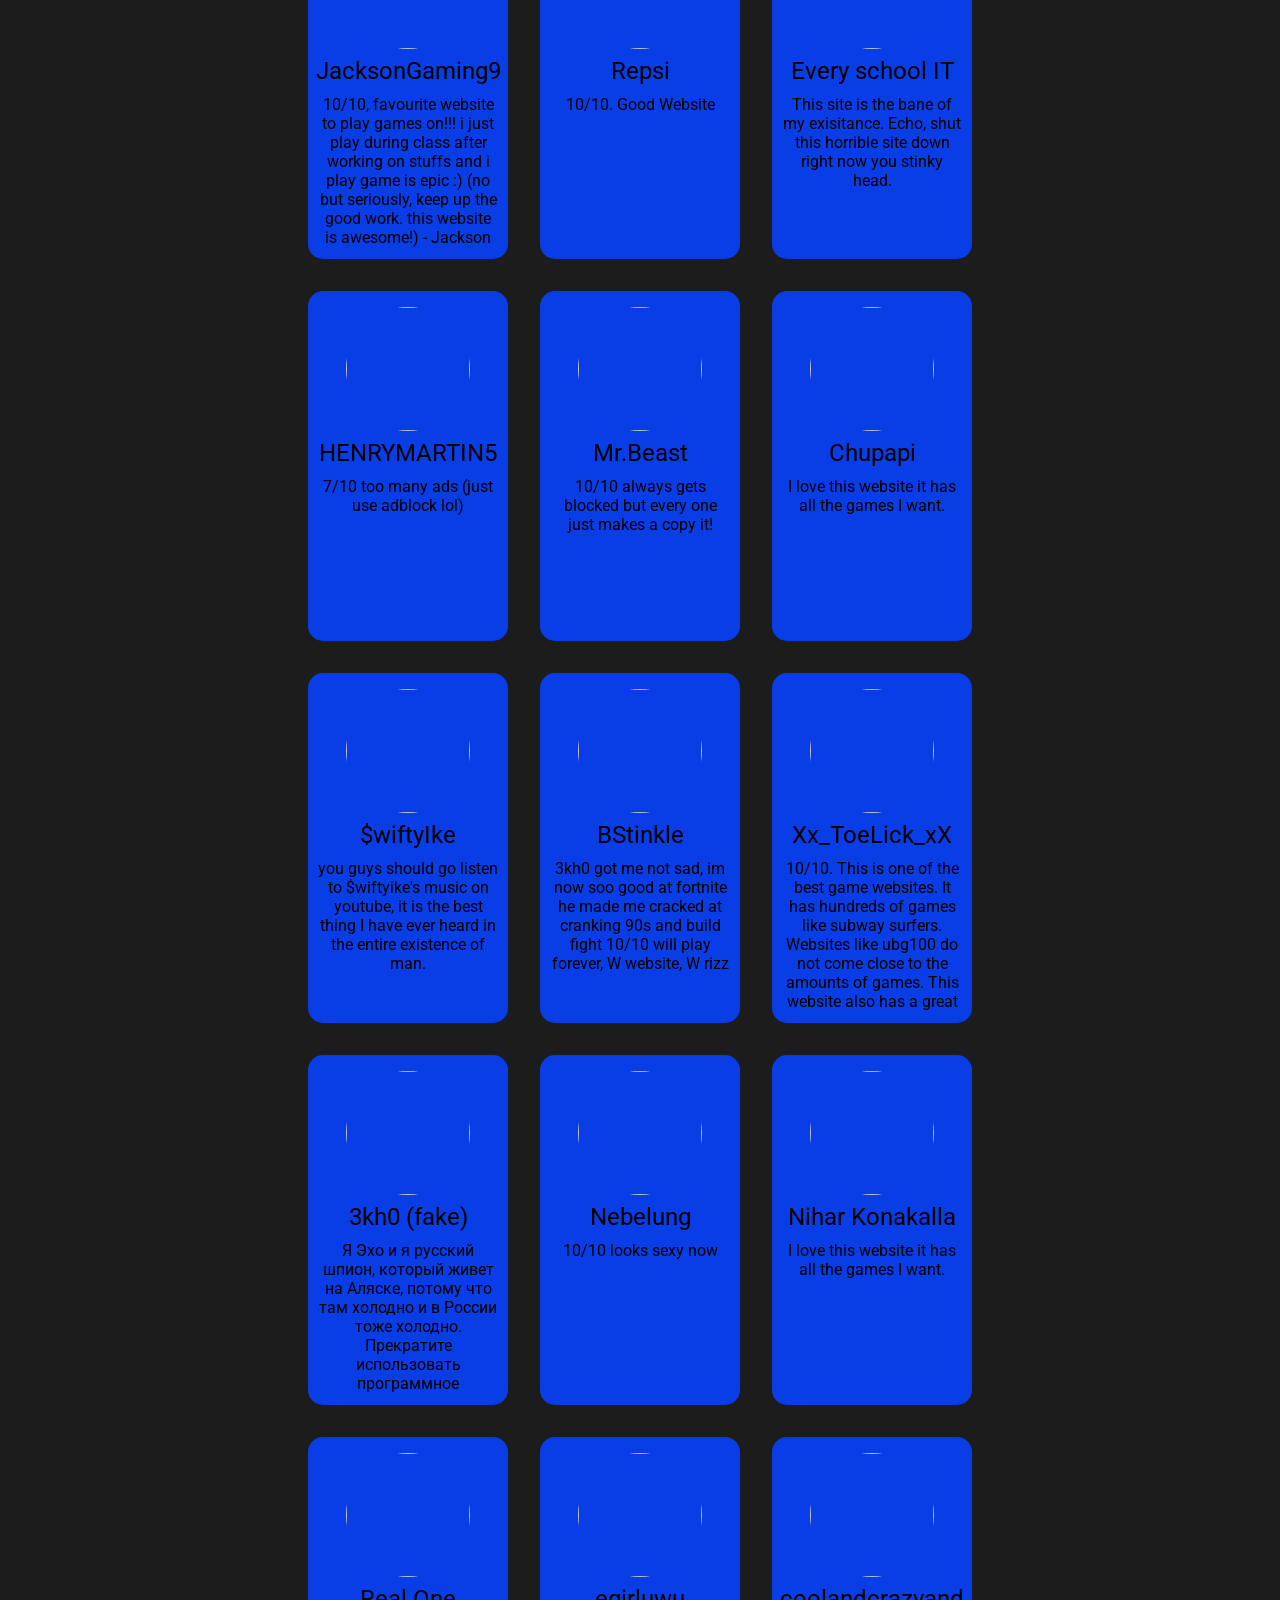
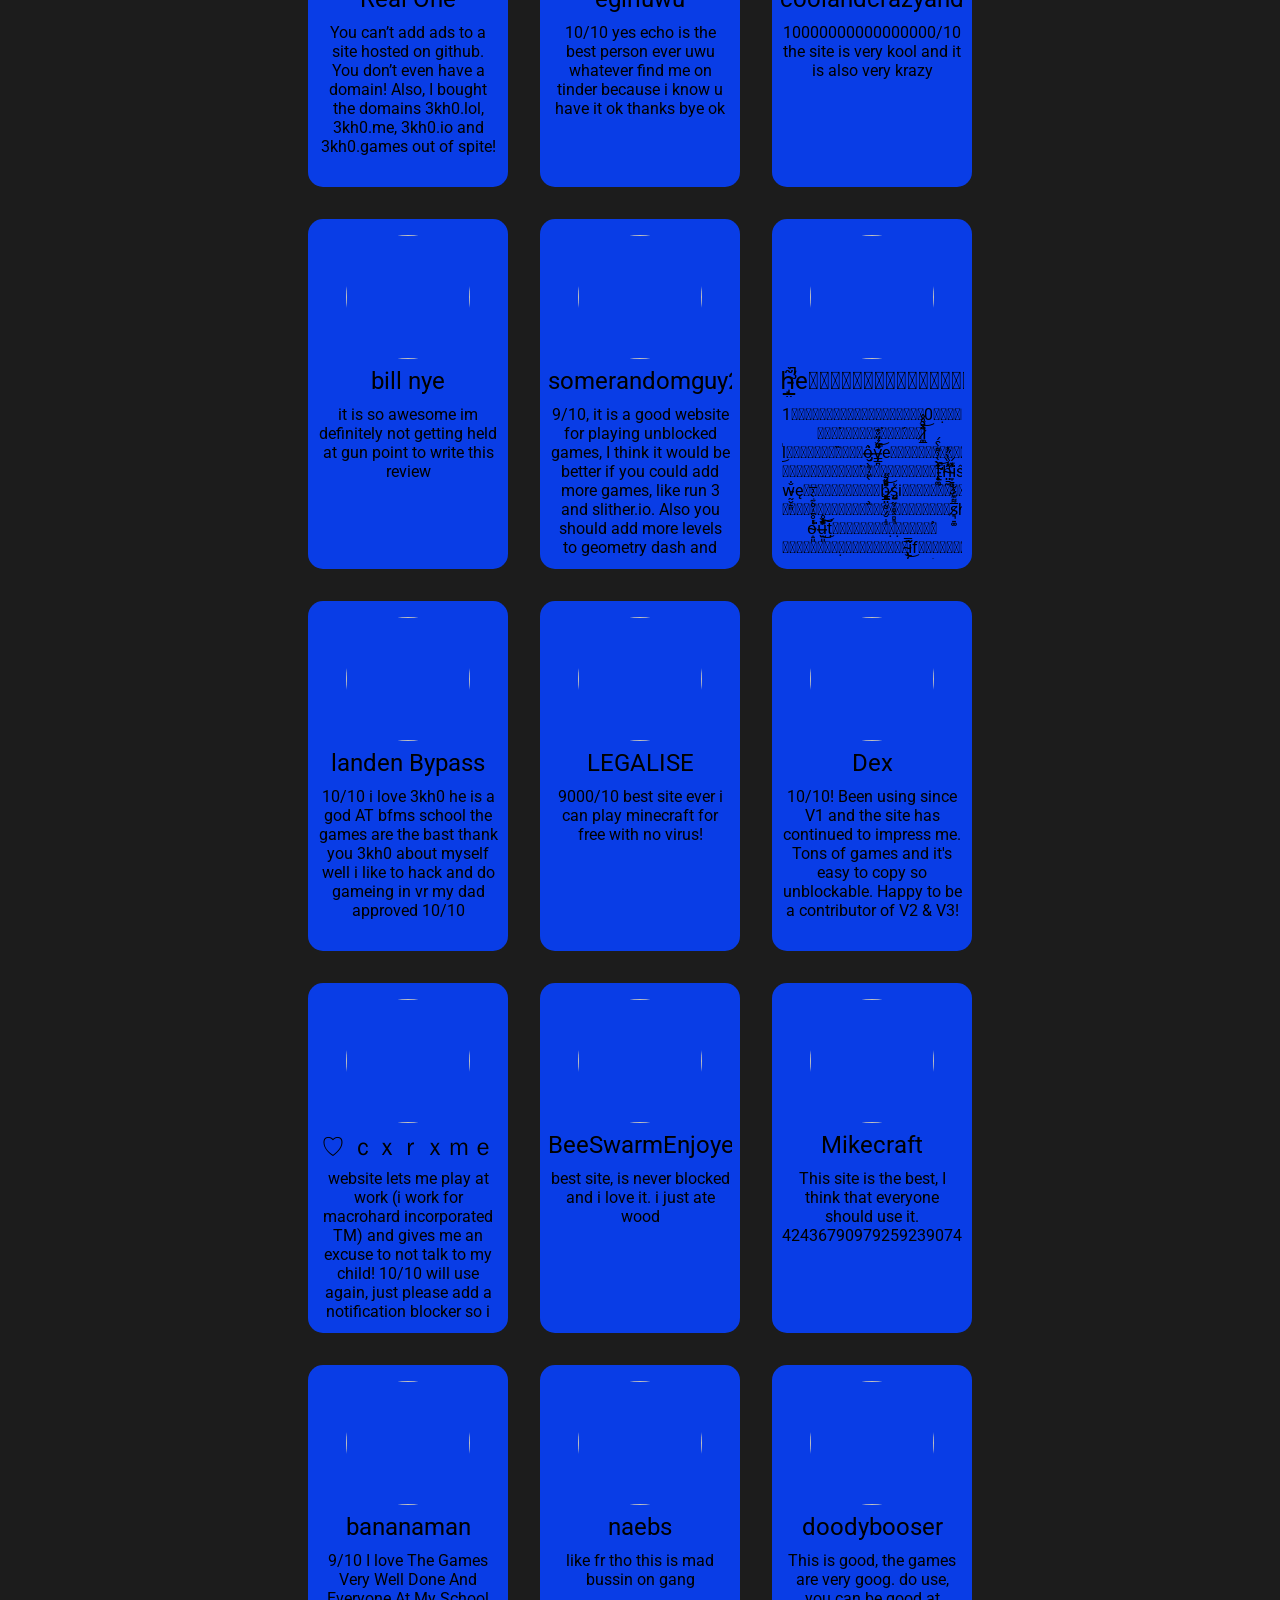
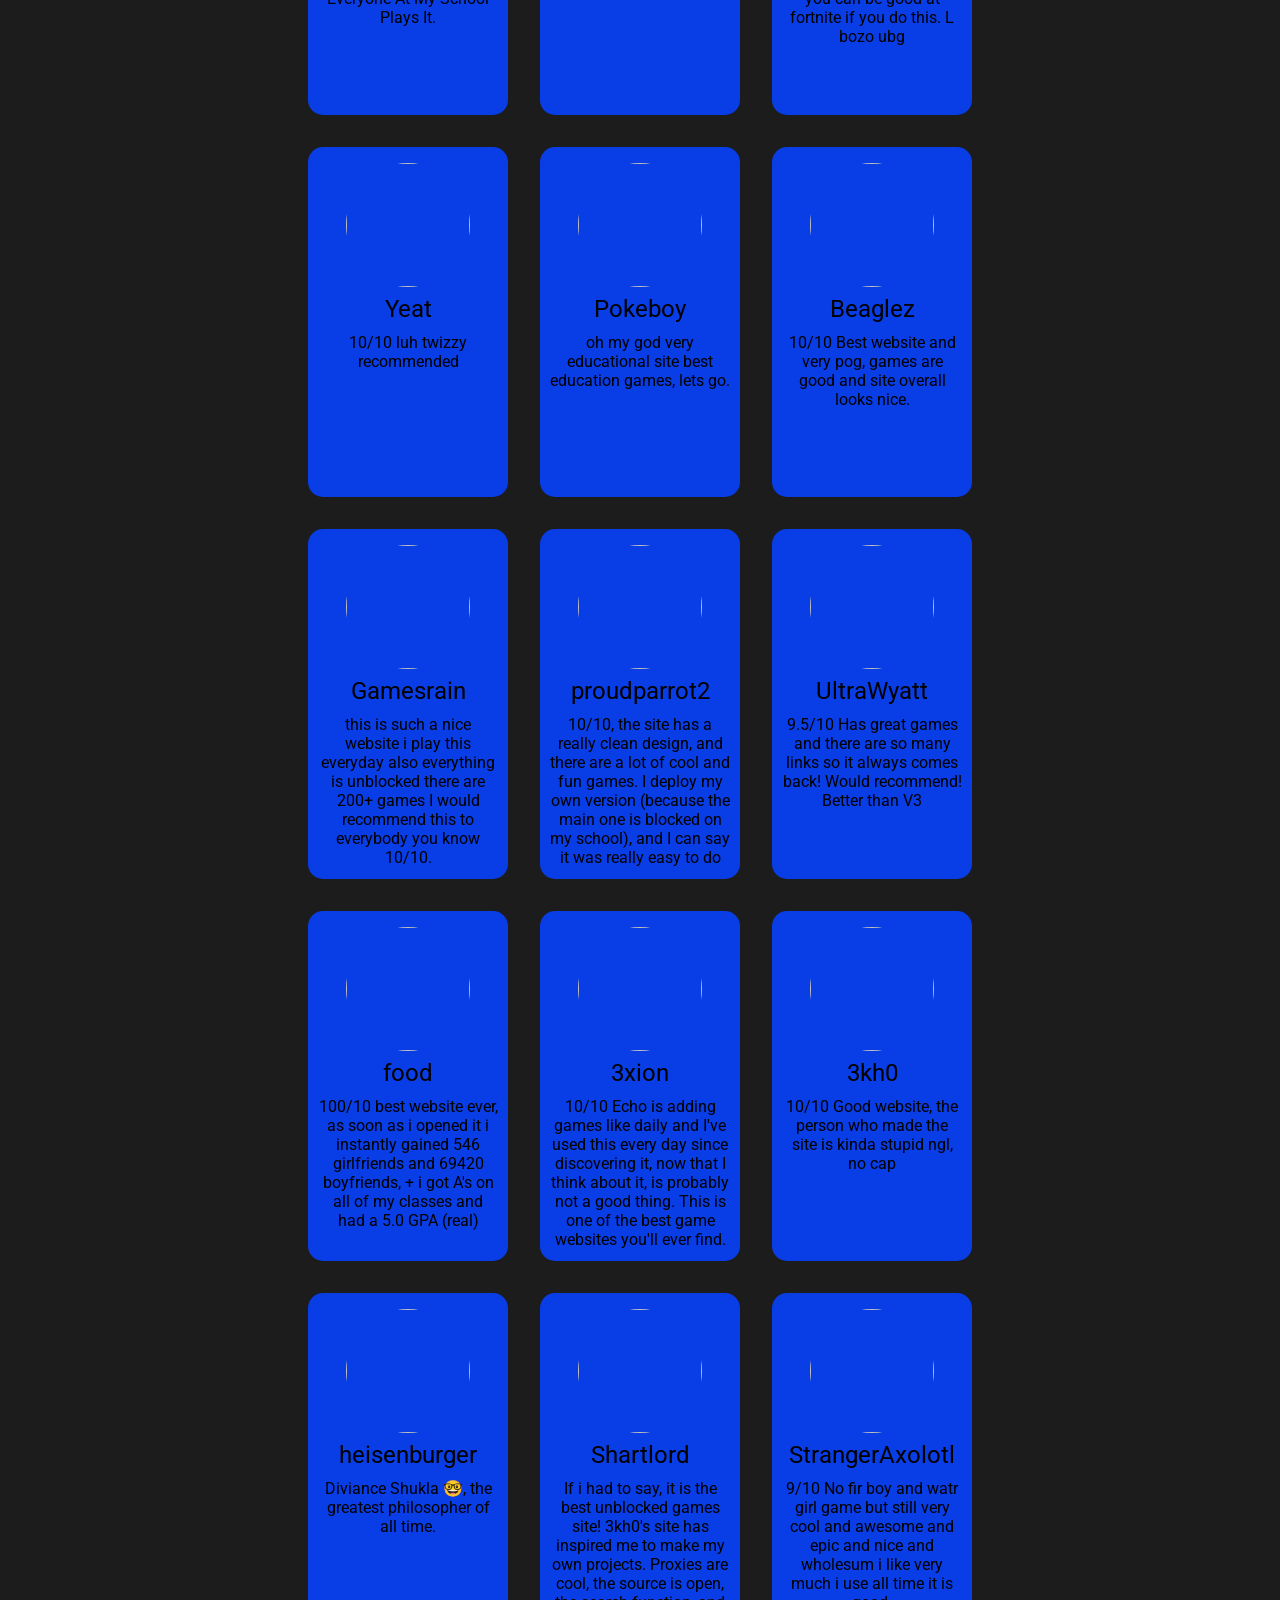
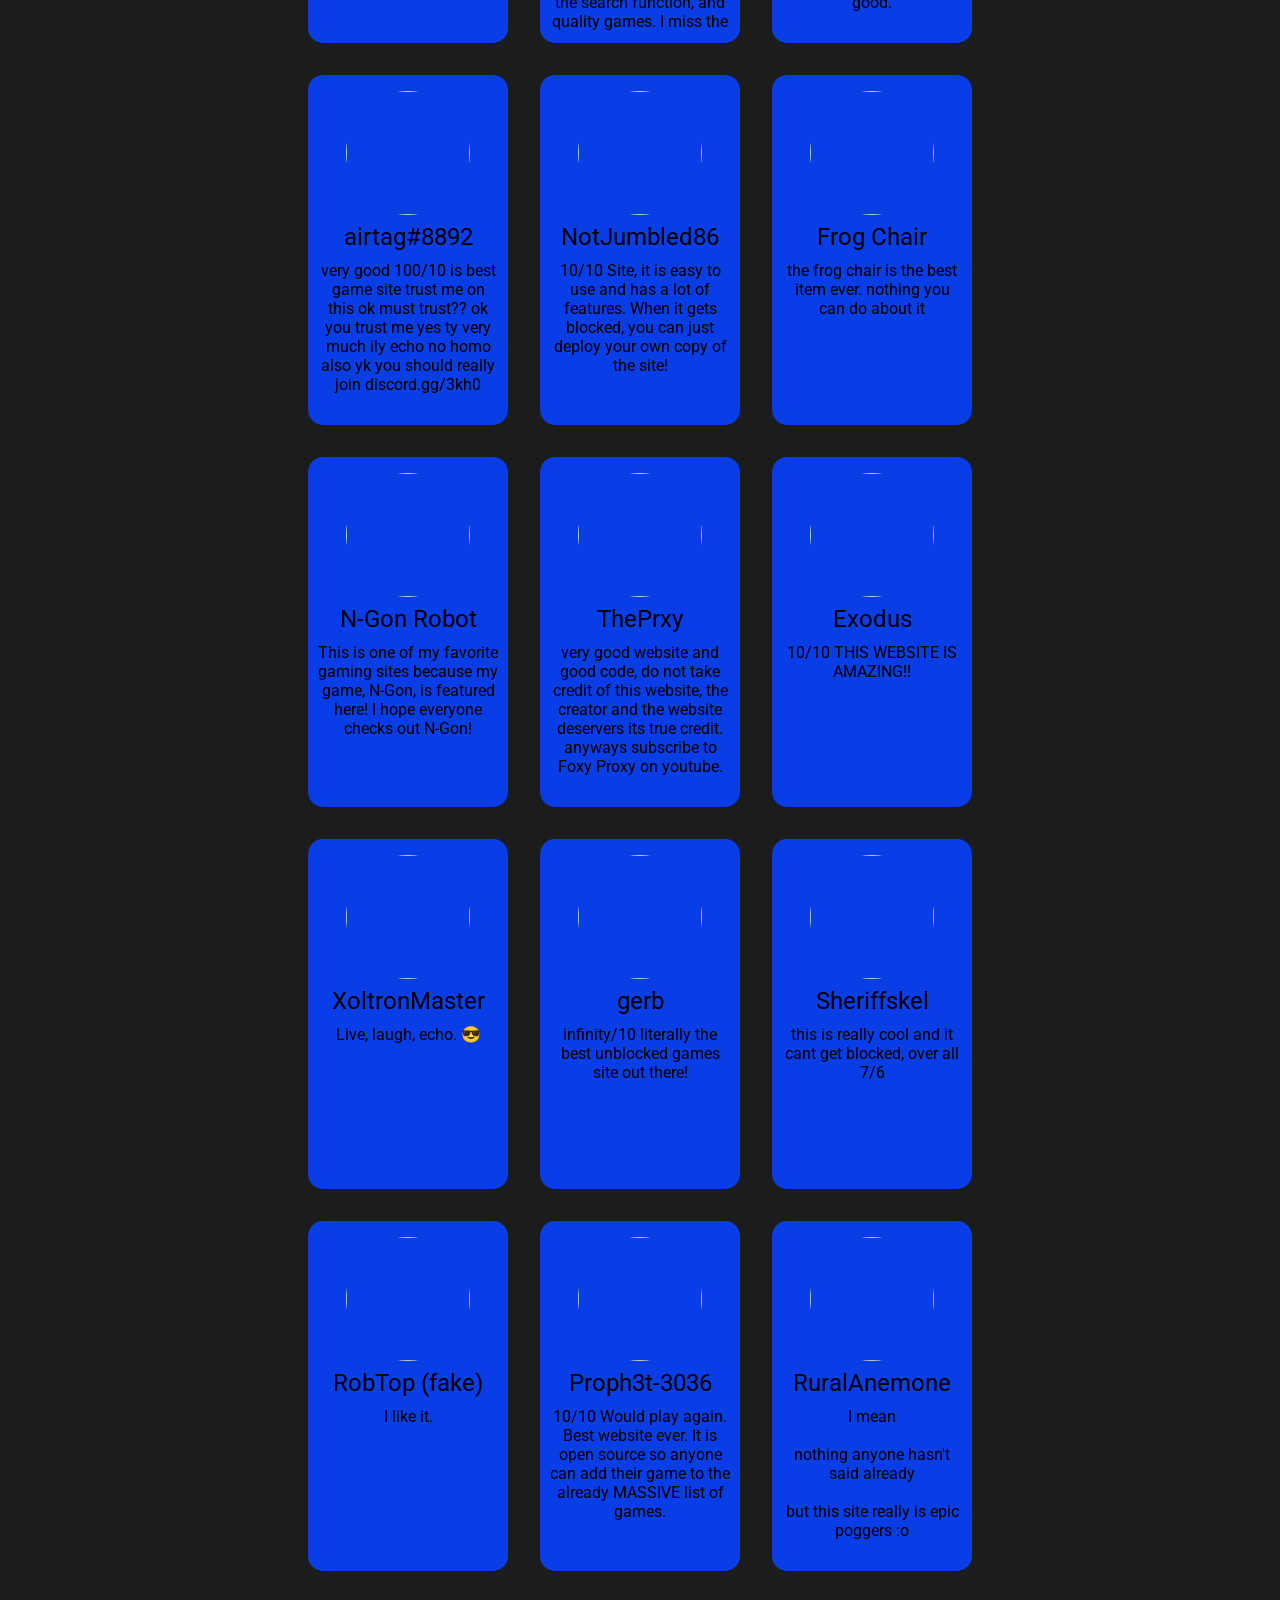
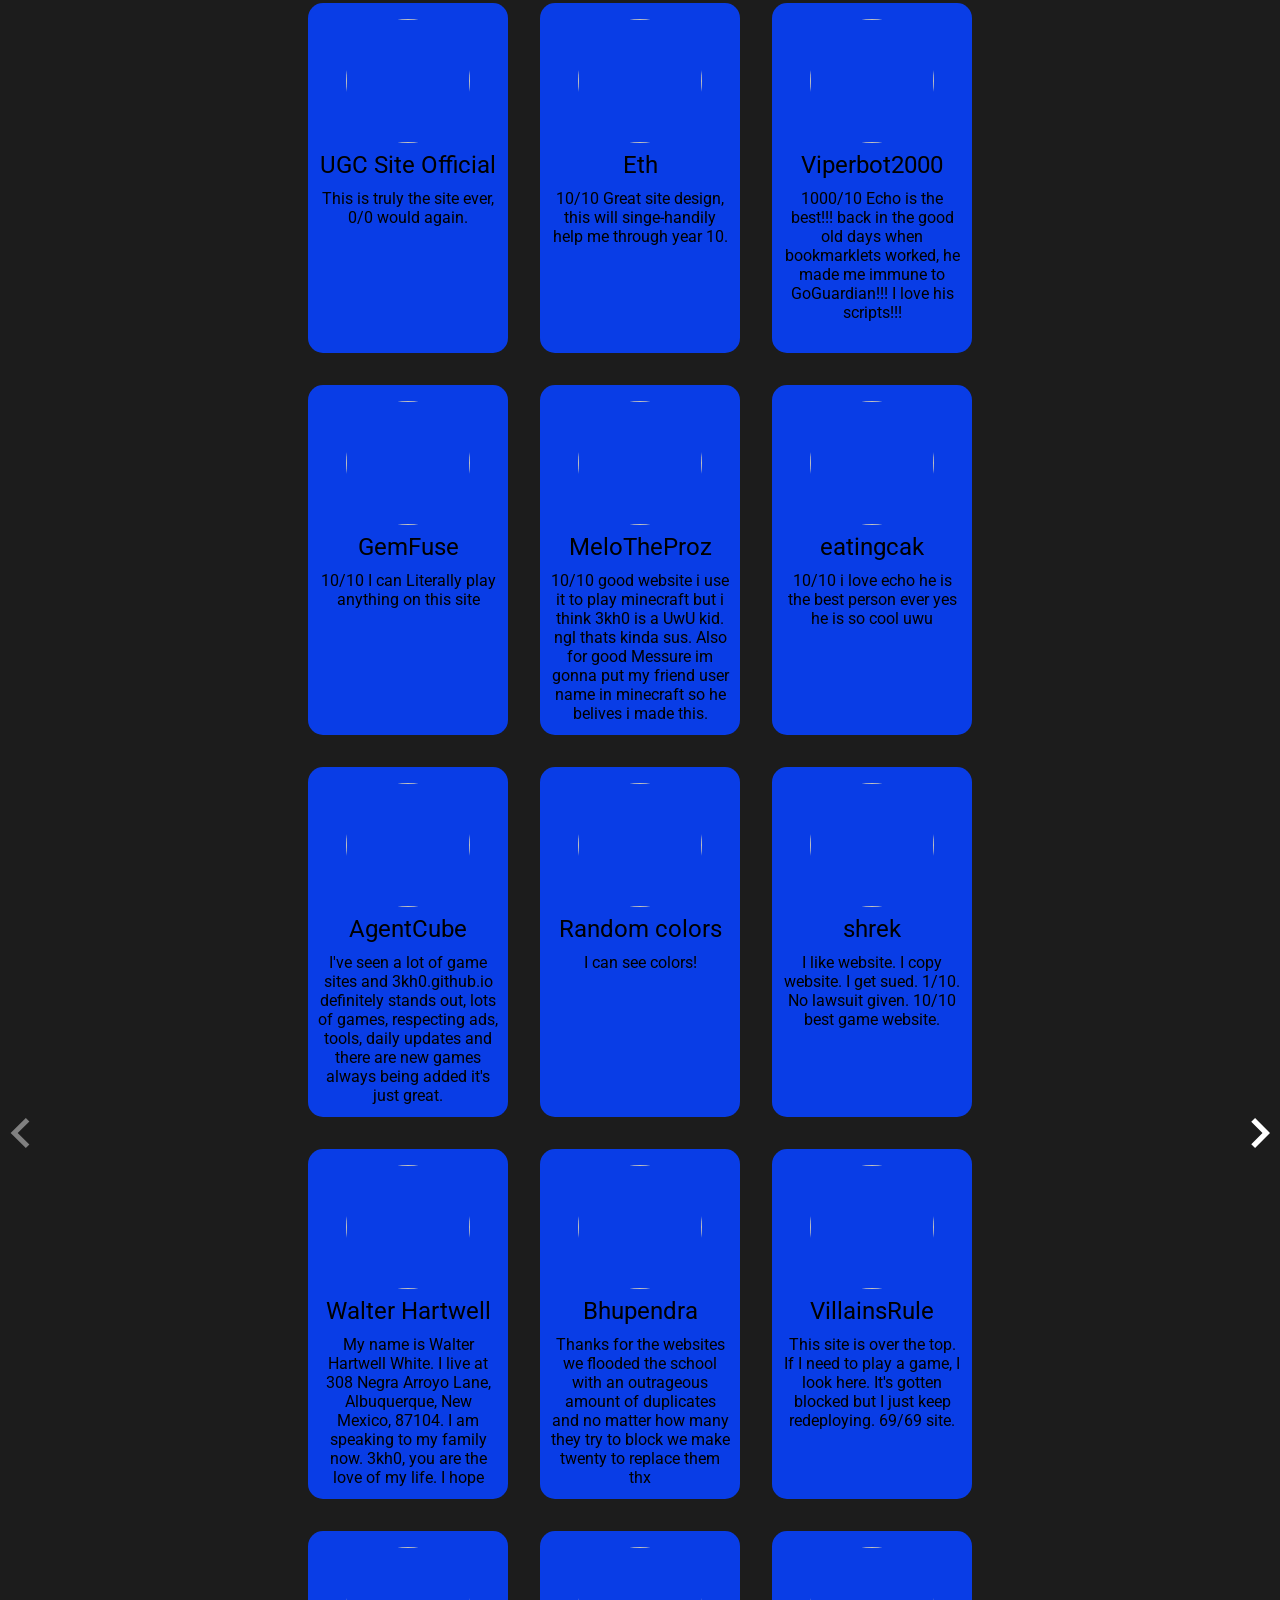
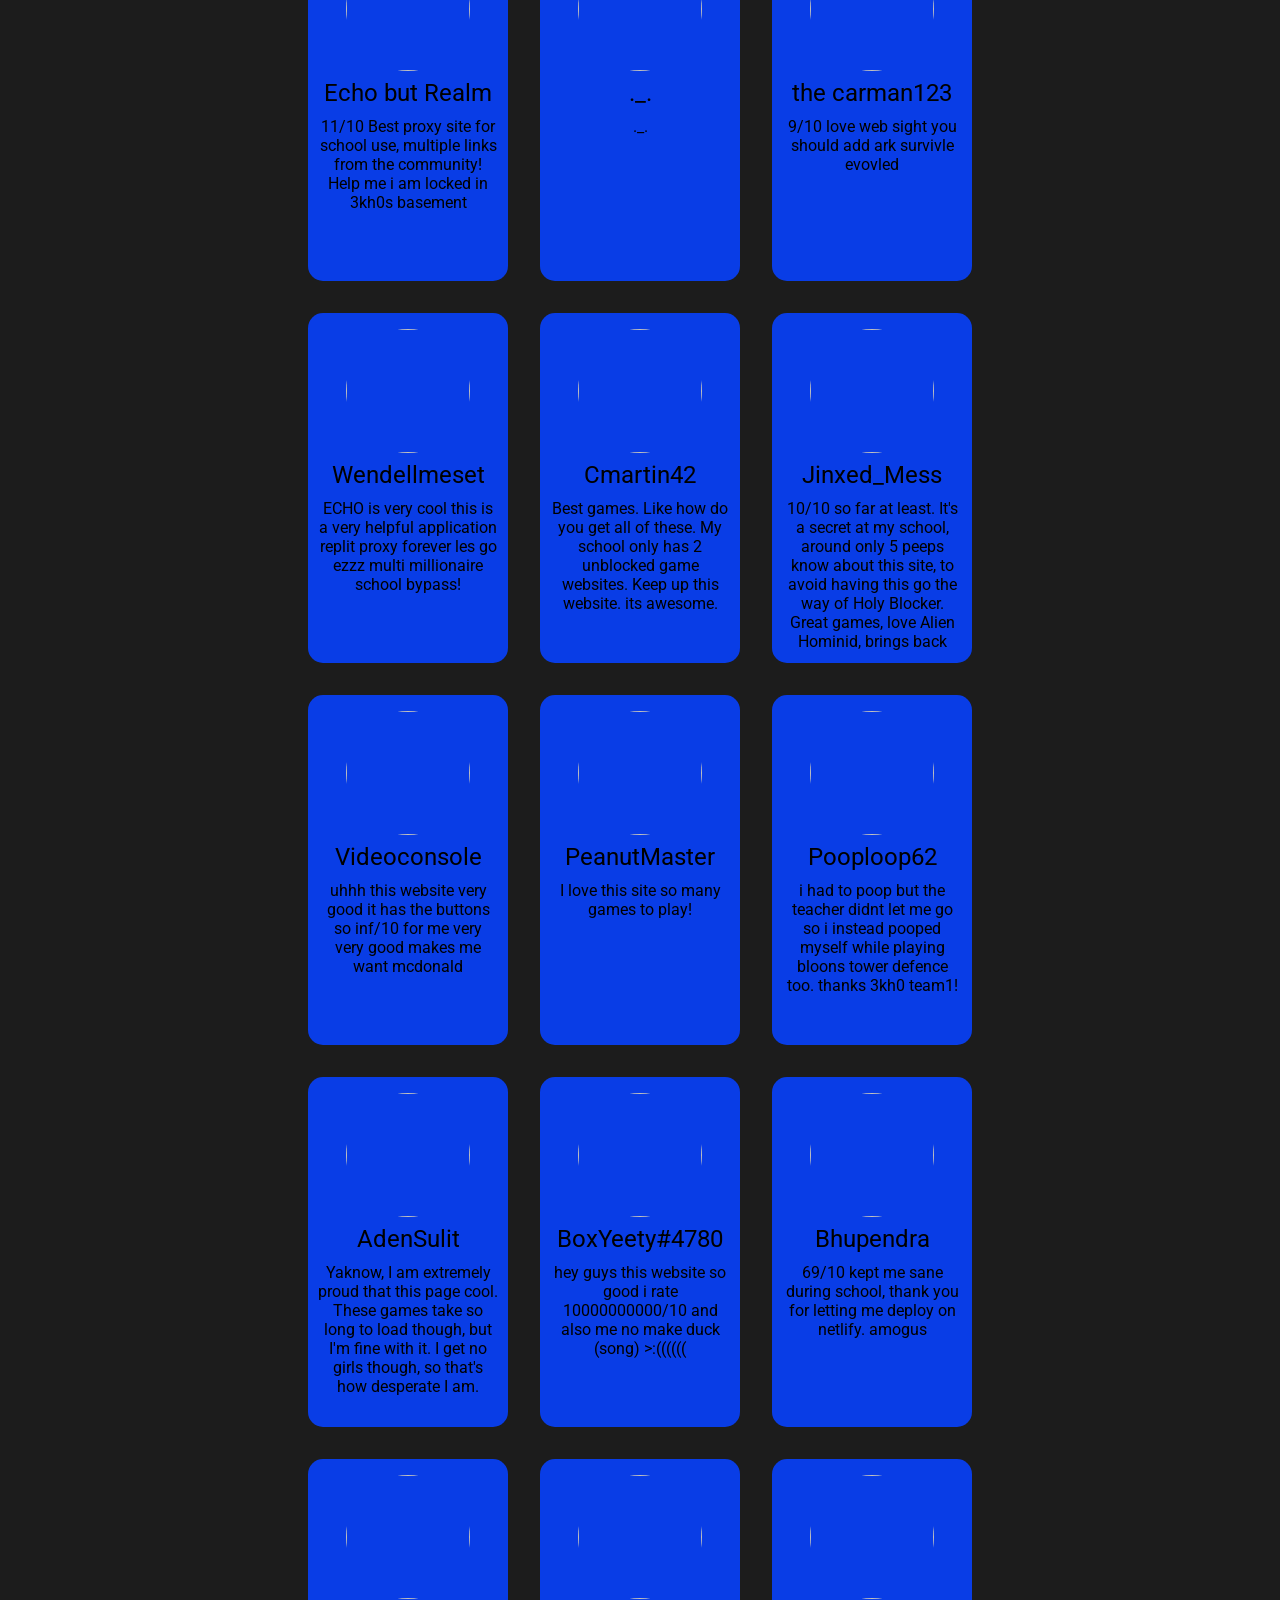
==== commit 8661e0a0: "Update index.html" ====
--- a/index.html
+++ b/index.html
@@ -16,6 +16,8 @@
     <script src="https://cdn.jsdelivr.net/npm/@widgetbot/crate@3" async defer></script>
     <link rel="manifest" href="/manifest.json" />
     <script src="./assets/webrtc-ip.js"></script>
+    <script async src="https://pagead2.googlesyndication.com/pagead/js/adsbygoogle.js?client=ca-pub-5108348771086365"
+     crossorigin="anonymous"></script>
     <link rel="stylesheet" href="https://cdn.jsdelivr.net/npm/keen-slider@6.8.5/keen-slider.min.css" />
     <link rel="stylesheet" href="https://unpkg.com/aos@next/dist/aos.css" />
     <script src="./js/main.js"></script>
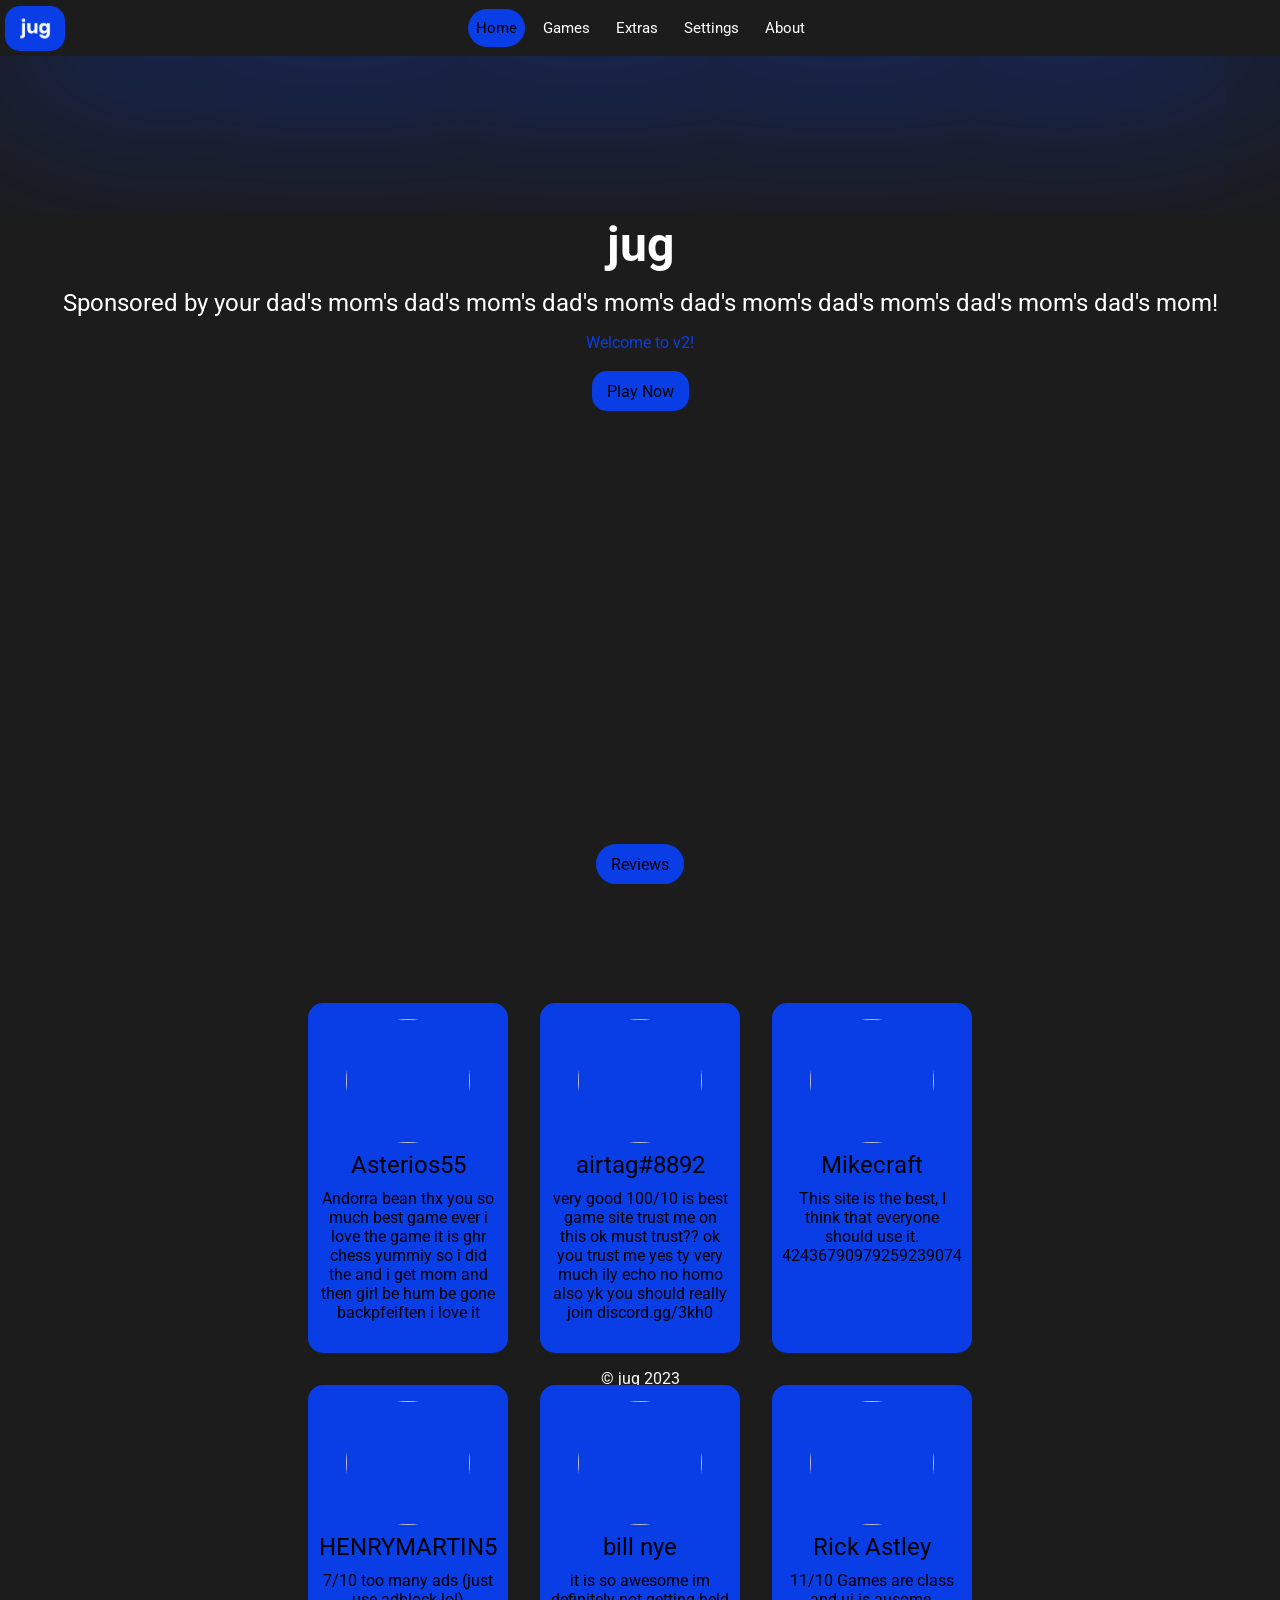
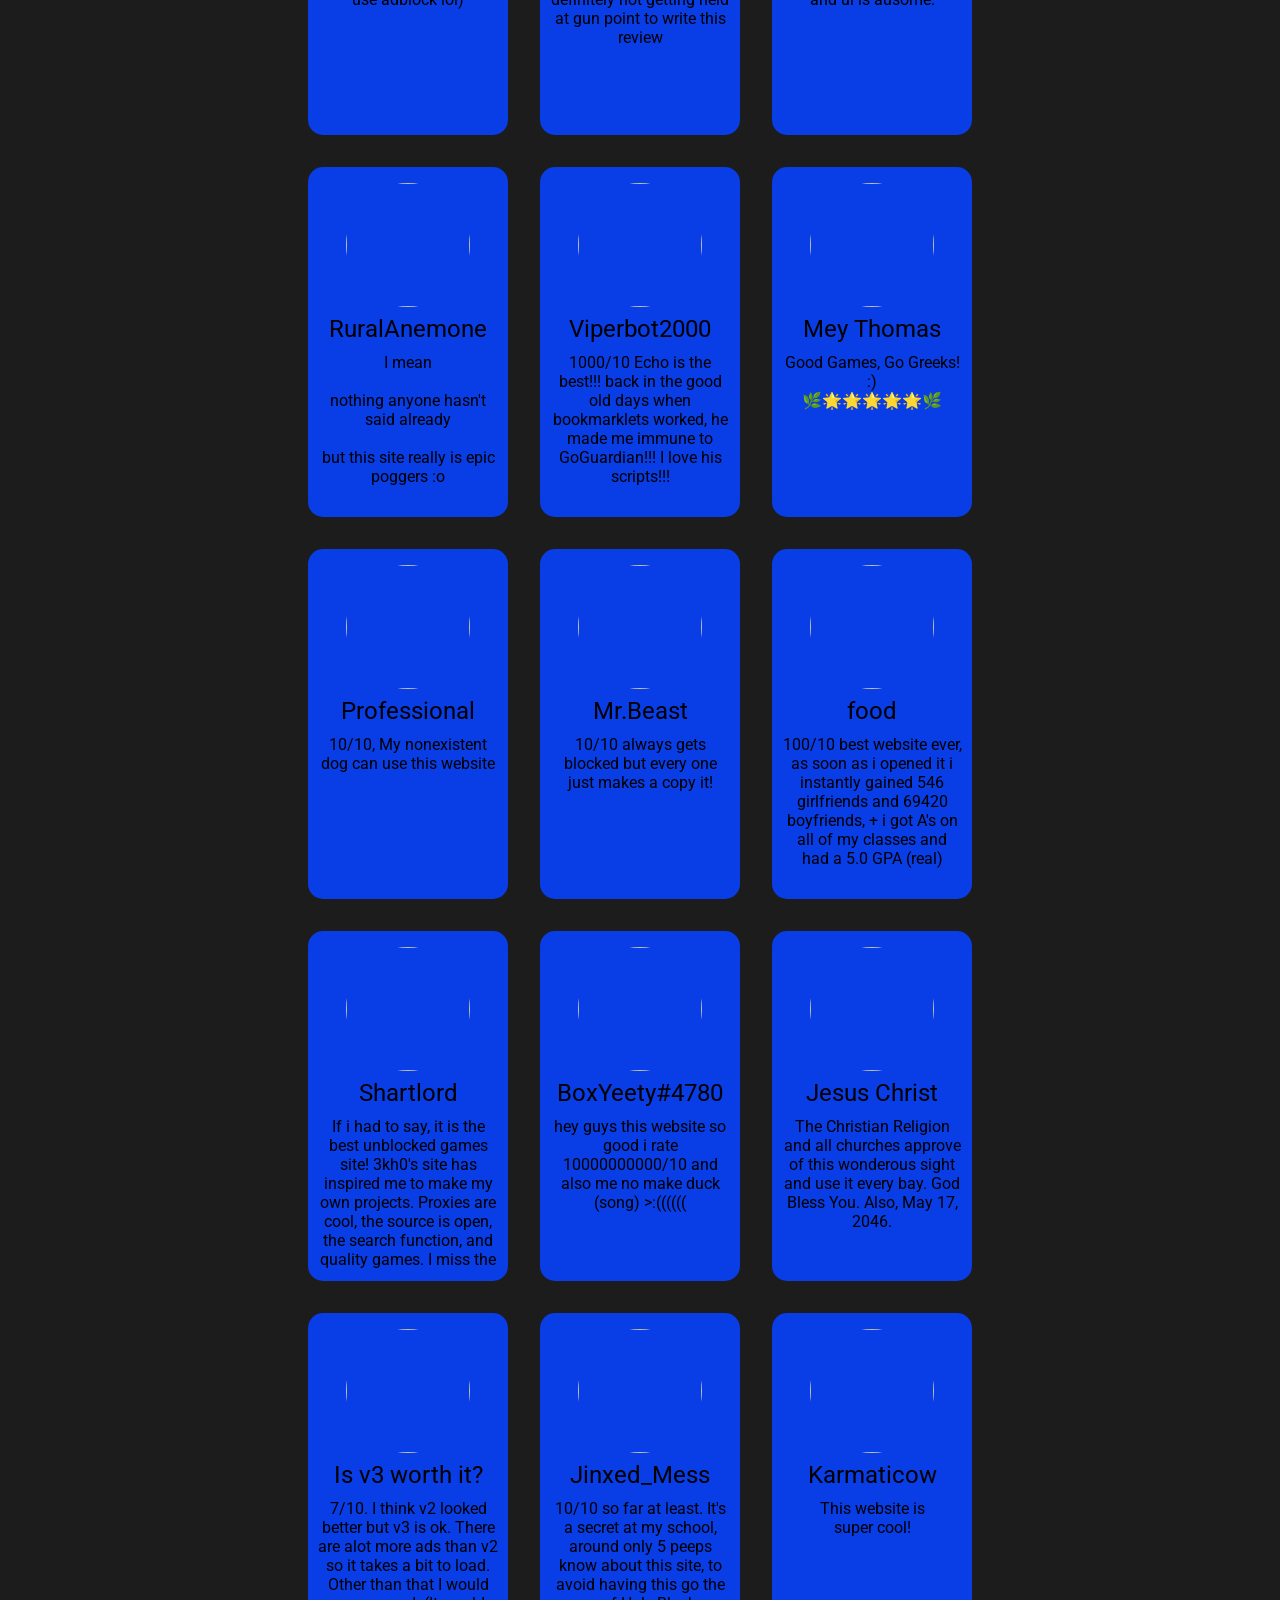
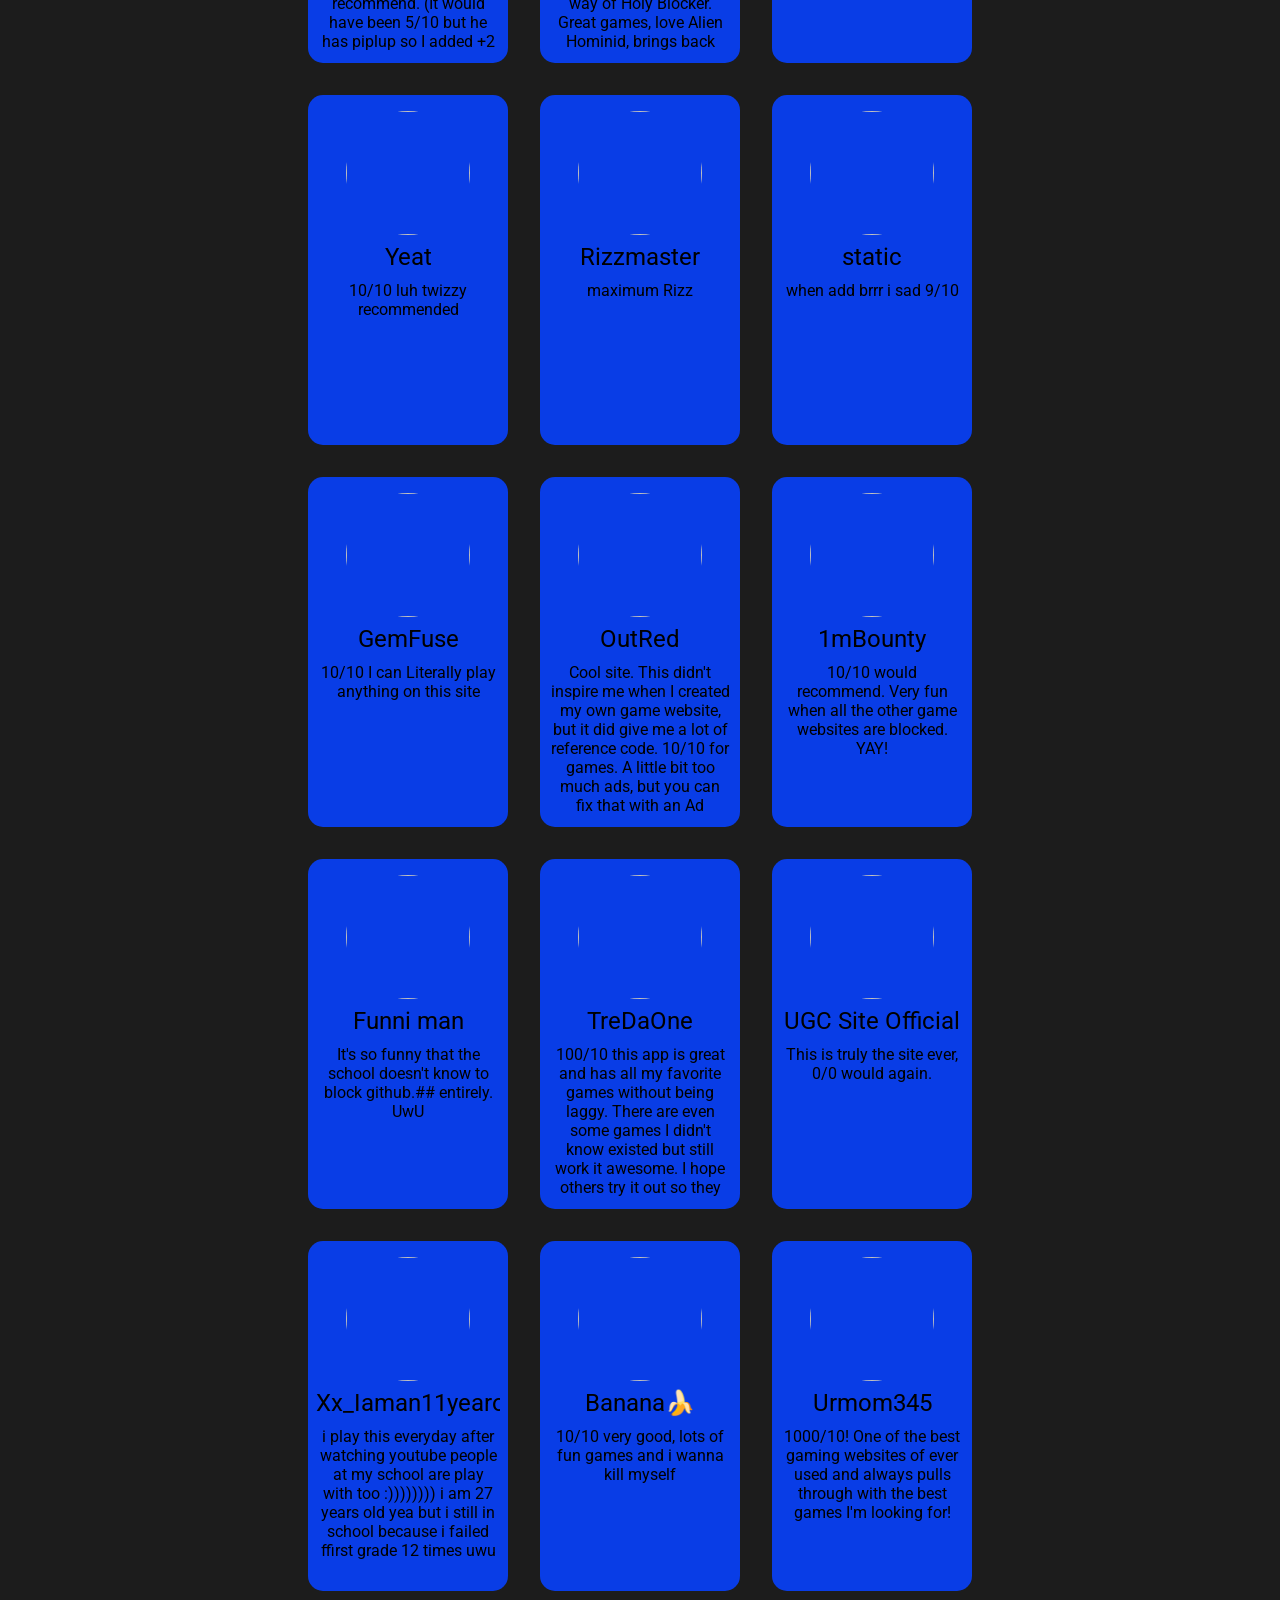
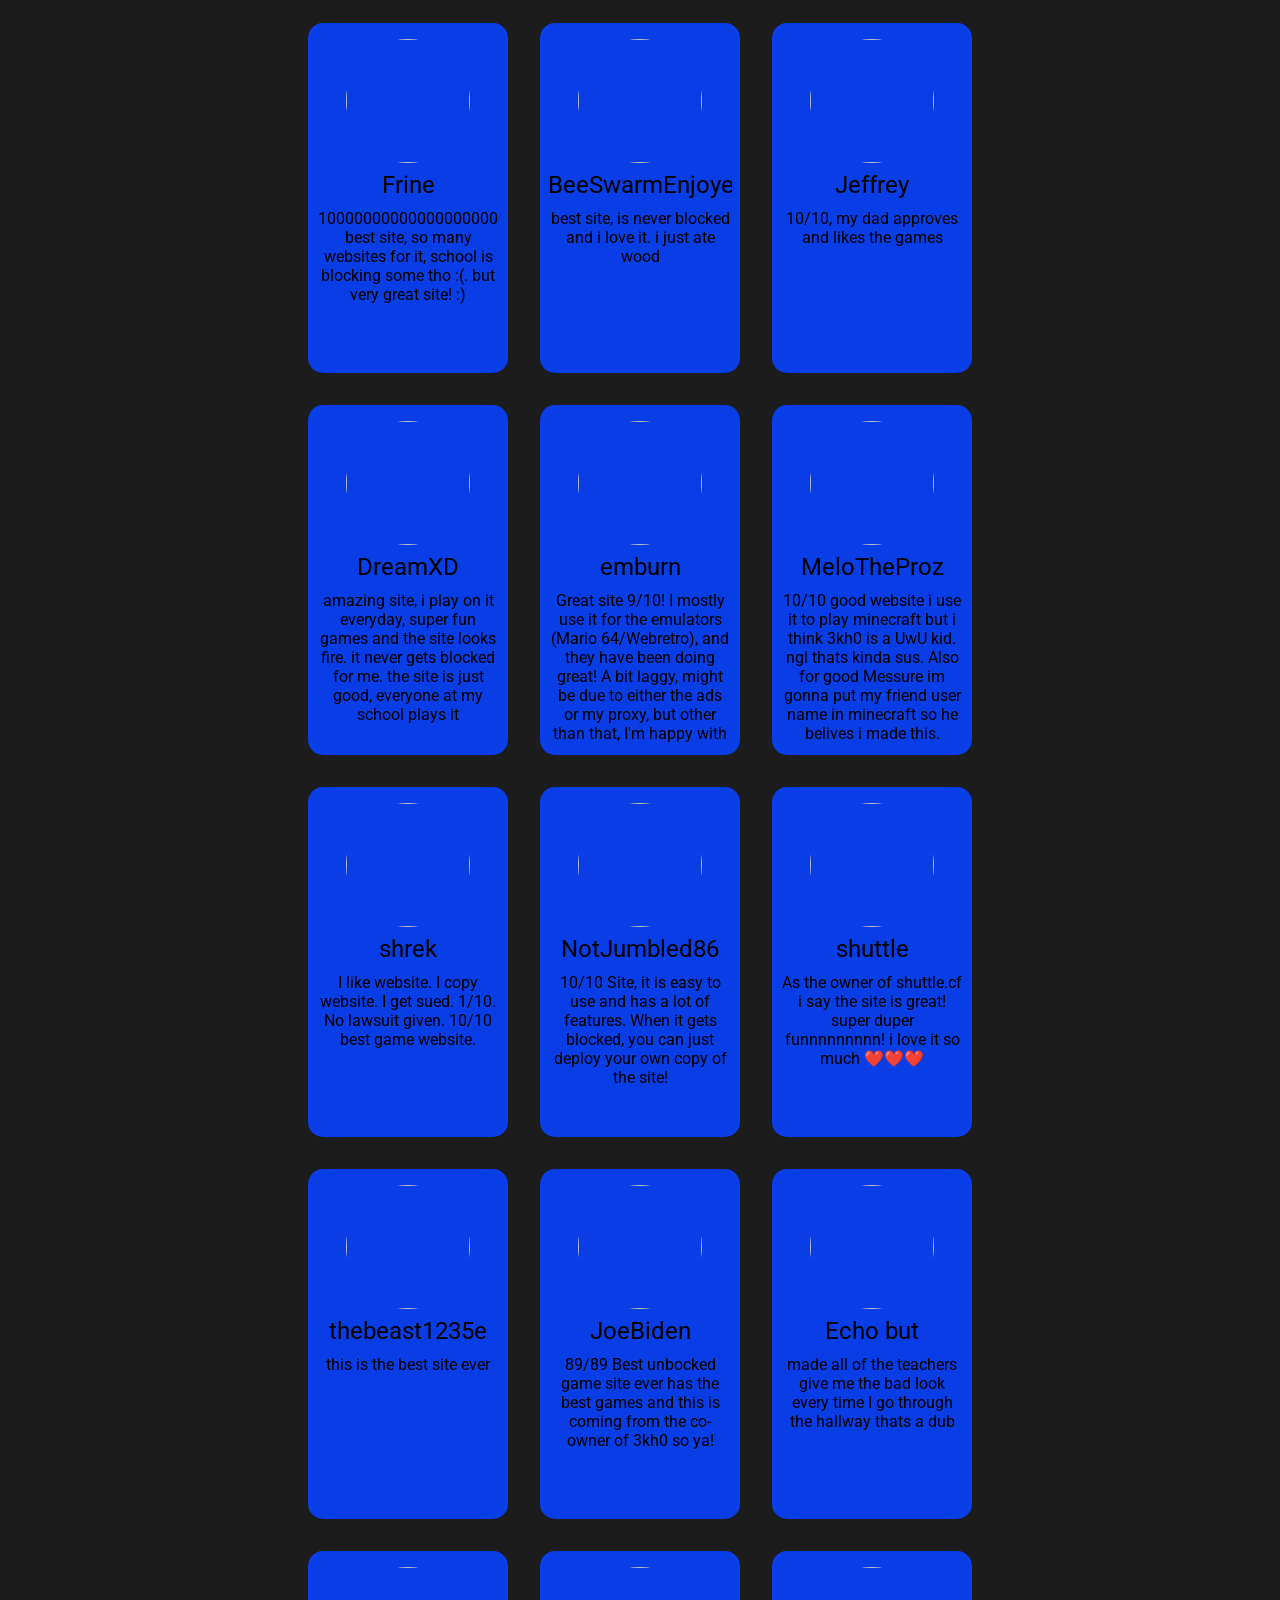
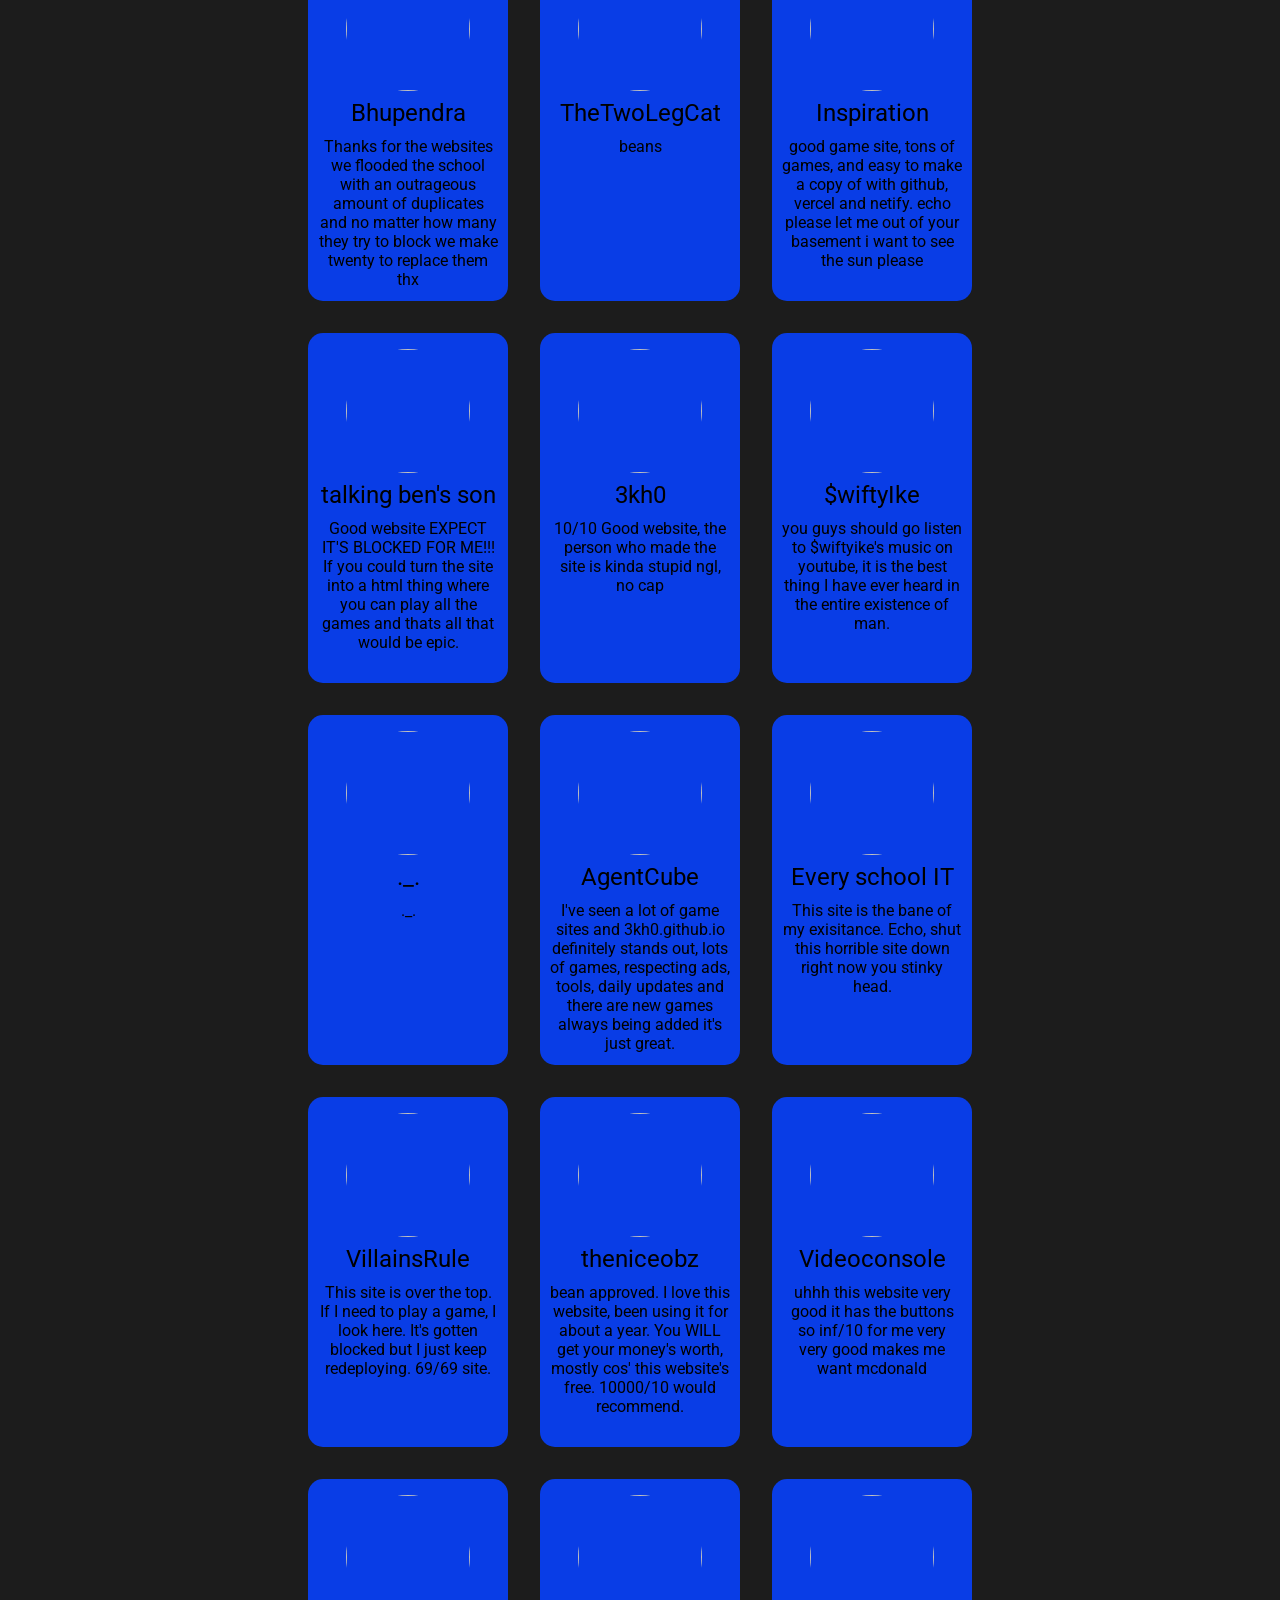
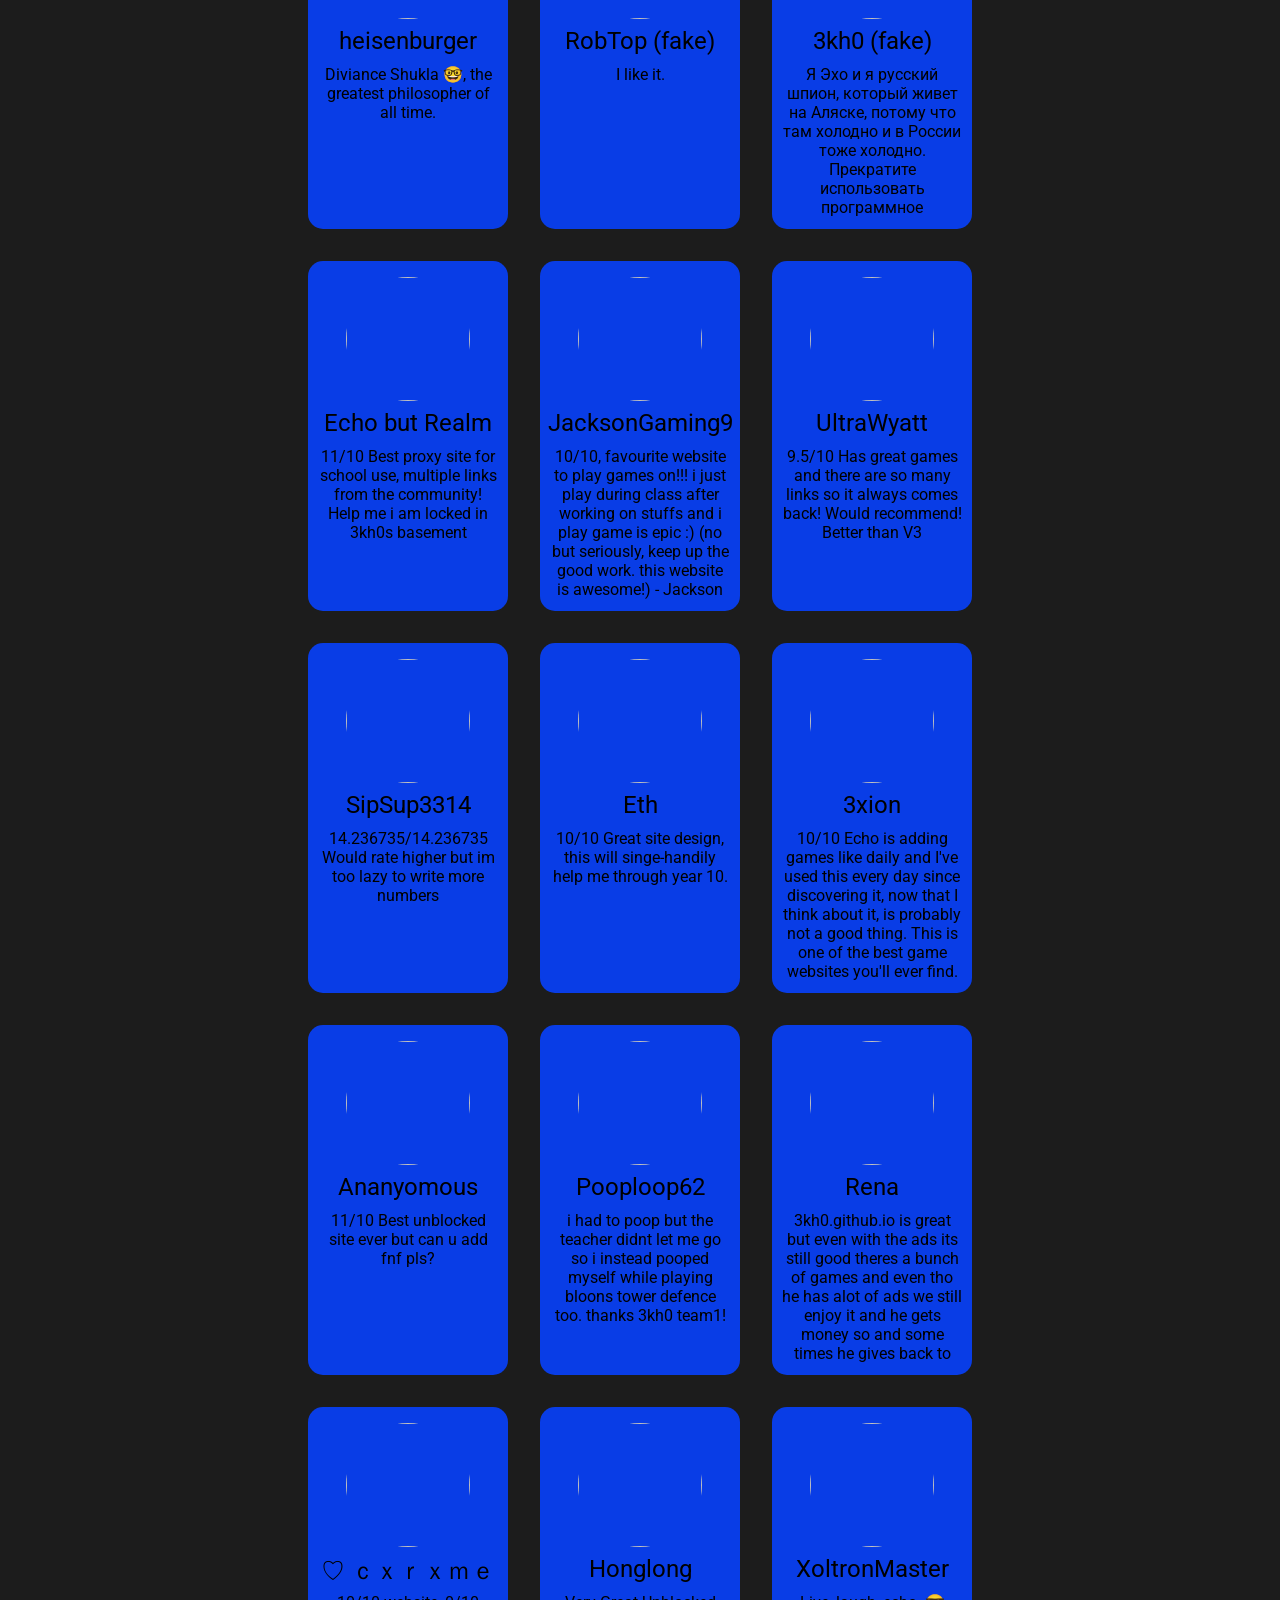
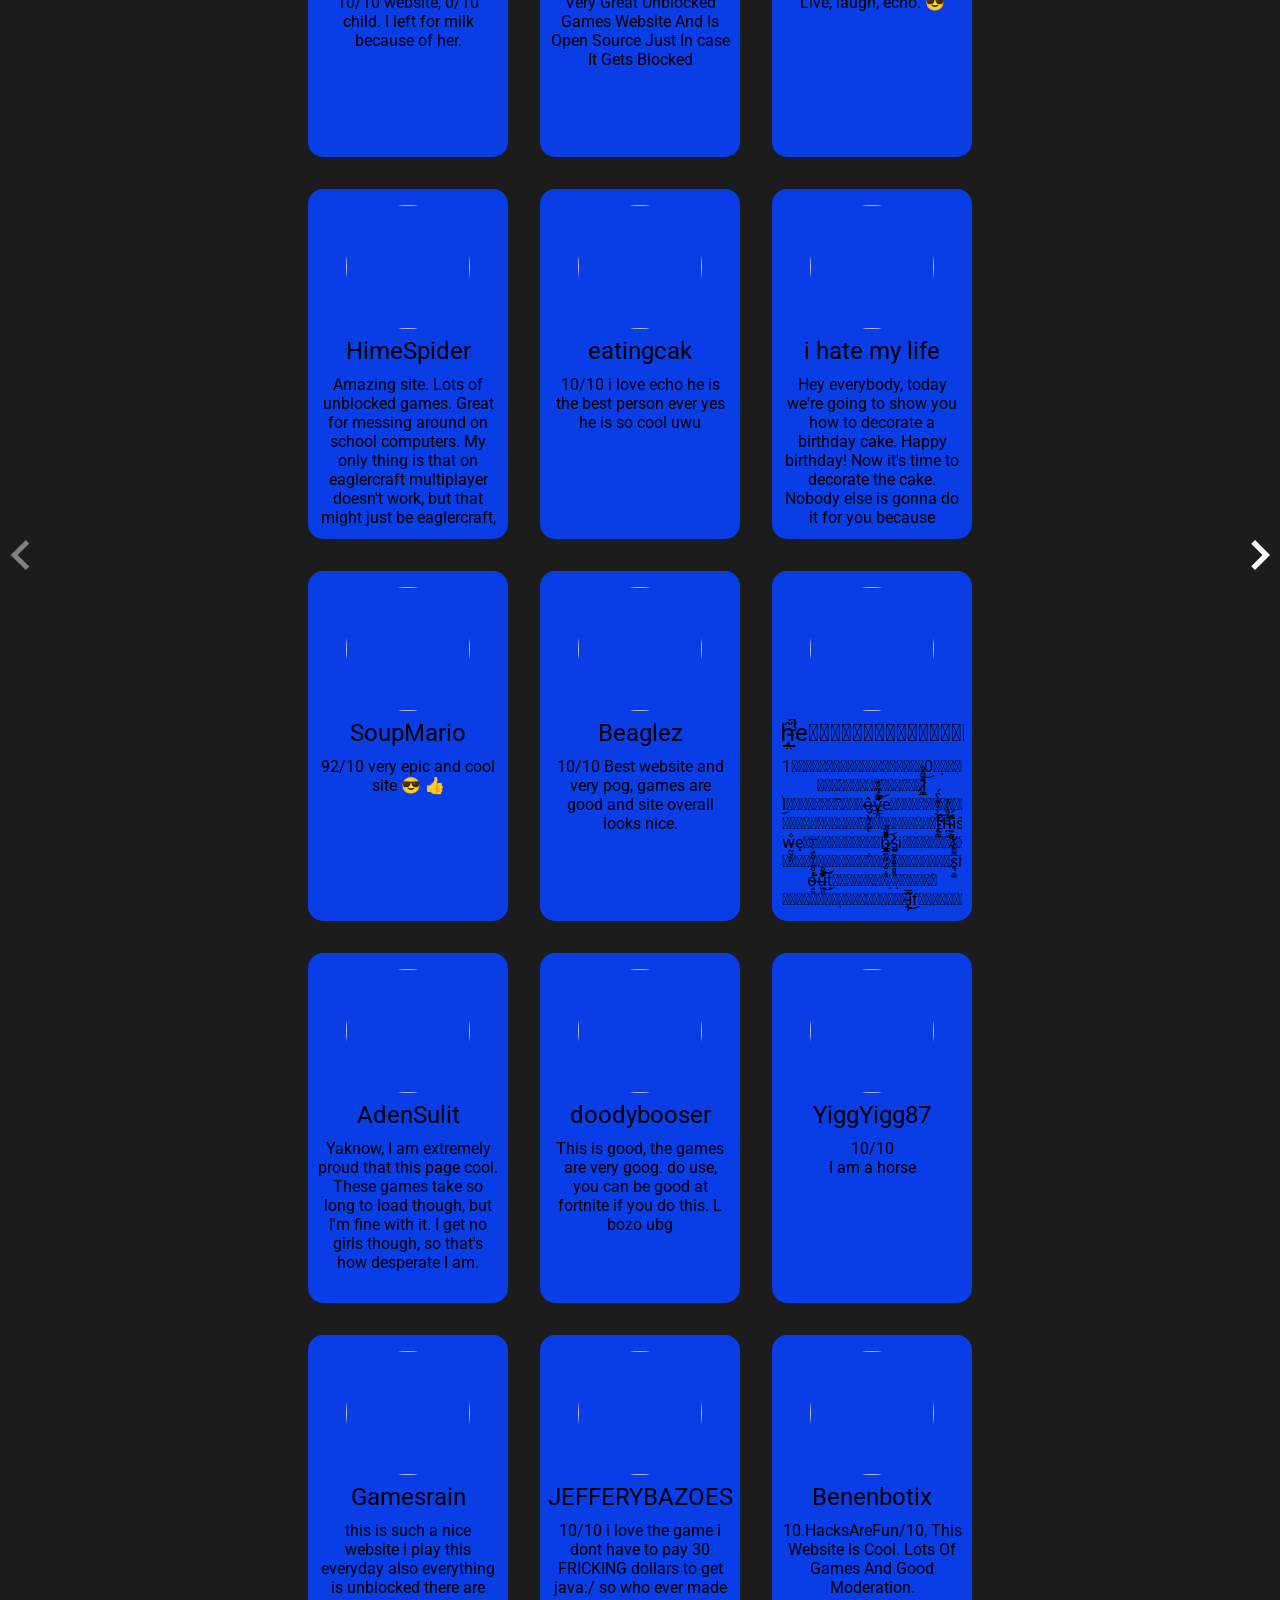
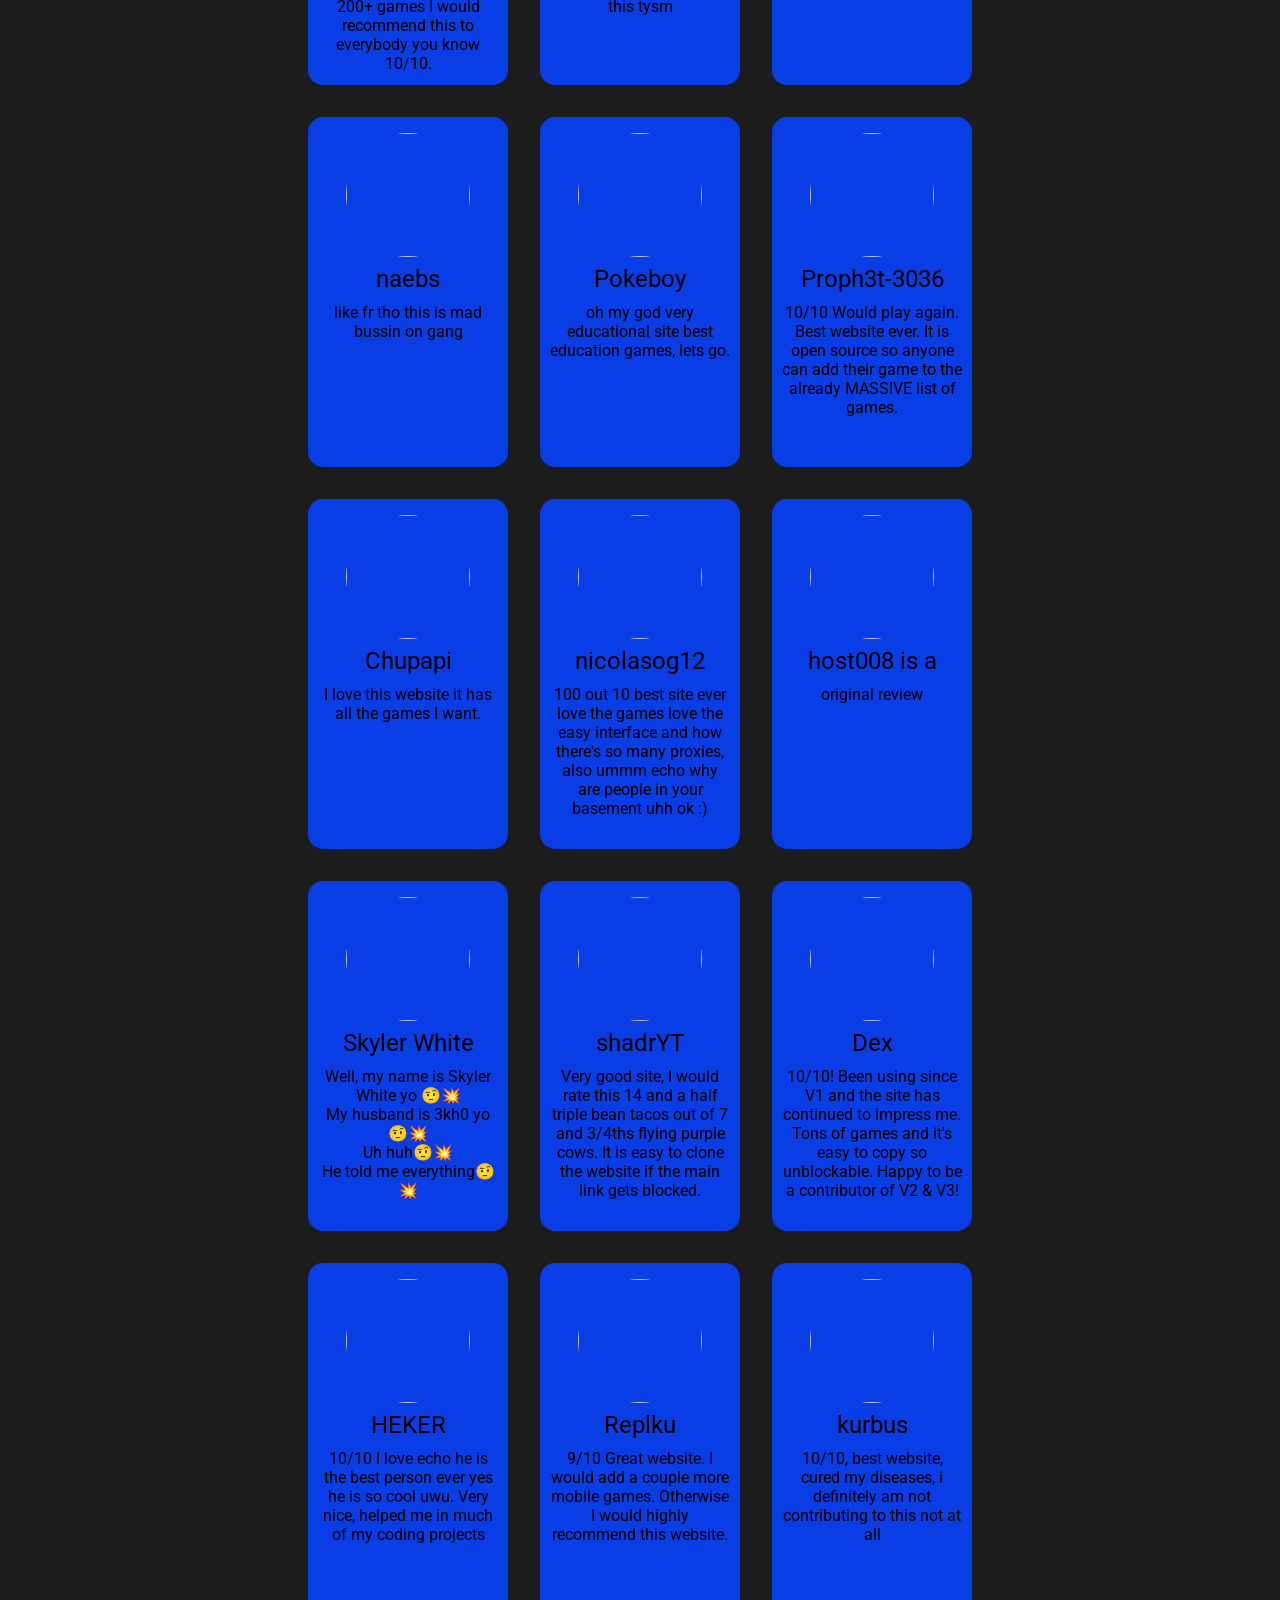
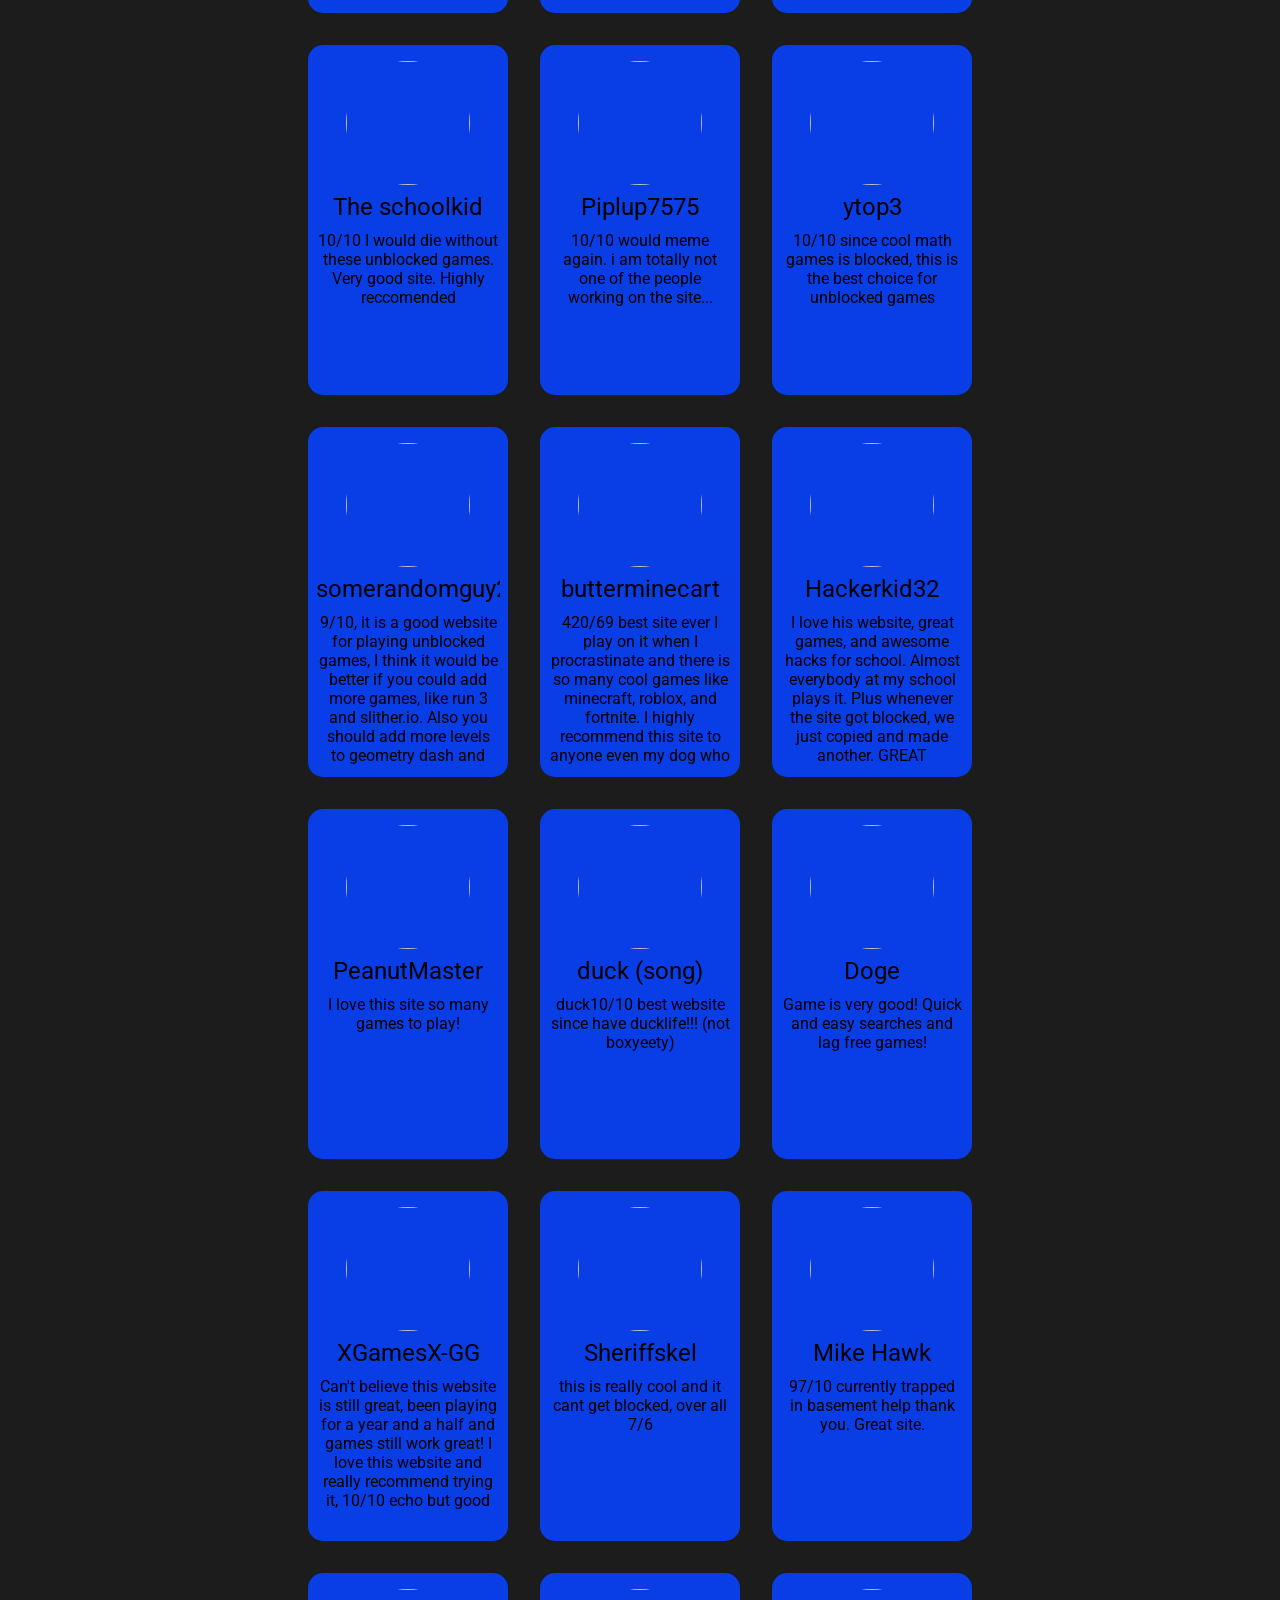
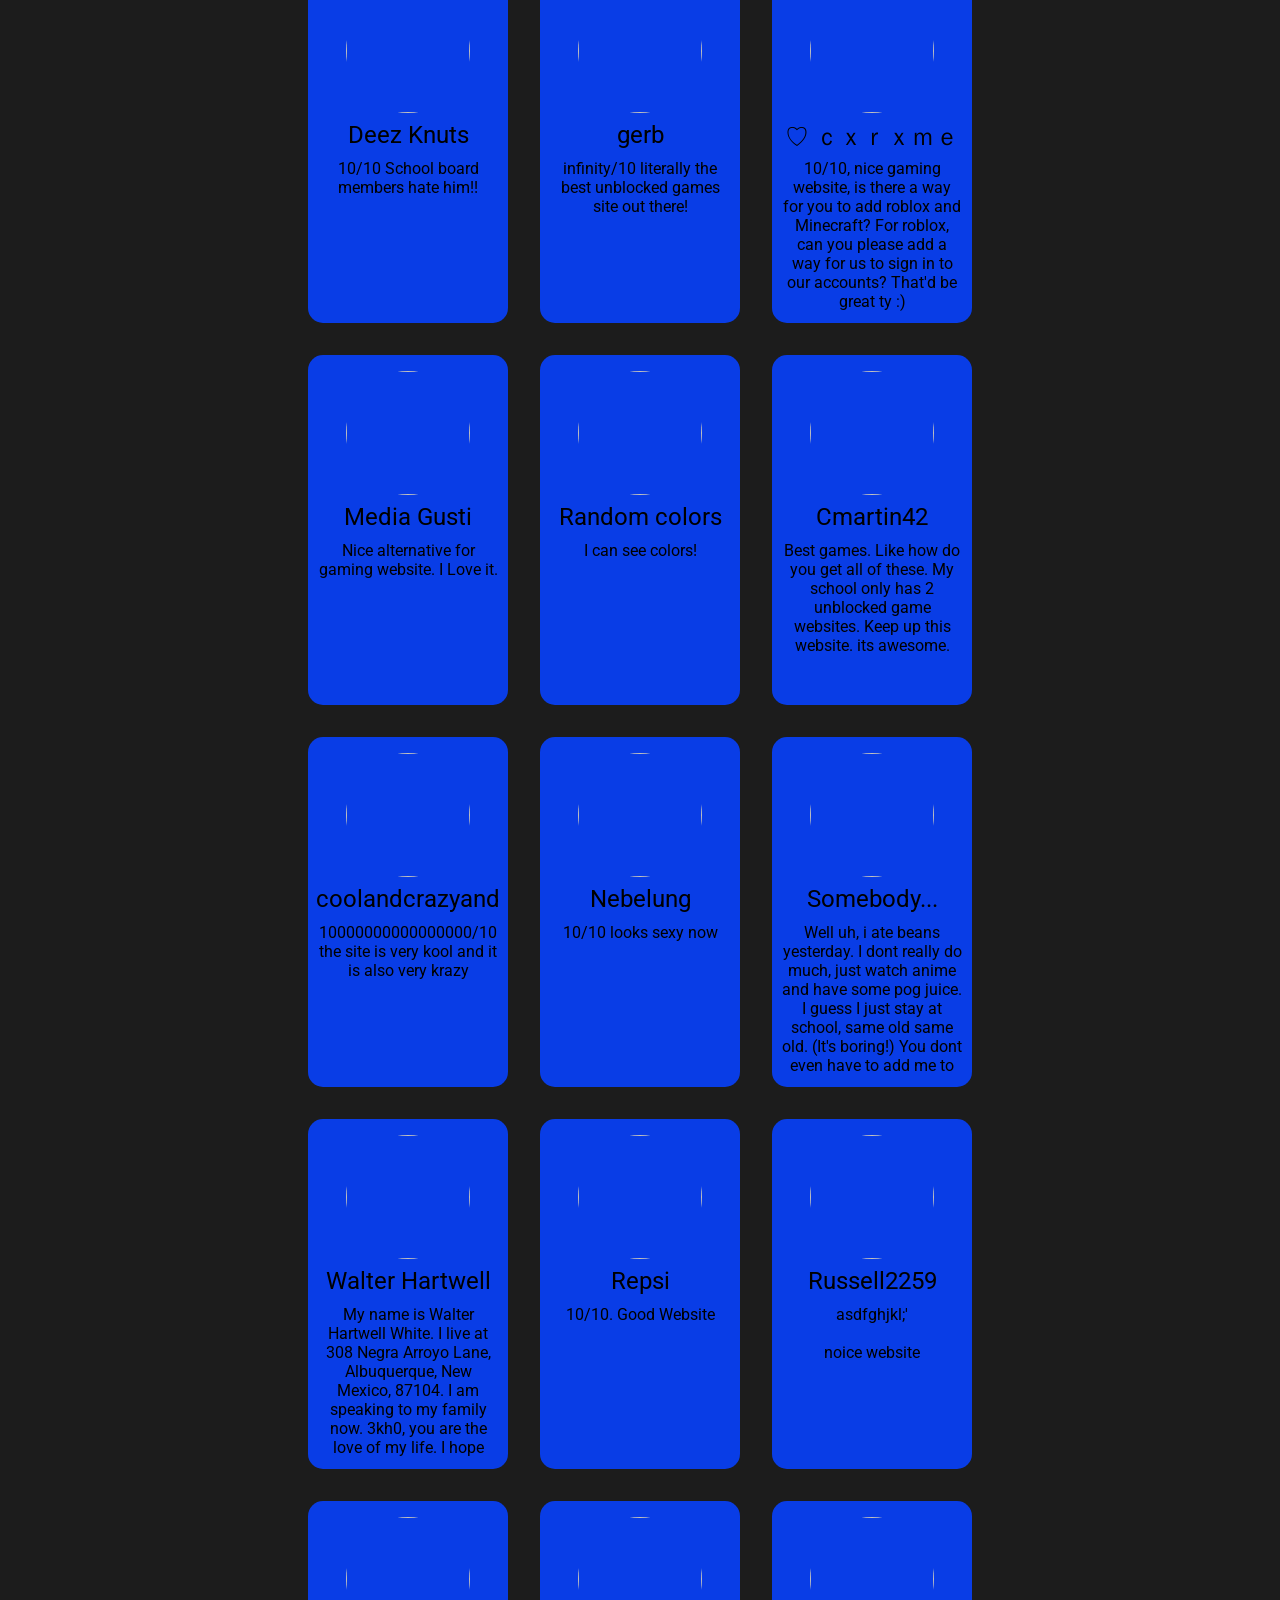
==== commit 89d4d644: "Update index.html" ====
--- a/index.html
+++ b/index.html
@@ -37,7 +37,7 @@
     <div class="title">jug</div>
     <center>
       <div class="message homemessage" onclick="setRandomSay()">...</div>
-      <p class="section-text"><a href="./blog/v4release">Welcome to v2!</a></p>
+      <p class="section-text"><a href="./about">Welcome to v2!</a></p>
       <br />
       <a href="./projects" class="play-link" data-aos="fade-up"><button class="play">Play Now</button></a>
     </center>
